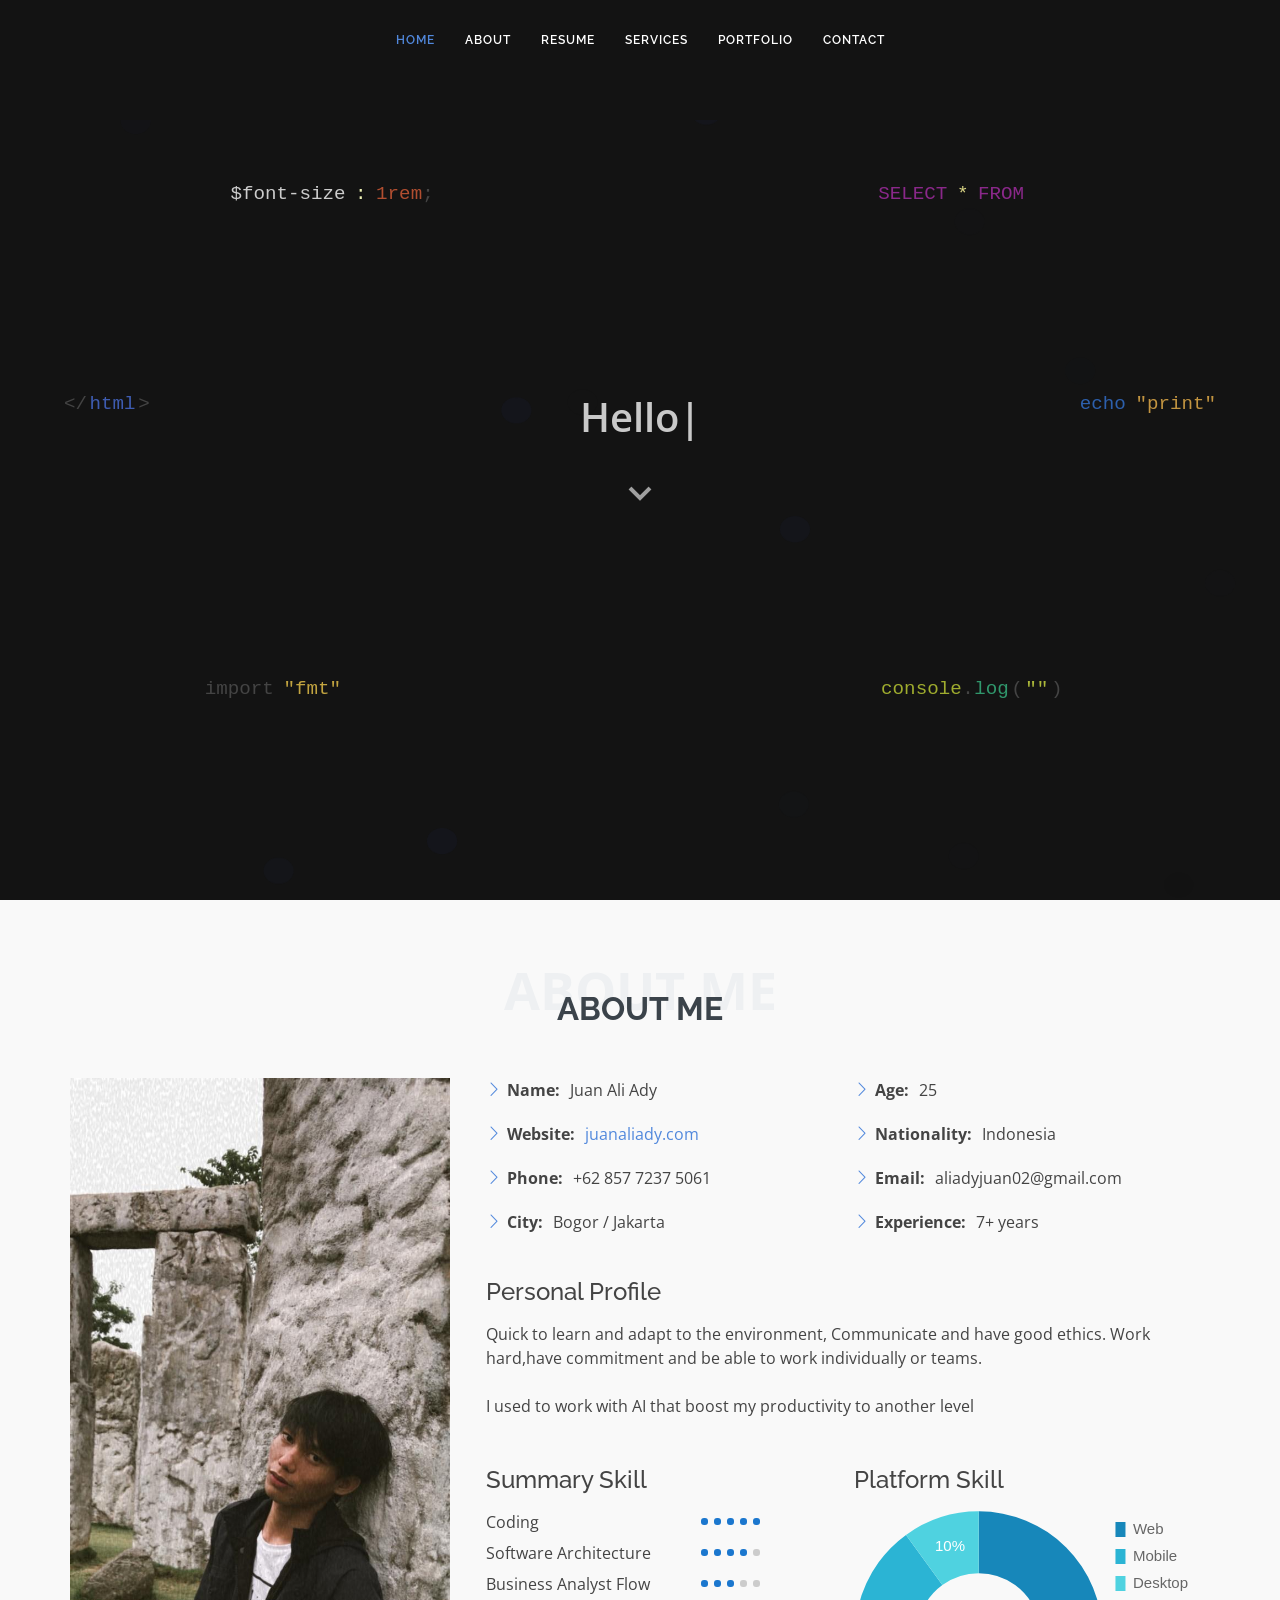
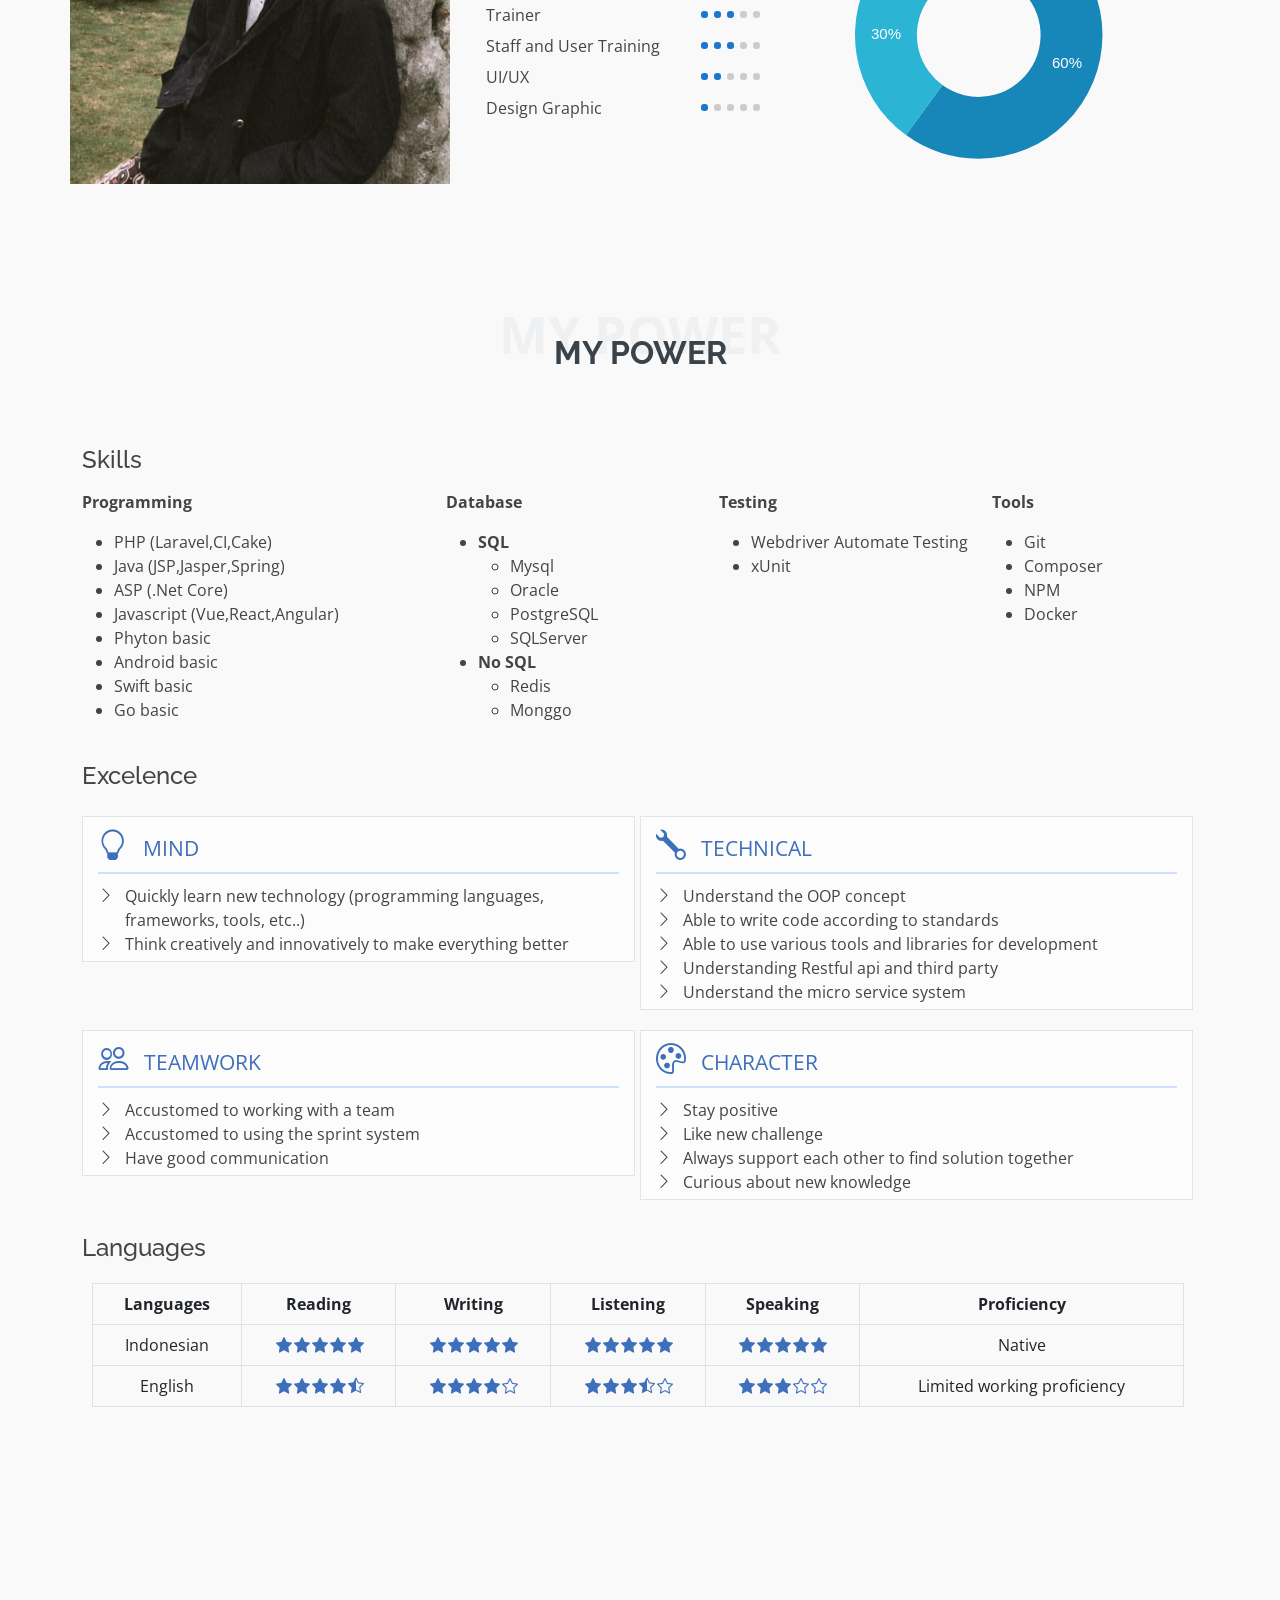
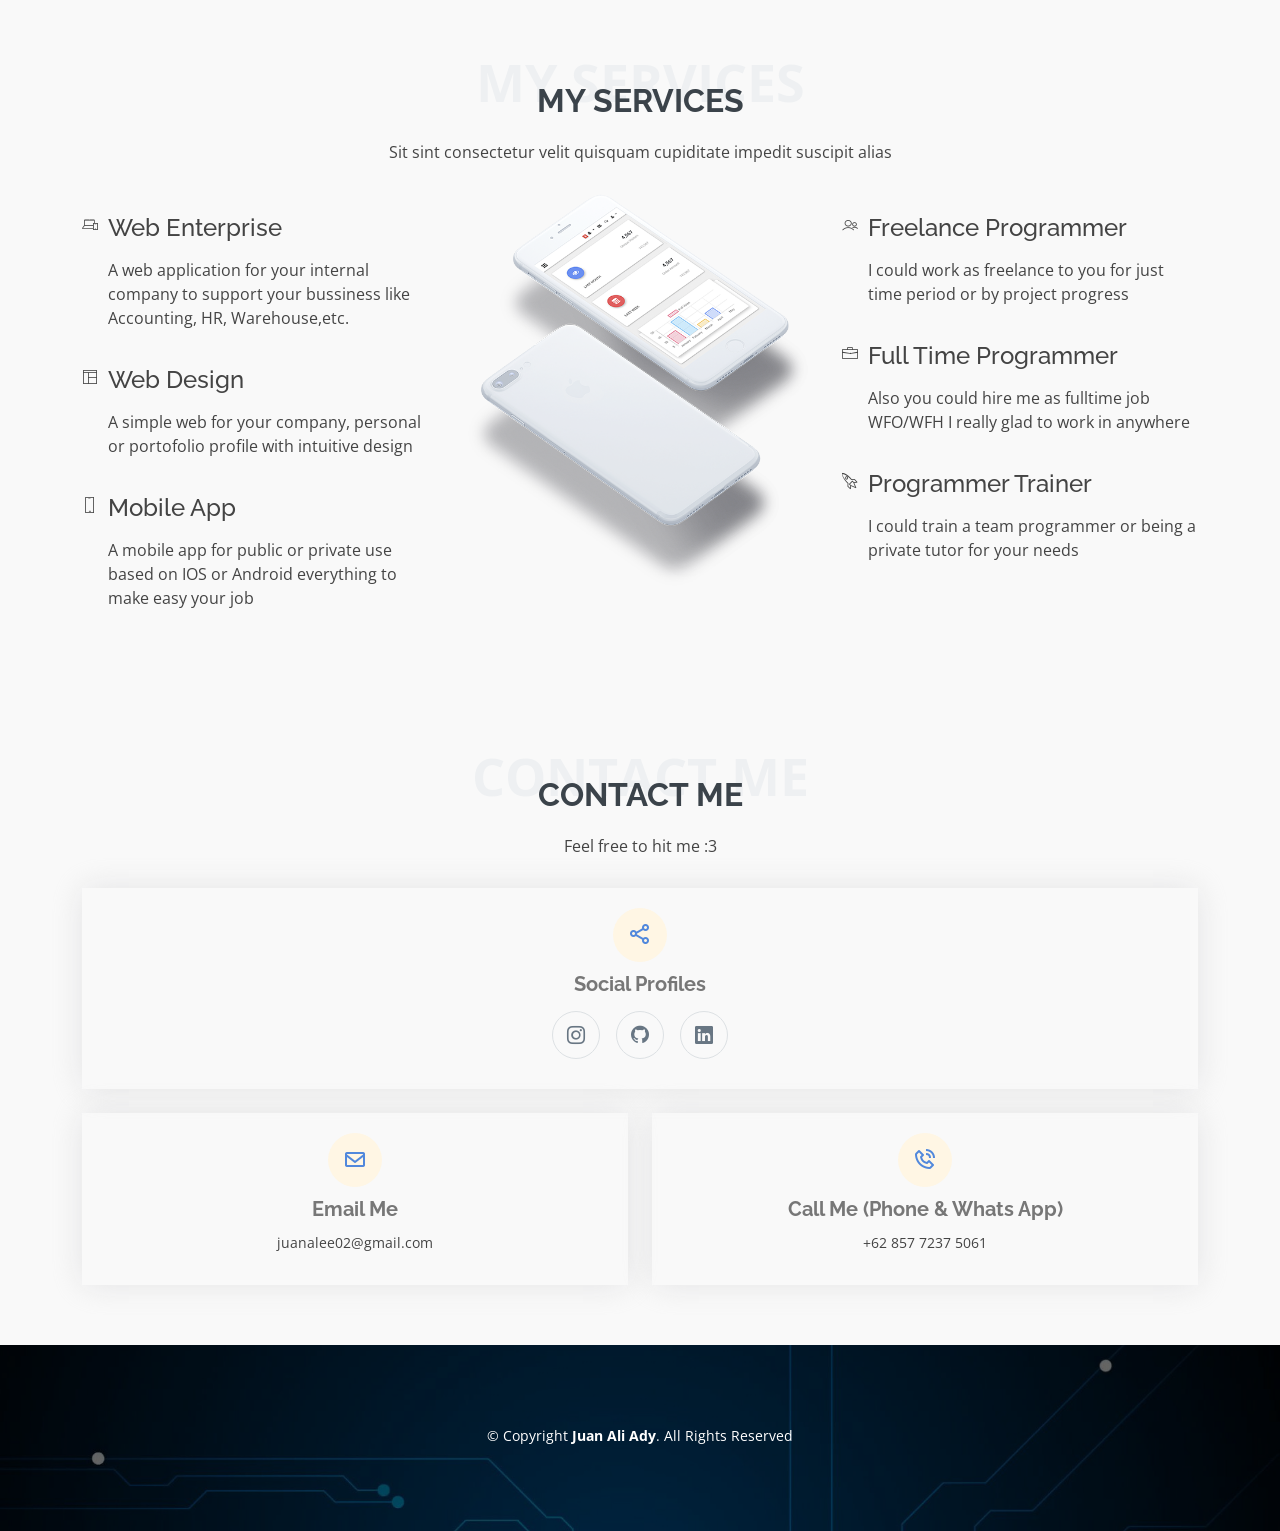
==== index.html @ 86e48df5 "update web responsive" ====
<!DOCTYPE html>
<html lang="en">

<head>
  <meta charset="utf-8">
  <meta content="width=device-width, initial-scale=1.0" name="viewport">

  <title>Juan Ali Ady | Home</title>
  <meta content="" name="description">
  <meta content="" name="keywords">

  <!-- Favicons -->
  <link href="assets/img/favicon.png" rel="icon">
  <link href="assets/img/apple-touch-icon.png" rel="apple-touch-icon">

  <!-- Google Fonts -->
  <link rel="preconnect" href="https://fonts.googleapis.com">
  <link rel="preconnect" href="https://fonts.gstatic.com" crossorigin>
  <link href="https://fonts.googleapis.com/css2?family=Poppins:wght@300&display=swap" rel="stylesheet">
  <link href="https://fonts.googleapis.com/css?family=Open+Sans:300,300i,400,400i,600,600i,700,700i|Raleway:300,300i,400,400i,500,500i,600,600i,700,700i|Satisfy" rel="stylesheet">

  <!-- Vendor CSS Files -->
  <link href="assets/vendor/bootstrap/css/bootstrap.min.css" rel="stylesheet">
  <link href="assets/vendor/bootstrap-icons/bootstrap-icons.css" rel="stylesheet">
  <link href="assets/fonts/line-icons.css" rel="stylesheet">
  <link href="assets/vendor/boxicons/css/boxicons.min.css" rel="stylesheet">
  <link href="assets/vendor/glightbox/css/glightbox.min.css" rel="stylesheet">
  <link href="assets/vendor/swiper/swiper-bundle.min.css" rel="stylesheet">

  <!-- Template Main CSS File -->
  <link href="assets/css/style.css" rel="stylesheet">
  <link href="assets/css/custom.css" rel="stylesheet">

  <!-- =======================================================
  * Template Name: Laura - v4.3.0
  * Template URL: https://bootstrapmade.com/laura-free-creative-bootstrap-theme/
  * Author: BootstrapMade.com
  * License: https://bootstrapmade.com/license/
  ======================================================== -->
</head>

<body>
  
  <!-- ======= Header ======= -->
  <header id="header" class="fixed-top d-flex justify-content-center align-items-center header-transparent">

    <nav id="navbar" class="navbar">
      <ul>
        <li><a class="nav-link scrollto active" href="#hero">Home</a></li>
        <li><a class="nav-link scrollto" href="#about">About</a></li>
        <li><a class="nav-link scrollto" href="#resume">Resume</a></li>
        <li><a class="nav-link scrollto" href="#services">Services</a></li>
        <li><a class="nav-link scrollto " href="#portfolio">Portfolio</a></li>
        <li><a class="nav-link scrollto" href="#contact">Contact</a></li>
      </ul>
      <i class="bi bi-list mobile-nav-toggle"></i>
    </nav><!-- .navbar -->

  </header><!-- End Header -->

  <!-- ======= Hero Section ======= -->
  <section id="hero">
    <div id="particles-js"></div> <!-- stats - count particles --> 
    <!-- <div class="count-particles"> </div> -->
      <!-- <span class="js-count-particles">--</span> particles </div> -->
    <div class="hero-container">
      <!-- <span class="hero-subtitle">Hi</span>  -->
      <p class="hero-subtitle"><span class="typed" data-typed-items="Hello || My name is Juan Ali Ady || I am Software Developer || Nice to meet you XD"></span></p>
      <a href="#about" class="btn-scroll scrollto" title="Scroll Down"><i class="bx bx-chevron-down"></i></a>
      <span id="python-text" class="decoration-text floating-1">
        <span style="color: #883577;"> def</span> 
        <span style="color: #b5bd4a;">fib</span>
        (<span style="color: #d09345;">n</span>):
      </span>

      <span id="sql-text" class="decoration-text">
        <span style="color: #8a288a;">SELECT</span> 
        <span style="color: #dbd685;">*</span>
        <span style="color: #8a288a;">FROM</span>
      </span>

      <span id="sass-text" class="decoration-text">
        <span style="color: #cccccc;">$font-size</span> 
        <span style="color: #ecf0b4;">:</span>
        <span style="color: #b14e30;"> 1rem</span>;
      </span>

      <span id="html-text" class="decoration-text">
        &lt;/
        <span style="color: #3e5cb1;margin-left: -7px;">html</span>
        <span style="margin-left: -7px;">&gt;</span>
      </span>

      <span id="go-text" class="decoration-text">
        import
        <span style="color: #c2a440;">"fmt"</span>
      </span>

      <span id="php-text" class="decoration-text">
        <span style="color: #2d60ad;">echo </span>
        <span style="color: #c29440">"print"</span>
      </span>

      <span id="js-text" class="decoration-text">
        <span style="color: #9fac2e;">console</span>
        <span style="margin-left: -9px;">.</span>
        <span style="color: #30976c;margin-left: -9px;">log </span>
        <span style="margin-left: -7px;">(</span>
        <span style="color: #adb93a;margin-left: -7px;">"" </span>
        <span style="margin-left: -7px;">)</span>
        
        
      </span>

      <span id="c-sharp-text" class="decoration-text">
        <span style="color: #2c1e80;">public class</span>
        <span style="color: #30976c;">List</span>
        <span style="margin-left: -9px;">&lt;</span>
        <span style="color: #a57f2e;margin-left: -9px;">T</span>
        <span style="margin-left: -9px;">&gt;</span>
        <span style="margin-left: -7px;">{ }</span>
      </span>
    </div>
  </section><!-- End Hero -->

  <main id="main">

    <!-- ======= About Me Section ======= -->
    <section id="about" class="about">
      <div class="container">

        <div class="section-title">
          <span>About Me</span>
          <h2>About Me</h2>
          <!-- <p>Sit sint consectetur velit quisquam cupiditate impedit suscipit alias</p> -->
        </div>

        <div class="row">
          <div class="image col-lg-4 d-flex align-items-stretch justify-content-center justify-content-lg-start"></div>
          <div class="col-lg-8 d-flex flex-column align-items-stretch">
            <div class="content ps-lg-4 d-flex flex-column justify-content-center">
              <div class="row">
                <div class="col-lg-6">
                  <ul>
                    <li><i class="bi bi-chevron-right"></i> <strong>Name:</strong> <span>Juan Ali Ady</span></li>
                    <li><i class="bi bi-chevron-right"></i> <strong>Website:</strong> <span>  <a href="" > juanaliady.com </a>  </span></li>
                    <li><i class="bi bi-chevron-right"></i> <strong>Phone:</strong> <span>+62 857 7237 5061</span></li>
                    <li><i class="bi bi-chevron-right"></i> <strong>City:</strong> <span>Bogor / Jakarta</span></li>
                  </ul>
                </div>
                <div class="col-lg-6">
                  <ul>
                    <li><i class="bi bi-chevron-right"></i> <strong>Age:</strong> <span>25</span></li>
                    <li><i class="bi bi-chevron-right"></i> <strong>Nationality:</strong> <span>Indonesia</span></li>
                    <li><i class="bi bi-chevron-right"></i> <strong>Email:</strong> <span>aliadyjuan02@gmail.com</span></li>
                    <li><i class="bi bi-chevron-right"></i> <strong>Experience:</strong> <span>7+ years</span></li>
                  </ul>
                </div>
              </div>
              <div class="col-lg-12 mt-4 mb-4">
                <h4>Personal Profile</h4>
                <p>Quick to learn and adapt to the environment, Communicate and have good ethics. 
                   Work hard,have commitment and be able to work individually or teams.
                   <br><br> I used to work with AI that boost my productivity to another level</p>
                
              </div>
              <div class="row">
                <div class="col-lg-6 mt-4 mb-4">
                  <h4>Summary Skill</h4>
                  <div class="summary-skill">
                    <div class="row summary-skill-item">
                      <div class="col-lg-7">
                        Coding
                      </div>
                      <div class="col-lg-5">
                        <div class="dot active"></div>
                        <div class="dot active"></div>
                        <div class="dot active"></div>
                        <div class="dot active"></div>
                        <div class="dot active"></div>
                      </div>
                    </div>
  
                    <div class="row summary-skill-item">
                      <div class="col-lg-7">
                        Software Architecture
                      </div>
                      <div class="col-lg-5">
                        <div class="dot active"></div>
                        <div class="dot active"></div>
                        <div class="dot active"></div>
                        <div class="dot active"></div>
                        <div class="dot"></div>
                      </div>
                    </div>
  
                    <div class="row summary-skill-item">
                      <div class="col-lg-7">
                        Business Analyst Flow
                      </div>
                      <div class="col-lg-5">
                        <div class="dot active"></div>
                        <div class="dot active"></div>
                        <div class="dot active"></div>
                        <div class="dot"></div>
                        <div class="dot"></div>
                      </div>
                    </div>

                    <div class="row summary-skill-item">
                      <div class="col-lg-7">
                        Trainer
                      </div>
                      <div class="col-lg-5">
                        <div class="dot active"></div>
                        <div class="dot active"></div>
                        <div class="dot active"></div>
                        <div class="dot"></div>
                        <div class="dot"></div>
                      </div>
                    </div>
  
                    <div class="row summary-skill-item">
                      <div class="col-lg-7">
                        Staff and User Training
                      </div>
                      <div class="col-lg-5">
                        <div class="dot active"></div>
                        <div class="dot active"></div>
                        <div class="dot active"></div>
                        <div class="dot"></div>
                        <div class="dot"></div>
                      </div>
                    </div>
  
                    <div class="row summary-skill-item">
                      <div class="col-lg-7">
                        UI/UX
                      </div>
                      <div class="col-lg-5">
                        <div class="dot active"></div>
                        <div class="dot active"></div>
                        <div class="dot"></div>
                        <div class="dot"></div>
                        <div class="dot"></div>
                      </div>
                    </div>
  
                    <div class="row summary-skill-item">
                      <div class="col-lg-7">
                        Design Graphic
                      </div>
                      <div class="col-lg-5">
                        <div class="dot active"></div>
                        <div class="dot"></div>
                        <div class="dot"></div>
                        <div class="dot"></div>
                        <div class="dot"></div>
                      </div>
                    </div>
                  </div>
                </div>
                <div class="col-lg-6 mt-4 mb-4">
                  <h4>Platform Skill</h4>
                  <div class="wrapper">
                    <canvas id="myChart"></canvas>
                  </div>
                </div>
              </div>
            </div>
        </div>

      </div>
    </section><!-- End About Me Section -->

    <!-- ======= About Me Section ======= -->
    <section id="about" class="about">
      <div class="container">

        <div class="section-title">
          <span>My Power</span>
          <h2>My Power</h2>
          <!-- <p>Sit sint consectetur velit quisquam cupiditate impedit suscipit alias</p> -->
        </div>

        <div class="row col-12 mt-4">
          <div class="col-lg-12 row">
            <h4>Skills</h4>
            <div class="col-12 col-lg-4 skill-section">
              <b>Programming</b>
              <p>
              <ul>
                <li>PHP (Laravel,CI,Cake)</li>
                <li>Java (JSP,Jasper,Spring)</li>
                <li>ASP (.Net Core)</li>
                <li>Javascript (Vue,React,Angular)</li>
                <li>Phyton basic</li>
                <li>Android basic</li>
                <li>Swift basic</li>
                <li>Go basic</li>
              </ul>
              </p>
            </div>

            <div class="col-12 col-lg-3 skill-section">
              <b>Database</b>
              <p>
              <ul>
                <li> 
                  <b>SQL</b> 
                  <ul>
                    <li>Mysql</li>
                    <li>Oracle</li>
                    <li>PostgreSQL</li>
                    <li>SQLServer</li>
                  </ul>
                </li>
                <li> 
                  <b>No SQL</b> 
                  <ul>
                    <li>Redis</li>
                    <li>Monggo</li>
                  </ul>
                </li>
              </ul>
              
              </p>
            </div>

            <div class="col-12 col-lg-3 skill-section">
              <b>Testing</b>
              <p>
              <ul>
                <li>Webdriver Automate Testing</li>
                <li>xUnit</li>
              </ul>
              </p>
            </div>
            <div class="col-12 col-lg-2 skill-section">
              <b>Tools</b>
              <p>
              <ul>
                <li>Git</li>
                <li>Composer</li>
                <li>NPM</li>
                <li>Docker</li>
                <!-- <li></li> -->
              </ul>
              </p>
            </div>
          </div>
        </div>

        <div class="row col-12 mt-4" style="--bs-gutter-x: 5px">
          <h4>Excelence</h4>
          <div class="col-12 col-lg-6">
            <div class="excelence-item">
              <div class="excelence-title col-12">
                <i class="bi bi-lightbulb"></i><span> MIND </span> 
              </div>
              <div class="excelence-desc col-12">
                <div class="excelence-list row">
                  <div class="excelence-icon"><i class="bi bi-chevron-right"></i></div>
                  <div class="excelence-text">Quickly learn new technology (programming languages, frameworks, tools, etc..)</div>
                </div>
  
                <div class="excelence-list row">
                  <div class="excelence-icon"><i class="bi bi-chevron-right"></i></div>
                  <div class="excelence-text">Think creatively and innovatively to make everything better</div>
                </div>
              </div>
            </div>
          </div>

          <div class="col-12 col-lg-6">
            <div class="excelence-item">
              <div class="excelence-title col-12">
                <i class="bi bi-wrench"></i><span> TECHNICAL </span> 
              </div>
              <div class="excelence-desc col-12">
                <div class="excelence-list row">
                  <div class="excelence-icon"><i class="bi bi-chevron-right"></i></div>
                  <div class="excelence-text">Understand the OOP concept</div>
                </div>
  
                <div class="excelence-list row">
                  <div class="excelence-icon"><i class="bi bi-chevron-right"></i></div>
                  <div class="excelence-text">Able to write code according to standards</div>
                </div>

                <div class="excelence-list row">
                  <div class="excelence-icon"><i class="bi bi-chevron-right"></i></div>
                  <div class="excelence-text">Able to use various tools and libraries for development</div>
                </div>


                <div class="excelence-list row">
                  <div class="excelence-icon"><i class="bi bi-chevron-right"></i></div>
                  <div class="excelence-text">Understanding Restful api and third party</div>
                </div>


                <div class="excelence-list row">
                  <div class="excelence-icon"><i class="bi bi-chevron-right"></i></div>
                  <div class="excelence-text">Understand the micro service system</div>
                </div>
                
              </div>
            </div>
          </div>

          <div class="col-12 col-lg-6">
            <div class="excelence-item">
              <div class="excelence-title col-12">
                <i class="bi bi-people"></i><span> TEAMWORK </span> 
              </div>
              <div class="excelence-desc col-12">
                <div class="excelence-list row">
                  <div class="excelence-icon"><i class="bi bi-chevron-right"></i></div>
                  <div class="excelence-text">Accustomed to working with a team</div>
                </div>
  
                <div class="excelence-list row">
                  <div class="excelence-icon"><i class="bi bi-chevron-right"></i></div>
                  <div class="excelence-text">Accustomed to using the sprint system</div>
                </div>

                <div class="excelence-list row">
                  <div class="excelence-icon"><i class="bi bi-chevron-right"></i></div>
                  <div class="excelence-text">Have good communication</div>
                </div>
              </div>
            </div>
          </div>

          <div class="col-12 col-lg-6">
            <div class="excelence-item">
              <div class="excelence-title col-12">
                <i class="bi bi-palette"></i><span> CHARACTER </span> 
              </div>
              <div class="excelence-desc col-12">
                <div class="excelence-list row">
                  <div class="excelence-icon"><i class="bi bi-chevron-right"></i></div>
                  <div class="excelence-text">Stay positive</div>
                </div>
  
                <div class="excelence-list row">
                  <div class="excelence-icon"><i class="bi bi-chevron-right"></i></div>
                  <div class="excelence-text">Like new challenge</div>
                </div>

                <div class="excelence-list row">
                  <div class="excelence-icon"><i class="bi bi-chevron-right"></i></div>
                  <div class="excelence-text">Always support each other to find solution together</div>
                </div>

                <div class="excelence-list row">
                  <div class="excelence-icon"><i class="bi bi-chevron-right"></i></div>
                  <div class="excelence-text">Curious about new knowledge</div>
                </div>
              </div>
            </div>
          </div>
          
        </div>
        <div class="row languages-content col-12 mt-4 pl-2">
          <h4>Languages</h4>
          <div>
            <table class="table table-bordered">
              <thead>
                <tr>
                  <th>Languages</th>
                  <th>Reading</th>
                  <th>Writing</th>
                  <th>Listening</th>
                  <th>Speaking</th>
                  <th>Proficiency</th>
                </tr>
              </thead>
              <tbody>
                <tr>
                  <td>Indonesian</td>
                  <td><i class="bi bi-star-fill"></i><i class="bi bi-star-fill"></i><i class="bi bi-star-fill"></i><i class="bi bi-star-fill"></i><i class="bi bi-star-fill"></i></td>
                  <td><i class="bi bi-star-fill"></i><i class="bi bi-star-fill"></i><i class="bi bi-star-fill"></i><i class="bi bi-star-fill"></i><i class="bi bi-star-fill"></i></td>
                  <td><i class="bi bi-star-fill"></i><i class="bi bi-star-fill"></i><i class="bi bi-star-fill"></i><i class="bi bi-star-fill"></i><i class="bi bi-star-fill"></i></td>
                  <td><i class="bi bi-star-fill"></i><i class="bi bi-star-fill"></i><i class="bi bi-star-fill"></i><i class="bi bi-star-fill"></i><i class="bi bi-star-fill"></i></td>
                  <td>Native</td>
                </tr>
                <tr>
                  <td>English</td>
                  <td><i class="bi bi-star-fill"></i><i class="bi bi-star-fill"></i><i class="bi bi-star-fill"></i><i class="bi bi-star-fill"></i><i class="bi bi-star-half"></i></td>
                  <td><i class="bi bi-star-fill"></i><i class="bi bi-star-fill"></i><i class="bi bi-star-fill"></i><i class="bi bi-star-fill"></i><i class="bi bi-star"></i></td>
                  <td><i class="bi bi-star-fill"></i><i class="bi bi-star-fill"></i><i class="bi bi-star-fill"></i><i class="bi bi-star-half"></i><i class="bi bi-star"></i></td>
                  <td><i class="bi bi-star-fill"></i><i class="bi bi-star-fill"></i><i class="bi bi-star-fill"></i><i class="bi bi-star"></i><i class="bi bi-star"></i></td>
                  <td>Limited working proficiency</td>
                </tr>
              </tbody>
            </table>
          </div>
          
        </div>

      </div>
    </section><!-- End About Me Section -->

    <section>
      <div class="sldjsdj-sdkjsk" >

      </div>
    </section>

    

    <section id="services" class="section-padding">
      <div class="container">
        <div class="section-title">
          <span>My Services</span>
          <h2>My Services</h2>
          <p>Sit sint consectetur velit quisquam cupiditate impedit suscipit alias</p>
        </div>
        <div class="row">
          <div class="col-lg-4 col-md-12 col-sm-12 col-xs-12">
            <div class="content-left">
              <div class="box-item wow fadeInLeft animated" data-wow-delay="0.3s" style="visibility: visible;-webkit-animation-delay: 0.3s; -moz-animation-delay: 0.3s; animation-delay: 0.3s;">
                <span class="icon">
                  <i class="lni-laptop-phone"></i>

                </span>
                <div class="text">
                  <h4>Web Enterprise</h4>
                  <p>A web application for your internal company to support your bussiness like Accounting, HR, Warehouse,etc.</p>
                </div>
              </div>
              <div class="box-item wow fadeInLeft animated" data-wow-delay="0.6s" style="visibility: visible;-webkit-animation-delay: 0.6s; -moz-animation-delay: 0.6s; animation-delay: 0.6s;">
                <span class="icon">
                  <i class="lni-layout"></i>


                </span>
                <div class="text">
                  <h4>Web Design</h4>
                  <p>A simple web for your company, personal or portofolio profile with intuitive design</p>
                </div>
              </div>
              <div class="box-item wow fadeInLeft animated" data-wow-delay="0.9s" style="visibility: visible;-webkit-animation-delay: 0.9s; -moz-animation-delay: 0.9s; animation-delay: 0.9s;">
                <span class="icon">
                  <i class="lni-mobile"></i>
                </span>
                <div class="text">
                  <h4>Mobile App</h4>
                  <p>A mobile app for public or private use based on IOS or Android everything to make easy your job</p>
                </div>
              </div>
            </div>
          </div>
          <div class="col-lg-4 col-md-12 col-sm-12 col-xs-12">
            <div class="show-box wow fadeInUp animated" data-wow-delay="0.3s" style="visibility: visible;-webkit-animation-delay: 0.3s; -moz-animation-delay: 0.3s; animation-delay: 0.3s;">
              <img src="assets/img/service/intro-mobile.png" class="img-fluid" alt ="img_preview">
            </div>
          </div>
          <div class="col-lg-4 col-md-12 col-sm-12 col-xs-12">
            <div class="content-right">
              <div class="box-item wow fadeInRight animated" data-wow-delay="0.3s" style="visibility: visible;-webkit-animation-delay: 0.3s; -moz-animation-delay: 0.3s; animation-delay: 0.3s;">
                <span class="icon">
                  <i class="lni-users"></i>
                </span>
                <div class="text">
                  <h4>Freelance Programmer</h4>
                  <p>I could work as freelance to you for just time period or by project progress</p>
                </div>
              </div>
              <div class="box-item wow fadeInRight animated" data-wow-delay="0.6s" style="visibility: visible;-webkit-animation-delay: 0.6s; -moz-animation-delay: 0.6s; animation-delay: 0.6s;">
                <span class="icon">
                  <i class="lni-briefcase"></i>

                </span>
                <div class="text">
                  <h4>Full Time Programmer</h4>
                  <p>Also you could hire me as fulltime job WFO/WFH I really glad to work in anywhere</p>
                </div>
              </div>
              <div class="box-item wow fadeInRight animated" data-wow-delay="0.9s" style="visibility: visible;-webkit-animation-delay: 0.9s; -moz-animation-delay: 0.9s; animation-delay: 0.9s;">
                <span class="icon">
                  <i class="lni-rocket"></i>

                </span>
                <div class="text">
                  <h4>Programmer Trainer</h4>
                  <p>I could train a team programmer or being a private tutor for your needs</p>
                </div>
              </div>
            </div>
          </div>
        </div>
      </div>
    </section>

    <!-- ======= Testimonials Section ======= -->
    <!--   -->
    <!-- End Testimonials Section -->

    <!-- ======= My Portfolio Section ======= -->
    <!-- <section id="portfolio" class="portfolio">
      <div class="container">

        <div class="section-title">
          <span>My Portfolio</span>
          <h2>My Portfolio</h2>
          <p>Sit sint consectetur velit quisquam cupiditate impedit suscipit alias</p>
        </div>

        <ul id="portfolio-flters" class="d-flex justify-content-center">
          <li data-filter="*" class="filter-active">All</li>
          <li data-filter=".filter-app">App</li>
          <li data-filter=".filter-card">Card</li>
          <li data-filter=".filter-web">Web</li>
        </ul>

        <div class="row portfolio-container">

          <div class="col-lg-4 col-md-6 portfolio-item filter-app">
            <div class="portfolio-img"><img src="assets/img/portfolio/portfolio-1.jpg" class="img-fluid" alt=""></div>
            <div class="portfolio-info">
              <h4>App 1</h4>
              <p>App</p>
              <a href="assets/img/portfolio/portfolio-1.jpg" data-gallery="portfolioGallery" class="portfolio-lightbox preview-link" title="App 1"><i class="bx bx-plus"></i></a>
              <a href="portfolio-details.html" class="details-link" title="More Details"><i class="bx bx-link"></i></a>
            </div>
          </div>

          <div class="col-lg-4 col-md-6 portfolio-item filter-web">
            <div class="portfolio-img"><img src="assets/img/portfolio/portfolio-2.jpg" class="img-fluid" alt=""></div>
            <div class="portfolio-info">
              <h4>Web 3</h4>
              <p>Web</p>
              <a href="assets/img/portfolio/portfolio-2.jpg" data-gallery="portfolioGallery" class="portfolio-lightbox preview-link" title="Web 3"><i class="bx bx-plus"></i></a>
              <a href="portfolio-details.html" class="details-link" title="More Details"><i class="bx bx-link"></i></a>
            </div>
          </div>

          <div class="col-lg-4 col-md-6 portfolio-item filter-app">
            <div class="portfolio-img"><img src="assets/img/portfolio/portfolio-3.jpg" class="img-fluid" alt=""></div>
            <div class="portfolio-info">
              <h4>App 2</h4>
              <p>App</p>
              <a href="assets/img/portfolio/portfolio-3.jpg" data-gallery="portfolioGallery" class="portfolio-lightbox preview-link" title="App 2"><i class="bx bx-plus"></i></a>
              <a href="portfolio-details.html" class="details-link" title="More Details"><i class="bx bx-link"></i></a>
            </div>
          </div>

          <div class="col-lg-4 col-md-6 portfolio-item filter-card">
            <div class="portfolio-img"><img src="assets/img/portfolio/portfolio-4.jpg" class="img-fluid" alt=""></div>
            <div class="portfolio-info">
              <h4>Card 2</h4>
              <p>Card</p>
              <a href="assets/img/portfolio/portfolio-4.jpg" data-gallery="portfolioGallery" class="portfolio-lightbox preview-link" title="Card 2"><i class="bx bx-plus"></i></a>
              <a href="portfolio-details.html" class="details-link" title="More Details"><i class="bx bx-link"></i></a>
            </div>
          </div>

          <div class="col-lg-4 col-md-6 portfolio-item filter-web">
            <div class="portfolio-img"><img src="assets/img/portfolio/portfolio-5.jpg" class="img-fluid" alt=""></div>
            <div class="portfolio-info">
              <h4>Web 2</h4>
              <p>Web</p>
              <a href="assets/img/portfolio/portfolio-5.jpg" data-gallery="portfolioGallery" class="portfolio-lightbox preview-link" title="Web 2"><i class="bx bx-plus"></i></a>
              <a href="portfolio-details.html" class="details-link" title="More Details"><i class="bx bx-link"></i></a>
            </div>
          </div>

          <div class="col-lg-4 col-md-6 portfolio-item filter-app">
            <div class="portfolio-img"><img src="assets/img/portfolio/portfolio-6.jpg" class="img-fluid" alt=""></div>
            <div class="portfolio-info">
              <h4>App 3</h4>
              <p>App</p>
              <a href="assets/img/portfolio/portfolio-6.jpg" data-gallery="portfolioGallery" class="portfolio-lightbox preview-link" title="App 3"><i class="bx bx-plus"></i></a>
              <a href="portfolio-details.html" class="details-link" title="More Details"><i class="bx bx-link"></i></a>
            </div>
          </div>

          <div class="col-lg-4 col-md-6 portfolio-item filter-card">
            <div class="portfolio-img"><img src="assets/img/portfolio/portfolio-7.jpg" class="img-fluid" alt=""></div>
            <div class="portfolio-info">
              <h4>Card 1</h4>
              <p>Card</p>
              <a href="assets/img/portfolio/portfolio-7.jpg" data-gallery="portfolioGallery" class="portfolio-lightbox preview-link" title="Card 1"><i class="bx bx-plus"></i></a>
              <a href="portfolio-details.html" class="details-link" title="More Details"><i class="bx bx-link"></i></a>
            </div>
          </div>

          <div class="col-lg-4 col-md-6 portfolio-item filter-card">
            <div class="portfolio-img"><img src="assets/img/portfolio/portfolio-8.jpg" class="img-fluid" alt=""></div>
            <div class="portfolio-info">
              <h4>Card 3</h4>
              <p>Card</p>
              <a href="assets/img/portfolio/portfolio-8.jpg" data-gallery="portfolioGallery" class="portfolio-lightbox preview-link" title="Card 3"><i class="bx bx-plus"></i></a>
              <a href="portfolio-details.html" class="details-link" title="More Details"><i class="bx bx-link"></i></a>
            </div>
          </div>

          <div class="col-lg-4 col-md-6 portfolio-item filter-web">
            <div class="portfolio-img"><img src="assets/img/portfolio/portfolio-9.jpg" class="img-fluid" alt=""></div>
            <div class="portfolio-info">
              <h4>Web 3</h4>
              <p>Web</p>
              <a href="assets/img/portfolio/portfolio-9.jpg" data-gallery="portfolioGallery" class="portfolio-lightbox preview-link" title="Web 3"><i class="bx bx-plus"></i></a>
              <a href="portfolio-details.html" class="details-link" title="More Details"><i class="bx bx-link"></i></a>
            </div>
          </div>

        </div>

      </div>
    </section> -->
    <!-- End My Portfolio Section -->

    <!-- ======= Pricing Section ======= -->
    <!-- <section id="pricing" class="pricing">
      <div class="container">

        <div class="section-title">
          <span>Pricing</span>
          <h2>Pricing</h2>
          <p>Sit sint consectetur velit quisquam cupiditate impedit suscipit alias</p>
        </div>

        <div class="row">

          <div class="col-lg-3 col-md-6">
            <div class="box">
              <h3>Free</h3>
              <h4><sup>$</sup>0<span> / month</span></h4>
              <ul>
                <li>Aida dere</li>
                <li>Nec feugiat nisl</li>
                <li>Nulla at volutpat dola</li>
                <li class="na">Pharetra massa</li>
                <li class="na">Massa ultricies mi</li>
              </ul>
              <div class="btn-wrap">
                <a href="#" class="btn-buy">Buy Now</a>
              </div>
            </div>
          </div>

          <div class="col-lg-3 col-md-6 mt-4 mt-md-0">
            <div class="box featured">
              <h3>Business</h3>
              <h4><sup>$</sup>19<span> / month</span></h4>
              <ul>
                <li>Aida dere</li>
                <li>Nec feugiat nisl</li>
                <li>Nulla at volutpat dola</li>
                <li>Pharetra massa</li>
                <li class="na">Massa ultricies mi</li>
              </ul>
              <div class="btn-wrap">
                <a href="#" class="btn-buy">Buy Now</a>
              </div>
            </div>
          </div>

          <div class="col-lg-3 col-md-6 mt-4 mt-lg-0">
            <div class="box">
              <h3>Developer</h3>
              <h4><sup>$</sup>29<span> / month</span></h4>
              <ul>
                <li>Aida dere</li>
                <li>Nec feugiat nisl</li>
                <li>Nulla at volutpat dola</li>
                <li>Pharetra massa</li>
                <li>Massa ultricies mi</li>
              </ul>
              <div class="btn-wrap">
                <a href="#" class="btn-buy">Buy Now</a>
              </div>
            </div>
          </div>

          <div class="col-lg-3 col-md-6 mt-4 mt-lg-0">
            <div class="box">
              <span class="advanced">Advanced</span>
              <h3>Ultimate</h3>
              <h4><sup>$</sup>49<span> / month</span></h4>
              <ul>
                <li>Aida dere</li>
                <li>Nec feugiat nisl</li>
                <li>Nulla at volutpat dola</li>
                <li>Pharetra massa</li>
                <li>Massa ultricies mi</li>
              </ul>
              <div class="btn-wrap">
                <a href="#" class="btn-buy">Buy Now</a>
              </div>
            </div>
          </div>

        </div>

      </div>
    </section> -->
    <!-- End Pricing Section -->

    <!-- ======= Contact Me Section ======= -->
    <section id="contact" class="contact">
      <div class="container">

        <div class="section-title">
          <span>Contact Me</span>
          <h2>Contact Me</h2>
          <p>Feel free to hit me :3</p>
        </div>

        <div class="row">

          <div class="col-lg-12">

            <div class="row">
              <div class="col-md-12">
                <div class="info-box">
                  <i class="bx bx-share-alt"></i>
                  <h3>Social Profiles</h3>
                  <div class="social-links">
                    <a target="_blank" href="https://www.instagram.com/aliadyju/" class="instagram"><i class="bi bi-instagram"></i></a>
                    <a target="_blank" href="https://github.com/juanaliady" class="github"><i class="bi bi-github"></i></a>
                    <a target="_blank" href="https://www.linkedin.com/in/juan-ali-ady/" class="linkedin"><i class="bi bi-linkedin"></i></a>
                  </div>
                </div>
              </div>
              <div class="col-md-6">
                <div class="info-box mt-4">
                  <i class="bx bx-envelope"></i>
                  <h3>Email Me</h3>
                  <p>juanalee02@gmail.com</p>
                </div>
              </div>
              <div class="col-md-6">
                <div class="info-box mt-4">
                  <i class="bx bx-phone-call"></i>
                  <h3>Call Me (Phone & Whats App)</h3>
                  <p>+62 857 7237 5061</p>
                </div>
              </div>
            </div>

          </div>

        </div>

      </div>
    </section><!-- End Contact Me Section -->

  </main><!-- End #main -->

  <!-- ======= Footer ======= -->
  <footer id="footer">
    <div class="container">
      <div class="copyright">
        &copy; Copyright <strong><span>Juan Ali Ady</span></strong>. All Rights Reserved
      </div>
      <div class="credits">
      </div>
    </div>
  </footer>
  <!-- End Footer -->

  <a href="#" class="back-to-top d-flex align-items-center justify-content-center"><i class="bi bi-arrow-up-short"></i></a>

  <!-- Vendor JS Files -->
  <script src="assets/vendor/bootstrap/js/bootstrap.bundle.min.js"></script>
  <script src="assets/vendor/jquery/jquery.min.js"></script>
  <script src="assets/vendor/glightbox/js/glightbox.min.js"></script>
  <script src="assets/vendor/isotope-layout/isotope.pkgd.min.js"></script>
  <script src="assets/vendor/php-email-form/validate.js"></script>
  <script src="assets/vendor/purecounter/purecounter.js"></script>
  <script src="assets/vendor/swiper/swiper-bundle.min.js"></script>
  <script src="assets/vendor/waypoints/noframework.waypoints.js"></script>
  <script src="assets/vendor/typed.js/typed.min.js"></script>
  <script src="assets/vendor/particle.js/particles.min.js"></script>
  <script src="assets/vendor/three.js/stats.min.js"></script>
  <script src="assets/vendor/chart.js/Chart.min.js"></script>
  <script src="assets/vendor/chart.js/chartjs-plugin-datalabels.min.js"></script>


  <!-- Template Main JS File -->
  <script src="assets/js/main.js"></script>
  <script>
    function toggleSpoiler(el) {
      const wrapper = document.getElementById("spoilerSection");
      wrapper.classList.toggle("expanded");
      el.textContent = wrapper.classList.contains("expanded") ? "See less ▲" : "See more ▼";
    }
  </script>
</body>

</html>
---- assets/fonts/line-icons.css ----
@font-face {
  font-family: 'LineIcons';
  src:  url('../fonts/LineIcons.eot?tc3uo0');
  src:  url('../fonts/LineIcons.eot?tc3uo0#iefix') format('embedded-opentype'),
    url('../fonts/LineIcons.ttf?tc3uo0') format('truetype'),
    url('../fonts/LineIcons.woff?tc3uo0') format('woff'),
    url('../fonts/LineIcons.svg?tc3uo0#LineIcons') format('svg');
  font-weight: normal;
  font-style: normal;
}

[class^="lni-"], [class*=" lni-"] {
  /* use !important to prevent issues with browser extensions that change fonts */
  font-family: 'LineIcons' !important;
  speak: none;
  font-style: normal;
  font-weight: normal;
  font-variant: normal;
  text-transform: none;
  line-height: 1;

  /* Better Font Rendering =========== */
  -webkit-font-smoothing: antialiased;
  -moz-osx-font-smoothing: grayscale;
}

.lni-image:before {
  content: "\e991";
}
.lni-linkedin-filled:before {
  content: "\e9ac";
}
.lni-add-files:before {
  content: "\e900";
}
.lni-agenda:before {
  content: "\e901";
}
.lni-alarm-clock:before {
  content: "\e902";
}
.lni-alarm:before {
  content: "\e903";
}
.lni-amazon:before {
  content: "\e904";
}
.lni-amex:before {
  content: "\e905";
}
.lni-anchor:before {
  content: "\e906";
}
.lni-android:before {
  content: "\e907";
}
.lni-angle-double-down:before {
  content: "\e908";
}
.lni-angle-double-left:before {
  content: "\e909";
}
.lni-angle-double-right:before {
  content: "\e90a";
}
.lni-angle-double-up:before {
  content: "\e90b";
}
.lni-apartment:before {
  content: "\e90c";
}
.lni-apple:before {
  content: "\e90d";
}
.lni-archive:before {
  content: "\e90e";
}
.lni-arrow-down-circle:before {
  content: "\e90f";
}
.lni-arrow-down:before {
  content: "\e910";
}
.lni-arrow-left-circle:before {
  content: "\e911";
}
.lni-arrow-left:before {
  content: "\e912";
}
.lni-arrow-right-circle:before {
  content: "\e913";
}
.lni-arrow-right:before {
  content: "\e914";
}
.lni-arrow-top-left:before {
  content: "\e915";
}
.lni-arrow-top-right:before {
  content: "\e916";
}
.lni-arrow-up-circle:before {
  content: "\e917";
}
.lni-arrow-up:before {
  content: "\e918";
}
.lni-arrows-horizontal:before {
  content: "\e919";
}
.lni-arrows-vertical:before {
  content: "\e91a";
}
.lni-ban:before {
  content: "\e91b";
}
.lni-bar-chart:before {
  content: "\e91c";
}
.lni-basketball:before {
  content: "\e91d";
}
.lni-behance:before {
  content: "\e91e";
}
.lni-bi-cycle:before {
  content: "\e91f";
}
.lni-bitbucket:before {
  content: "\e920";
}
.lni-bitcoin:before {
  content: "\e921";
}
.lni-blackboard:before {
  content: "\e922";
}
.lni-bluetooth:before {
  content: "\e923";
}
.lni-bold:before {
  content: "\e924";
}
.lni-bolt-alt:before {
  content: "\e925";
}
.lni-bolt:before {
  content: "\e926";
}
.lni-book:before {
  content: "\e927";
}
.lni-bookmark-alt:before {
  content: "\e928";
}
.lni-bookmark:before {
  content: "\e929";
}
.lni-briefcase:before {
  content: "\e92a";
}
.lni-brush-alt:before {
  content: "\e92b";
}
.lni-brush:before {
  content: "\e92c";
}
.lni-bubble:before {
  content: "\e92d";
}
.lni-bug:before {
  content: "\e92e";
}
.lni-bulb:before {
  content: "\e92f";
}
.lni-bullhorn:before {
  content: "\e930";
}
.lni-bus:before {
  content: "\e931";
}
.lni-calendar:before {
  content: "\e932";
}
.lni-camera:before {
  content: "\e933";
}
.lni-car:before {
  content: "\e934";
}
.lni-cart-full:before {
  content: "\e935";
}
.lni-cart:before {
  content: "\e936";
}
.lni-check-box:before {
  content: "\e937";
}
.lni-check-mark-circle:before {
  content: "\e938";
}
.lni-chevron-down-circle:before {
  content: "\e939";
}
.lni-chevron-down:before {
  content: "\e93a";
}
.lni-chevron-left-circle:before {
  content: "\e93b";
}
.lni-chevron-left:before {
  content: "\e93c";
}
.lni-chevron-right-circle:before {
  content: "\e93d";
}
.lni-chevron-right:before {
  content: "\e93e";
}
.lni-chevron-up-circle:before {
  content: "\e93f";
}
.lni-chevron-up:before {
  content: "\e940";
}
.lni-chrome:before {
  content: "\e941";
}
.lni-circle-minus:before {
  content: "\e942";
}
.lni-clipboard:before {
  content: "\e943";
}
.lni-close:before {
  content: "\e944";
}
.lni-cloud-check:before {
  content: "\e945";
}
.lni-cloud-download:before {
  content: "\e946";
}
.lni-cloud-sync:before {
  content: "\e947";
}
.lni-cloud-upload:before {
  content: "\e948";
}
.lni-cloud:before {
  content: "\e949";
}
.lni-code:before {
  content: "\e94a";
}
.lni-coffee-cup:before {
  content: "\e94b";
}
.lni-cog:before {
  content: "\e94c";
}
.lni-color-pallet:before {
  content: "\e94d";
}
.lni-comment-reply-alt:before {
  content: "\e94e";
}
.lni-comments-alt:before {
  content: "\e94f";
}
.lni-comments:before {
  content: "\e950";
}
.lni-construction:before {
  content: "\e951";
}
.lni-control-panel:before {
  content: "\e952";
}
.lni-crop:before {
  content: "\e953";
}
.lni-cross-circle:before {
  content: "\e954";
}
.lni-crown:before {
  content: "\e955";
}
.lni-css3:before {
  content: "\e956";
}
.lni-cup:before {
  content: "\e957";
}
.lni-cut:before {
  content: "\e958";
}
.lni-dashboard:before {
  content: "\e959";
}
.lni-database:before {
  content: "\e95a";
}
.lni-dinner:before {
  content: "\e95b";
}
.lni-direction-alt:before {
  content: "\e95c";
}
.lni-direction-ltr:before {
  content: "\e95d";
}
.lni-direction-rtl:before {
  content: "\e95e";
}
.lni-direction:before {
  content: "\e95f";
}
.lni-display:before {
  content: "\e960";
}
.lni-download:before {
  content: "\e961";
}
.lni-drop:before {
  content: "\e962";
}
.lni-dropbox:before {
  content: "\e963";
}
.lni-drupal:before {
  content: "\e964";
}
.lni-emoji-neutral:before {
  content: "\e965";
}
.lni-emoji-sad:before {
  content: "\e966";
}
.lni-emoji-smile:before {
  content: "\e967";
}
.lni-empty-file:before {
  content: "\e968";
}
.lni-enter:before {
  content: "\e969";
}
.lni-envelope:before {
  content: "\e96a";
}
.lni-eraser:before {
  content: "\e96b";
}
.lni-exit-down:before {
  content: "\e96c";
}
.lni-exit-up:before {
  content: "\e96d";
}
.lni-exit:before {
  content: "\e96e";
}
.lni-eye:before {
  content: "\e96f";
}
.lni-facebook-filled:before {
  content: "\e970";
}
.lni-facebook:before {
  content: "\e971";
}
.lni-files:before {
  content: "\e972";
}
.lni-film-play:before {
  content: "\e973";
}
.lni-firefox:before {
  content: "\e974";
}
.lni-flag-alt:before {
  content: "\e975";
}
.lni-flag-cubic:before {
  content: "\e976";
}
.lni-flag:before {
  content: "\e977";
}
.lni-folder:before {
  content: "\e978";
}
.lni-frame-contract:before {
  content: "\e979";
}
.lni-frame-expand:before {
  content: "\e97a";
}
.lni-full-screen:before {
  content: "\e97b";
}
.lni-funnel:before {
  content: "\e97c";
}
.lni-gallery:before {
  content: "\e97d";
}
.lni-game:before {
  content: "\e97e";
}
.lni-gift:before {
  content: "\e97f";
}
.lni-git:before {
  content: "\e980";
}
.lni-github:before {
  content: "\e981";
}
.lni-google-plus:before {
  content: "\e982";
}
.lni-graduation:before {
  content: "\e983";
}
.lni-grid-alt:before {
  content: "\e984";
}
.lni-grid:before {
  content: "\e985";
}
.lni-hammer:before {
  content: "\e986";
}
.lni-hand:before {
  content: "\e987";
}
.lni-harddrive:before {
  content: "\e988";
}
.lni-headphone-alt:before {
  content: "\e989";
}
.lni-headphone:before {
  content: "\e98a";
}
.lni-heart-filled:before {
  content: "\e98b";
}
.lni-heart-pulse:before {
  content: "\e98c";
}
.lni-heart:before {
  content: "\e98d";
}
.lni-help:before {
  content: "\e98e";
}
.lni-highlight-alt:before {
  content: "\e98f";
}
.lni-highlight:before {
  content: "\e990";
}
.lni-hobile:before {
  content: "\e992";
}
.lni-home:before {
  content: "\e993";
}
.lni-hourglass:before {
  content: "\e994";
}
.lni-html5:before {
  content: "\e995";
}
.lni-inbox:before {
  content: "\e996";
}
.lni-indent-decrease:before {
  content: "\e997";
}
.lni-indent-increase:before {
  content: "\e998";
}
.lni-Infinite:before {
  content: "\e999";
}
.lni-information:before {
  content: "\e99a";
}
.lni-instagram-filled:before {
  content: "\e99b";
}
.lni-instagram:before {
  content: "\e99c";
}
.lni-italic:before {
  content: "\e99d";
}
.lni-joomla:before {
  content: "\e99e";
}
.lni-key:before {
  content: "\e99f";
}
.lni-keyboard:before {
  content: "\e9a0";
}
.lni-laptop-phone:before {
  content: "\e9a1";
}
.lni-laptop:before {
  content: "\e9a2";
}
.lni-layers:before {
  content: "\e9a3";
}
.lni-layout:before {
  content: "\e9a4";
}
.lni-leaf:before {
  content: "\e9a5";
}
.lni-licencse:before {
  content: "\e9a6";
}
.lni-line-dashed:before {
  content: "\e9a7";
}
.lni-line-dotted:before {
  content: "\e9a8";
}
.lni-line-double:before {
  content: "\e9a9";
}
.lni-line-spacing:before {
  content: "\e9aa";
}
.lni-link:before {
  content: "\e9ab";
}
.lni-linkedin:before {
  content: "\e9ad";
}
.lni-list:before {
  content: "\e9ae";
}
.lni-lock:before {
  content: "\e9af";
}
.lni-magnet:before {
  content: "\e9b0";
}
.lni-magnifier:before {
  content: "\e9b1";
}
.lni-map-marker:before {
  content: "\e9b2";
}
.lni-map:before {
  content: "\e9b3";
}
.lni-mastercard:before {
  content: "\e9b4";
}
.lni-medall-alt:before {
  content: "\e9b5";
}
.lni-medall:before {
  content: "\e9b6";
}
.lni-medium:before {
  content: "\e9b7";
}
.lni-menu-circle:before {
  content: "\e9b8";
}
.lni-menu:before {
  content: "\e9b9";
}
.lni-mic:before {
  content: "\e9ba";
}
.lni-microphone:before {
  content: "\e9bb";
}
.lni-minus:before {
  content: "\e9bc";
}
.lni-mobile:before {
  content: "\e9bd";
}
.lni-more-alt:before {
  content: "\e9be";
}
.lni-more:before {
  content: "\e9bf";
}
.lni-mouse:before {
  content: "\e9c0";
}
.lni-move:before {
  content: "\e9c1";
}
.lni-music:before {
  content: "\e9c2";
}
.lni-notepad:before {
  content: "\e9c3";
}
.lni-package:before {
  content: "\e9c4";
}
.lni-page-break:before {
  content: "\e9c5";
}
.lni-paint-bucket:before {
  content: "\e9c6";
}
.lni-paint-roller:before {
  content: "\e9c7";
}
.lni-paperclip:before {
  content: "\e9c8";
}
.lni-paypal:before {
  content: "\e9c9";
}
.lni-pencil-alt:before {
  content: "\e9ca";
}
.lni-pencil:before {
  content: "\e9cb";
}
.lni-phone-handset:before {
  content: "\e9cc";
}
.lni-phone:before {
  content: "\e9cd";
}
.lni-pie-chart:before {
  content: "\e9ce";
}
.lni-pilcrow:before {
  content: "\e9cf";
}
.lni-pin-alt:before {
  content: "\e9d0";
}
.lni-pin-corner:before {
  content: "\e9d1";
}
.lni-pin:before {
  content: "\e9d2";
}
.lni-pinterest:before {
  content: "\e9d3";
}
.lni-playstore:before {
  content: "\e9d4";
}
.lni-plug:before {
  content: "\e9d5";
}
.lni-plus:before {
  content: "\e9d6";
}
.lni-pointer-down:before {
  content: "\e9d7";
}
.lni-pointer-left:before {
  content: "\e9d8";
}
.lni-pointer-right:before {
  content: "\e9d9";
}
.lni-pointer-up:before {
  content: "\e9da";
}
.lni-pointer:before {
  content: "\e9db";
}
.lni-power-switch:before {
  content: "\e9dc";
}
.lni-printer:before {
  content: "\e9dd";
}
.lni-pulse:before {
  content: "\e9de";
}
.lni-question-circle:before {
  content: "\e9df";
}
.lni-quora:before {
  content: "\e9e0";
}
.lni-reddit:before {
  content: "\e9e1";
}
.lni-reload:before {
  content: "\e9e2";
}
.lni-reply:before {
  content: "\e9e3";
}
.lni-rocket:before {
  content: "\e9e4";
}
.lni-rss-feed:before {
  content: "\e9e5";
}
.lni-ruler-alt:before {
  content: "\e9e6";
}
.lni-ruler-pencil:before {
  content: "\e9e7";
}
.lni-ruler:before {
  content: "\e9e8";
}
.lni-save-alt:before {
  content: "\e9e9";
}
.lni-save:before {
  content: "\e9ea";
}
.lni-search:before {
  content: "\e9eb";
}
.lni-select:before {
  content: "\e9ec";
}
.lni-share-alt:before {
  content: "\e9ed";
}
.lni-share:before {
  content: "\e9ee";
}
.lni-shield:before {
  content: "\e9ef";
}
.lni-shift-left:before {
  content: "\e9f0";
}
.lni-shift-right:before {
  content: "\e9f1";
}
.lni-shortcode:before {
  content: "\e9f2";
}
.lni-signal:before {
  content: "\e9f3";
}
.lni-slice:before {
  content: "\e9f4";
}
.lni-sort-alpha-asc:before {
  content: "\e9f5";
}
.lni-sort-amount-asc:before {
  content: "\e9f6";
}
.lni-soundcloud:before {
  content: "\e9f7";
}
.lni-spellcheck:before {
  content: "\e9f8";
}
.lni-spotify:before {
  content: "\e9f9";
}
.lni-spray:before {
  content: "\e9fa";
}
.lni-stamp:before {
  content: "\e9fb";
}
.lni-star-empty:before {
  content: "\e9fc";
}
.lni-star-filled:before {
  content: "\e9fd";
}
.lni-star-half:before {
  content: "\e9fe";
}
.lni-star:before {
  content: "\e9ff";
}
.lni-stats-down:before {
  content: "\ea00";
}
.lni-stats-up:before {
  content: "\ea01";
}
.lni-strikethrough:before {
  content: "\ea02";
}
.lni-stripe:before {
  content: "\ea03";
}
.lni-support:before {
  content: "\ea04";
}
.lni-tab:before {
  content: "\ea05";
}
.lni-tag:before {
  content: "\ea06";
}
.lni-target:before {
  content: "\ea07";
}
.lni-teabag:before {
  content: "\ea08";
}
.lni-text-align-right:before {
  content: "\ea09";
}
.lni-text-align-center:before {
  content: "\ea0a";
}
.lni-text-align-justify:before {
  content: "\ea0b";
}
.lni-text-align-left:before {
  content: "\ea0c";
}
.lni-text-format-remove:before {
  content: "\ea0d";
}
.lni-text-format:before {
  content: "\ea0e";
}
.lni-text-size:before {
  content: "\ea0f";
}
.lni-thought:before {
  content: "\ea10";
}
.lni-thumbs-down:before {
  content: "\ea11";
}
.lni-thumbs-up:before {
  content: "\ea12";
}
.lni-ticket-alt:before {
  content: "\ea13";
}
.lni-ticket:before {
  content: "\ea14";
}
.lni-timer:before {
  content: "\ea15";
}
.lni-train:before {
  content: "\ea16";
}
.lni-trash:before {
  content: "\ea17";
}
.lni-tshirt:before {
  content: "\ea18";
}
.lni-twitter-filled:before {
  content: "\ea19";
}
.lni-twitter:before {
  content: "\ea1a";
}
.lni-underline:before {
  content: "\ea1b";
}
.lni-unlink:before {
  content: "\ea1c";
}
.lni-unlock:before {
  content: "\ea1d";
}
.lni-upload:before {
  content: "\ea1e";
}
.lni-user:before {
  content: "\ea1f";
}
.lni-users:before {
  content: "\ea20";
}
.lni-vector:before {
  content: "\ea21";
}
.lni-video:before {
  content: "\ea22";
}
.lni-visa:before {
  content: "\ea23";
}
.lni-volume-high:before {
  content: "\ea24";
}
.lni-volume-low:before {
  content: "\ea25";
}
.lni-volume-medium:before {
  content: "\ea26";
}
.lni-volume-mute:before {
  content: "\ea27";
}
.lni-wallet:before {
  content: "\ea28";
}
.lni-warning:before {
  content: "\ea29";
}
.lni-wheelchair:before {
  content: "\ea2a";
}
.lni-wordpress-filled:before {
  content: "\ea2b";
}
.lni-wordpress:before {
  content: "\ea2c";
}
.lni-world-alt:before {
  content: "\ea2d";
}
.lni-world:before {
  content: "\ea2e";
}
.lni-write:before {
  content: "\ea2f";
}
.lni-zip:before {
  content: "\ea30";
}
.lni-zoom-in:before {
  content: "\ea31";
}
.lni-zoom-out:before {
  content: "\ea32";
}
---- assets/css/style.css ----
/**
* Template Name: Laura - v4.3.0
* Template URL: https://bootstrapmade.com/laura-free-creative-bootstrap-theme/
* Author: BootstrapMade.com
* License: https://bootstrapmade.com/license/
*/

/*--------------------------------------------------------------
# General
--------------------------------------------------------------*/

body {
  font-family: "Open Sans", sans-serif;
  color: #444444;
}

a {
  color: #5188dc;
  text-decoration: none;
}

a:hover {
  color: #ffc85a;
  text-decoration: none;
}

h1, h2, h3, h4, h5, h6 {
  font-family: "Raleway", sans-serif;
}

/*--------------------------------------------------------------
# Back to top button
--------------------------------------------------------------*/
.back-to-top {
  position: fixed;
  visibility: hidden;
  opacity: 0;
  right: 15px;
  bottom: 15px;
  z-index: 996;
  background: #5188dc;
  width: 40px;
  height: 40px;
  border-radius: 4px;
  transition: all 0.4s;
}

.back-to-top i {
  font-size: 28px;
  color: #fff;
  line-height: 0;
}

.back-to-top:hover {
  background: #ffc550;
  color: #fff;
}

.back-to-top.active {
  visibility: visible;
  opacity: 1;
}

/*--------------------------------------------------------------
# Header
--------------------------------------------------------------*/
#header {
  z-index: 997;
  transition: all 0.5s;
  height: 80px;
  background: rgba(25, 28, 31, 0.8);
}

#header.header-transparent {
  background: transparent;
}

#header.header-scrolled {
  height: 60px;
  background: rgba(25, 28, 31, 0.8);
}

/*--------------------------------------------------------------
# Navigation Menu
--------------------------------------------------------------*/
/**
* Desktop Navigation 
*/
.navbar {
  padding: 0;
}

.navbar ul {
  margin: 0;
  padding: 0;
  display: flex;
  list-style: none;
  align-items: center;
}

.navbar li {
  position: relative;
}

.navbar a, .navbar a:focus {
  display: flex;
  align-items: center;
  justify-content: space-between;
  padding: 10px 15px;
  color: #fff;
  white-space: nowrap;
  transition: 0.3s;
  font-size: 12px;
  font-family: "Raleway", sans-serif;
  text-transform: uppercase;
  font-weight: 600;
  letter-spacing: 1px;
}

.navbar a i, .navbar a:focus i {
  font-size: 12px;
  line-height: 0;
  margin-left: 5px;
}

.navbar a:hover, .navbar .active, .navbar .active:focus, .navbar li:hover > a {
  color: #5188dc;
}

.navbar .dropdown ul {
  display: block;
  position: absolute;
  left: 14px;
  top: calc(100% + 30px);
  margin: 0;
  padding: 10px 0;
  z-index: 99;
  opacity: 0;
  visibility: hidden;
  background: #fff;
  box-shadow: 0px 0px 30px rgba(127, 137, 161, 0.25);
  transition: 0.3s;
  border-radius: 4px;
}

.navbar .dropdown ul li {
  min-width: 200px;
}

.navbar .dropdown ul a {
  padding: 10px 20px;
  font-size: 14px;
  text-transform: none;
  font-weight: 400;
  color: #3b434a;
  letter-spacing: 1px;
}

.navbar .dropdown ul a i {
  font-size: 12px;
}

.navbar .dropdown ul a:hover, .navbar .dropdown ul .active:hover, .navbar .dropdown ul li:hover > a {
  color: #5188dc;
}

.navbar .dropdown:hover > ul {
  opacity: 1;
  top: 100%;
  visibility: visible;
}

.navbar .dropdown .dropdown ul {
  top: 0;
  left: calc(100% - 30px);
  visibility: hidden;
}

.navbar .dropdown .dropdown:hover > ul {
  opacity: 1;
  top: 0;
  left: 100%;
  visibility: visible;
}

@media (max-width: 1366px) {
  .navbar .dropdown .dropdown ul {
    left: -90%;
  }
  .navbar .dropdown .dropdown:hover > ul {
    left: -100%;
  }
}

/**
* Mobile Navigation 
*/
.mobile-nav-toggle {
  color: #fff;
  font-size: 28px;
  cursor: pointer;
  display: none;
  line-height: 0;
  transition: 0.5s;
}

@media (max-width: 991px) {
  .mobile-nav-toggle {
    display: block;
  }
  .navbar ul {
    display: none;
  }
}

.navbar-mobile {
  position: fixed;
  overflow: hidden;
  top: 0;
  right: 0;
  left: 0;
  bottom: 0;
  background: rgba(36, 41, 46, 0.9);
  transition: 0.3s;
  z-index: 999;
}

.navbar-mobile .mobile-nav-toggle {
  position: absolute;
  top: 15px;
  right: 15px;
}

.navbar-mobile ul {
  display: block;
  position: absolute;
  top: 55px;
  right: 15px;
  bottom: 15px;
  left: 15px;
  padding: 10px 0;
  border-radius: 10px;
  background-color: #fff;
  overflow-y: auto;
  transition: 0.3s;
}

.navbar-mobile a {
  padding: 10px 20px;
  font-size: 14px;
  color: #3b434a;
}

.navbar-mobile a:hover, .navbar-mobile .active, .navbar-mobile li:hover > a {
  color: #5188dc;
}

.navbar-mobile .getstarted {
  margin: 15px;
}

.navbar-mobile .dropdown ul {
  position: static;
  display: none;
  margin: 10px 20px;
  padding: 10px 0;
  z-index: 99;
  opacity: 1;
  visibility: visible;
  background: #fff;
  box-shadow: 0px 0px 30px rgba(127, 137, 161, 0.25);
}

.navbar-mobile .dropdown ul li {
  min-width: 200px;
}

.navbar-mobile .dropdown ul a {
  padding: 10px 20px;
}

.navbar-mobile .dropdown ul a i {
  font-size: 12px;
}

.navbar-mobile .dropdown ul a:hover, .navbar-mobile .dropdown ul .active:hover, .navbar-mobile .dropdown ul li:hover > a {
  color: #5188dc;
}

.navbar-mobile .dropdown > .dropdown-active {
  display: block;
}

/*--------------------------------------------------------------
# Hero Section
--------------------------------------------------------------*/
#hero {
  width: 100%;
  height: 100vh;
  /* background: url("../img/hero-bg.png") top right; */
  background-size: cover;
  position: relative;
}

/* #hero:before {
  content: "";
  background: rgba(0, 0, 0, 0.65);
  position: absolute;
  bottom: 0;
  top: 0;
  left: 0;
  right: 0;
} */

#hero .hero-container {
  position: absolute;
  bottom: 0;
  top: 0;
  left: 0;
  right: 0;
  display: flex;
  justify-content: center;
  align-items: center;
  flex-direction: column;
  padding: 0 15px;
}

#hero h1 {
  margin: 0 0 10px 0;
  font-size: 64px;
  font-family: "Satisfy", serif;
  color: #fff;
}

#hero h2 {
  color: #eee;
  margin-bottom: 50px;
  font-size: 13px;
  font-weight: 500;
  letter-spacing: 1px;
  text-transform: uppercase;
}

#hero .btn-scroll {
  transition: 0.4s;
  color: rgba(255, 255, 255, 0.6);
  animation: up-down 1s ease-in-out infinite alternate-reverse both;
}

#hero .btn-scroll i {
  font-size: 48px;
}

#hero .btn-scroll:hover {
  color: #5188dc;
}

@media (min-width: 1024px) {
  #hero {
    background-attachment: fixed;
  }
}

@media (max-width: 575px) {
  #hero h1 {
    font-size: 40px;
  }
  #hero h2 {
    text-align: center;
    margin-bottom: 30px;
  }
}

@-webkit-keyframes up-down {
  0% {
    transform: translateY(5px);
  }
  100% {
    transform: translateY(-5px);
  }
}

@keyframes up-down {
  0% {
    transform: translateY(5px);
  }
  100% {
    transform: translateY(-5px);
  }
}

/*--------------------------------------------------------------
# Sections General
--------------------------------------------------------------*/
section {
  padding: 60px 0;
}

.section-bg {
  background-color: white;
}

.section-title {
  text-align: center;
  padding: 30px 0;
  position: relative;
}

.section-title h2 {
  font-size: 32px;
  font-weight: 700;
  text-transform: uppercase;
  margin-bottom: 20px;
  padding-bottom: 0;
  color: #3b434a;
  position: relative;
  z-index: 2;
}

.section-title span {
  position: absolute;
  top: 30px;
  color: #eef0f2;
  left: 0;
  right: 0;
  z-index: 1;
  font-weight: 700;
  font-size: 52px;
  text-transform: uppercase;
  line-height: 0;
}

.section-title p {
  margin-bottom: 0;
  position: relative;
  z-index: 2;
}

@media (max-width: 575px) {
  .section-title h2 {
    font-size: 28px;
    margin-bottom: 15px;
  }
  .section-title span {
    font-size: 38px;
  }
}

/*--------------------------------------------------------------
# Breadcrumbs
--------------------------------------------------------------*/
.breadcrumbs {
  padding: 20px 0;
  background-color: #f4f5f6;
  min-height: 40px;
  margin-top: 78px;
}

@media (max-width: 992px) {
  .breadcrumbs {
    margin-top: 60px;
  }
}

.breadcrumbs h2 {
  font-size: 24px;
  font-weight: 300;
  margin: 0;
}

@media (max-width: 992px) {
  .breadcrumbs h2 {
    margin: 0 0 10px 0;
  }
}

.breadcrumbs ol {
  display: flex;
  flex-wrap: wrap;
  list-style: none;
  padding: 0;
  margin: 0;
  font-size: 14px;
}

.breadcrumbs ol li + li {
  padding-left: 10px;
}

.breadcrumbs ol li + li::before {
  display: inline-block;
  padding-right: 10px;
  color: #6c757d;
  content: "/";
}

@media (max-width: 768px) {
  .breadcrumbs .d-flex {
    display: block !important;
  }
  .breadcrumbs ol {
    display: block;
  }
  .breadcrumbs ol li {
    display: inline-block;
  }
}

/*--------------------------------------------------------------
# About Me
--------------------------------------------------------------*/
.about .content h3 {
  font-weight: 700;
  font-size: 26px;
  color: #3b434a;
  text-transform: uppercase;
}

.about .content ul {
  list-style: none;
  padding: 0;
}

.about .content ul li {
  margin-bottom: 20px;
  display: flex;
  align-items: center;
}

.about .content ul strong {
  margin-right: 10px;
}

.about .content ul i {
  font-size: 16px;
  margin-right: 5px;
  color: #5188dc;
  line-height: 0;
}

.about .content p:last-child {
  margin-bottom: 0;
}

.about .content .count-box {
  width: 100%;
}

.about .content .count-box i {
  display: block;
  font-size: 36px;
  color: #5188dc;
  float: left;
  line-height: 0;
}

.about .content .count-box span {
  font-size: 36px;
  line-height: 30px;
  display: block;
  font-weight: 700;
  color: #3b434a;
  margin-left: 50px;
}

.about .content .count-box p {
  padding: 15px 0 0 0;
  margin: 0 0 0 50px;
  font-family: "Raleway", sans-serif;
  font-size: 14px;
  color: #5d6a75;
}

.about .content .count-box a {
  font-weight: 600;
  display: block;
  margin-top: 20px;
  color: #5d6a75;
  font-size: 15px;
  font-family: "Satisfy", serif;
  transition: ease-in-out 0.3s;
}

.about .content .count-box a:hover {
  color: #82909c;
}

.about .image {
  background: url("../img/me.jpg") center center no-repeat;
  background-size: cover;
  min-height: 500px;
}

.about .skills-content {
  margin-top: 30px;
}

.about .skills-content .progress {
  height: 60px;
  display: block;
  background: none;
  border-radius: 0;
}

.about .skills-content .progress .skill {
  padding: 10px 0;
  margin: 0 0 6px 0;
  text-transform: uppercase;
  display: block;
  font-weight: 700;
  font-family: "Raleway", sans-serif;
  color: #3b434a;
}

.about .skills-content .progress .skill .val {
  float: right;
  font-style: normal;
}

.about .skills-content .progress-bar-wrap {
  background: #e6e8eb;
}

.about .skills-content .progress-bar {
  width: 1px;
  height: 10px;
  transition: .9s;
  background-color: #5188dc;
}

/*--------------------------------------------------------------
# My Resume
--------------------------------------------------------------*/
.resume .resume-title {
  font-size: 26px;
  font-weight: 700;
  margin-top: 20px;
  margin-bottom: 20px;
  color: #3b434a;
}

.resume .resume-item {
  padding: 0 0 20px 20px;
  margin-top: -2px;
  border-left: 2px solid #82909c;
  position: relative;
}

.resume .resume-item h4 {
  line-height: 18px;
  font-size: 16px;
  font-weight: 700;
  text-transform: uppercase;
  color: #3e6fba;
  margin-bottom: 10px;
}

.resume .resume-item h5 {
  font-size: 16px;
  background: #eef0f2;
  padding: 5px 15px;
  display: inline-block;
  font-weight: 600;
  margin-bottom: 10px;
}

.resume .resume-item ul {
  padding-left: 20px;
}

.resume .resume-item ul li {
  padding-bottom: 10px;
}

.resume .resume-item:last-child {
  padding-bottom: 0;
}

.resume .resume-item::before {
  content: "";
  position: absolute;
  width: 16px;
  height: 16px;
  border-radius: 50px;
  left: -9px;
  top: 0;
  background: #fff;
  border: 2px solid #82909c;
}

/*--------------------------------------------------------------
# My Services
--------------------------------------------------------------*/
.services .icon-box {
  padding: 30px;
  position: relative;
  overflow: hidden;
  background: #fff;
  box-shadow: 0 10px 29px 0 rgba(68, 88, 144, 0.1);
  transition: all 0.3s ease-in-out;
  text-align: center;
  border: 1px solid #fff;
}

.services .icon {
  margin: 0 auto 20px auto;
  padding-top: 17px;
  display: inline-block;
  text-align: center;
  border-radius: 50%;
  width: 72px;
  height: 72px;
  background: #fff4df;
}

.services .icon i {
  font-size: 36px;
  line-height: 1;
  color: #5188dc;
}

.services .title {
  font-weight: 700;
  margin-bottom: 15px;
  font-size: 18px;
}

.services .title a {
  color: #111;
  transition: 0.3s;
}

.services .description {
  font-size: 15px;
  line-height: 28px;
  margin-bottom: 0;
}

.services .icon-box:hover {
  border-color: #5188dc;
}

.services .icon-box:hover .title a {
  color: #5188dc;
}

/*--------------------------------------------------------------
# Testimonials
--------------------------------------------------------------*/
.testimonials {
  padding: 80px 0;
  background: url("../img/testimonials-bg.jpg") no-repeat;
  background-position: center center;
  background-size: cover;
  position: relative;
}

.testimonials::before {
  content: "";
  position: absolute;
  left: 0;
  right: 0;
  top: 0;
  bottom: 0;
  background: rgba(14, 16, 17, 0.7);
}

.testimonials .section-header {
  margin-bottom: 40px;
}

.testimonials .testimonial-item {
  text-align: center;
  color: #fff;
}

.testimonials .testimonial-item .testimonial-img {
  width: 100px;
  border-radius: 50%;
  border: 6px solid rgba(255, 255, 255, 0.15);
  margin: 0 auto;
}

.testimonials .testimonial-item h3 {
  font-size: 20px;
  font-weight: bold;
  margin: 10px 0 5px 0;
  color: #fff;
}

.testimonials .testimonial-item h4 {
  font-size: 14px;
  color: #ddd;
  margin: 0 0 15px 0;
}

.testimonials .testimonial-item .quote-icon-left, .testimonials .testimonial-item .quote-icon-right {
  color: rgba(255, 255, 255, 0.4);
  font-size: 26px;
}

.testimonials .testimonial-item .quote-icon-left {
  display: inline-block;
  left: -5px;
  position: relative;
}

.testimonials .testimonial-item .quote-icon-right {
  display: inline-block;
  right: -5px;
  position: relative;
  top: 10px;
}

.testimonials .testimonial-item p {
  font-style: italic;
  margin: 0 auto 15px auto;
  color: #eee;
}

.testimonials .swiper-pagination {
  margin-top: 20px;
  position: relative;
}

.testimonials .swiper-pagination .swiper-pagination-bullet {
  width: 12px;
  height: 12px;
  opacity: 1;
  background-color: rgba(255, 255, 255, 0.4);
}

.testimonials .swiper-pagination .swiper-pagination-bullet-active {
  background-color: #5188dc;
}

@media (min-width: 992px) {
  .testimonials .testimonial-item p {
    width: 80%;
  }
}

/*--------------------------------------------------------------
# My Portfolio
--------------------------------------------------------------*/
.portfolio #portfolio-flters {
  list-style: none;
  margin-bottom: 20px;
}

.portfolio #portfolio-flters li {
  cursor: pointer;
  display: inline-block;
  margin: 0 10px 10px 10px;
  font-size: 15px;
  font-weight: 600;
  line-height: 1;
  padding: 7px 10px;
  text-transform: uppercase;
  color: #444444;
  transition: all 0.3s ease-in-out;
  border: 2px solid #fff;
}

.portfolio #portfolio-flters li:hover, .portfolio #portfolio-flters li.filter-active {
  color: #f3a200;
  border-color: #5188dc;
}

.portfolio .portfolio-item {
  margin-bottom: 30px;
}

.portfolio .portfolio-item .portfolio-img {
  overflow: hidden;
}

.portfolio .portfolio-item .portfolio-img img {
  transition: all 0.8s ease-in-out;
}

.portfolio .portfolio-item .portfolio-info {
  opacity: 0;
  position: absolute;
  left: 15px;
  bottom: 0;
  z-index: 3;
  right: 15px;
  transition: all ease-in-out 0.3s;
  background: rgba(0, 0, 0, 0.5);
  padding: 10px 15px;
}

.portfolio .portfolio-item .portfolio-info h4 {
  font-size: 18px;
  color: #fff;
  font-weight: 600;
  color: #fff;
  margin-bottom: 0px;
}

.portfolio .portfolio-item .portfolio-info p {
  color: rgba(255, 255, 255, 0.8);
  font-size: 14px;
  margin-bottom: 0;
}

.portfolio .portfolio-item .portfolio-info .preview-link, .portfolio .portfolio-item .portfolio-info .details-link {
  position: absolute;
  right: 40px;
  font-size: 24px;
  top: calc(50% - 18px);
  color: #fff;
  transition: 0.3s;
}

.portfolio .portfolio-item .portfolio-info .preview-link:hover, .portfolio .portfolio-item .portfolio-info .details-link:hover {
  color: #ffc041;
}

.portfolio .portfolio-item .portfolio-info .details-link {
  right: 10px;
}

.portfolio .portfolio-item:hover .portfolio-img img {
  transform: scale(1.2);
}

.portfolio .portfolio-item:hover .portfolio-info {
  opacity: 1;
}

/*--------------------------------------------------------------
# Portfolio Details
--------------------------------------------------------------*/
.portfolio-details {
  padding-top: 40px;
}

.portfolio-details .portfolio-details-slider img {
  width: 100%;
}

.portfolio-details .portfolio-details-slider .swiper-pagination {
  margin-top: 20px;
  position: relative;
}

.portfolio-details .portfolio-details-slider .swiper-pagination .swiper-pagination-bullet {
  width: 12px;
  height: 12px;
  background-color: #fff;
  opacity: 1;
  border: 1px solid #5188dc;
}

.portfolio-details .portfolio-details-slider .swiper-pagination .swiper-pagination-bullet-active {
  background-color: #5188dc;
}

.portfolio-details .portfolio-info {
  padding: 30px;
  box-shadow: 0px 0 30px rgba(59, 67, 74, 0.08);
}

.portfolio-details .portfolio-info h3 {
  font-size: 22px;
  font-weight: 700;
  margin-bottom: 20px;
  padding-bottom: 20px;
  border-bottom: 1px solid #eee;
}

.portfolio-details .portfolio-info ul {
  list-style: none;
  padding: 0;
  font-size: 15px;
}

.portfolio-details .portfolio-info ul li + li {
  margin-top: 10px;
}

.portfolio-details .portfolio-description {
  padding-top: 30px;
}

.portfolio-details .portfolio-description h2 {
  font-size: 26px;
  font-weight: 700;
  margin-bottom: 20px;
}

.portfolio-details .portfolio-description p {
  padding: 0;
}

/*--------------------------------------------------------------
# Pricing
--------------------------------------------------------------*/
.pricing .box {
  padding: 20px;
  background: #fff;
  text-align: center;
  box-shadow: 0px 0px 4px rgba(0, 0, 0, 0.12);
  border-radius: 5px;
  position: relative;
  overflow: hidden;
}

.pricing h3 {
  font-weight: 400;
  margin: -20px -20px 20px -20px;
  padding: 20px 15px;
  font-size: 16px;
  font-weight: 600;
  color: #777777;
  background: #f8f8f8;
}

.pricing h4 {
  font-size: 36px;
  color: #5188dc;
  font-weight: 600;
  font-family: "Open Sans", sans-serif;
  margin-bottom: 20px;
}

.pricing h4 sup {
  font-size: 20px;
  top: -12px;
  left: -3px;
}

.pricing h4 span {
  color: #bababa;
  font-size: 16px;
  font-weight: 300;
}

.pricing ul {
  padding: 0;
  list-style: none;
  color: #444444;
  text-align: center;
  line-height: 20px;
  font-size: 14px;
}

.pricing ul li {
  padding-bottom: 16px;
}

.pricing ul i {
  color: #5188dc;
  font-size: 18px;
  padding-right: 4px;
}

.pricing ul .na {
  color: #ccc;
  text-decoration: line-through;
}

.pricing .btn-wrap {
  margin: 20px -20px -20px -20px;
  padding: 20px 15px;
  background: #f8f8f8;
  text-align: center;
}

.pricing .btn-buy {
  background: #5188dc;
  display: inline-block;
  padding: 8px 35px;
  border-radius: 4px;
  color: #fff;
  transition: none;
  font-size: 14px;
  font-weight: 400;
  font-family: "Raleway", sans-serif;
  font-weight: 600;
  transition: 0.3s;
}

.pricing .btn-buy:hover {
  background: #ffc85a;
}

.pricing .featured h3 {
  color: #fff;
  background: #5188dc;
}

.pricing .advanced {
  width: 200px;
  position: absolute;
  top: 18px;
  right: -68px;
  transform: rotate(45deg);
  z-index: 1;
  font-size: 14px;
  padding: 1px 0 3px 0;
  background: #5188dc;
  color: #fff;
}

/*--------------------------------------------------------------
# Contact Me
--------------------------------------------------------------*/
.contact .info-box {
  color: #444444;
  text-align: center;
  box-shadow: 0 0 30px rgba(214, 215, 216, 0.6);
  padding: 20px 0 30px 0;
}

.contact .info-box i.bx {
  font-size: 24px;
  color: #5188dc;
  border-radius: 50%;
  padding: 15px;
  background: #fff6e4;
}

.contact .info-box h3 {
  font-size: 20px;
  color: #777777;
  font-weight: 700;
  margin: 10px 0;
}

.contact .info-box p {
  padding: 0;
  line-height: 24px;
  font-size: 14px;
  margin-bottom: 0;
}

.contact .social-links {
  margin-top: 15px;
  display: flex;
  justify-content: center;
}

.contact .social-links a {
  font-size: 18px;
  display: inline-block;
  color: #687683;
  line-height: 1;
  margin: 0 8px;
  transition: 0.3s;
  padding: 14px;
  border-radius: 50px;
  border: 1px solid #dde1e4;
}

.contact .social-links a:hover {
  color: #fff;
  border-color: #5188dc;
  background: #5188dc;
}

.contact .php-email-form {
  box-shadow: 0 0 30px rgba(214, 215, 216, 0.6);
  padding: 27px;
}

.contact .php-email-form .validate {
  display: none;
  color: red;
  margin: 0 0 15px 0;
  font-weight: 400;
  font-size: 13px;
}

.contact .php-email-form .error-message {
  display: none;
  color: #fff;
  background: #ed3c0d;
  text-align: left;
  padding: 15px;
  font-weight: 600;
}

.contact .php-email-form .error-message br + br {
  margin-top: 25px;
}

.contact .php-email-form .sent-message {
  display: none;
  color: #fff;
  background: #18d26e;
  text-align: center;
  padding: 15px;
  font-weight: 600;
}

.contact .php-email-form .loading {
  display: none;
  background: #fff;
  text-align: center;
  padding: 15px;
}

.contact .php-email-form .loading:before {
  content: "";
  display: inline-block;
  border-radius: 50%;
  width: 24px;
  height: 24px;
  margin: 0 10px -6px 0;
  border: 3px solid #18d26e;
  border-top-color: #eee;
  -webkit-animation: animate-loading 1s linear infinite;
  animation: animate-loading 1s linear infinite;
}

.contact .php-email-form input, .contact .php-email-form textarea {
  border-radius: 0;
  box-shadow: none;
  font-size: 14px;
}

.contact .php-email-form input::focus, .contact .php-email-form textarea::focus {
  background-color: #5188dc;
}

.contact .php-email-form input {
  padding: 10px 15px;
}

.contact .php-email-form textarea {
  padding: 12px 15px;
}

.contact .php-email-form button[type="submit"] {
  background: #5188dc;
  border: 0;
  padding: 10px 24px;
  color: #fff;
  transition: 0.4s;
  border-radius: 5px;
}

.contact .php-email-form button[type="submit"]:hover {
  background: #ffc85a;
}

@-webkit-keyframes animate-loading {
  0% {
    transform: rotate(0deg);
  }
  100% {
    transform: rotate(360deg);
  }
}

@keyframes animate-loading {
  0% {
    transform: rotate(0deg);
  }
  100% {
    transform: rotate(360deg);
  }
}

/*--------------------------------------------------------------
# Footer
--------------------------------------------------------------*/
#footer {
  background: url("../img/footer-2.jpg") top center no-repeat;
  background-size: cover;
  color: #fff;
  font-size: 14px;
  text-align: center;
  padding: 80px 0;
  position: relative;
}

#footer::before {
  content: "";
  position: absolute;
  left: 0;
  right: 0;
  top: 0;
  bottom: 0;
  background: rgba(0, 0, 0, 0.6);
}

#footer .container {
  position: relative;
}

#footer h3 {
  font-size: 36px;
  font-weight: 700;
  color: #fff;
  position: relative;
  font-family: "Satisfy", serif;
  padding: 0;
  margin: 0 0 15px 0;
}

#footer p {
  font-size: 15;
  font-style: italic;
  padding: 0;
  margin: 0 0 40px 0;
}

#footer .social-links {
  margin: 0 0 40px 0;
}

#footer .social-links a {
  font-size: 18px;
  display: inline-block;
  background: #5188dc;
  color: #fff;
  line-height: 1;
  padding: 8px 0;
  margin-right: 4px;
  border-radius: 50%;
  text-align: center;
  width: 36px;
  height: 36px;
  transition: 0.3s;
}

#footer .social-links a:hover {
  background: #f3a200;
  color: #fff;
  text-decoration: none;
}

#footer .copyright {
  margin: 0 0 5px 0;
}

#footer .credits {
  font-size: 13px;
}
---- assets/css/custom.css ----
#hero {
    width: 100%;
    height: 100vh;
    background-color: #131313;
    background-size: cover;
    position: relative;
}

#hero canvas{
  padding: 60px 0px;
}

section{
  background-color: #f9f9f9;
}


h4{
  margin-bottom: 15px;
}

/* 
  =============================================================
    ******************       HOME     *************************
   ============================================================
*/

.decoration-text{
    position: absolute;
    font-family: monospace;
    word-spacing: -2px;
    font-size: 1.2rem;
    /* display: none; */
}

#python-text{
    top: 100px;
    right: 42%;
    display: none;
}

#sql-text{
    top: calc(100vh / 2 - 30vh);
    right: 20%;
}

#sass-text{
    top: calc(100vh / 2 - 30vh);
    left: 18%;
}

#html-text{
    top: calc(100vh / 2 - 60px);
    left: 5%;
}

#go-text{
    top: calc(100vh / 2 + 25vh);
    left: 16%;
}

#php-text{
    top: calc(100vh / 2 - 60px);
    right: 5%;
}

#js-text{
    top: calc(100vh / 2 + 25vh);
    right: 17%;
}

#c-sharp-text{
    top: calc(100vh / 2 - 25vh);
    left: 40%;
    display: none;
}

.floating-1 { 
    animation-name: floating-1;
    animation-duration: 5s;
    animation-iteration-count: infinite;
    animation-timing-function: ease-in-out;
}
 
@keyframes floating-1 {
    0% { transform: translate(0,  0px); }
    50%  { transform: translate(0, 15px); }
    100%   { transform: translate(0, -0px); }   
}

.floating-2 { 
    animation-name: floating-2;
    animation-duration: 4.5s;
    animation-iteration-count: infinite;
    animation-timing-function: ease-in-out;
}
 
@keyframes floating-2 {
    0% { transform: translate(0,  0px); }
    50%  { transform: translate(0, 17px); }
    100%   { transform: translate(0, -0px); }   
}

.floating-3 { 
    animation-name: floating-2;
    animation-duration: 5.2s;
    animation-iteration-count: infinite;
    animation-timing-function: ease-in-out;
}
 
@keyframes floating-3 {
    0% { transform: translate(0,  0px); }
    50%  { transform: translate(0, 13px); }
    100%   { transform: translate(0, -0px); }   
}

.floating-4 { 
    animation-name: floating-2;
    animation-duration: 4.7s;
    animation-iteration-count: infinite;
    animation-timing-function: ease-in-out;
}
 
@keyframes floating-4 {
    0% { transform: translate(0,  0px); }
    50%  { transform: translate(0, 17px); }
    100%   { transform: translate(0, -0px); }   
}

.hero-title {
    color: #fff;
    font-weight: 600;
    font-size: 3rem;
  }
  
  @media (min-width: 768px) {
    .hero-title {
      font-size: 4.5rem;
    }
  }
  
.hero-subtitle {
    font-size: 1.5rem;
    font-weight: 600;
    color: #c9c9c9;
  }
  
  @media (min-width: 768px) {
    .hero-subtitle {
      font-size: 2.5rem;
    }
  }

  #particles-js {
    position: absolute;
    width: 100%;
    height: 100%;
    background-color: transparent;
    background-image: url("");
    background-repeat: no-repeat;
    background-size: cover;
    background-position: 50% 50%;
  } /* ---- stats.js ---- */
  .count-particles {
    background: #000022;
    position: absolute;
    top: 48px;
    left: 0;
    width: 80px;
    color: #13e8e9;
    font-size: 0.8em;
    text-align: left;
    text-indent: 4px;
    line-height: 14px;
    padding-bottom: 2px;
    font-family: Helvetica, Arial, sans-serif;
    font-weight: bold;
  }
  .js-count-particles {
    font-size: 1.1em;
  }
  #stats,
  .count-particles {
    -webkit-user-select: none;
    -moz-user-select: none;
    -ms-user-select: none;
    user-select: none;
    margin-top: 5px;
    margin-left: 5px;
  }
  #stats {
    border-radius: 3px 3px 0 0;
    overflow: hidden;
  }
  .count-particles {
    border-radius: 0 0 3px 3px;
  }

/* 
  =============================================================
    ******************       ABOUT     *************************
   ============================================================
*/
.summary-skill-item div{
  max-height: 24px;
  margin-bottom: 7px;
}
.summary-skill-item .dot{
  width: 7px;
  height: 7px;
  border-radius: 3px;
  background-color: #ccc;
  margin-top: calc(15px - 7px);
  margin-right: 6px;
  float: left;
}
.summary-skill-item .dot.active{
  background-color: #1b77ce;
}

.wrapper, .wrapper2{
  /* width:50%;
  display:block;
  overflow:hidden;
  margin:0 auto;
  padding: 60px 50px;
  border-radius:4px; */
  background: transparent;

  
}

canvas{
  background: transparent;
  height:250px;
}

/* 
  =============================================================
    *****************      MY POWER     ***********************
   ============================================================
*/

.excelence-item{
  /* box-shadow: 0px 0px 2px 1px #777; */
  border: 1px solid #e4e4e4;
  padding: 5px 15px;
  background-color: #fcfcfc;
  margin: 10px 0px;
}

.excelence-title{
  color: #3e6fba;
  font-size: 21px;
  margin-bottom: 10px;
  padding-bottom: 5px;
  border-bottom: 2px solid #cee0fd;
}

.excelence-title i{
  font-size: 30px;
  margin-right: 10px;
}

.excelence-desc ul{
  padding-left: 0px;;
}
.excelence-desc li{
  list-style: none;
}

.excelence-icon, .excelence-text{
  float: left;
}

.excelence-icon{
  width: 5%;
  padding-right: 0px;
}

.excelence-text{
  width: 92%;
}

.languages-content table{
  margin: 5px 10px;
  text-align: center;
}

.languages-content table td i.bi{
  margin-left: 2px;
  color: #3e6fba;
}

/* 
  =============================================================
    *****************     MY RESUME    ***********************
  ============================================================= 
*/

.spoiler-wrapper {
  max-height: 1200px;
  overflow: hidden;
  position: relative;
  transition: max-height 0.3s ease;
}

.spoiler-wrapper.expanded {
  max-height: none;
}

.spoiler-toggle {
  width: 100%;
  font-size: 1.3em;
  color: #007bff;
  cursor: pointer;
  display: inline-block;
  text-align: center;
  margin-top: 10px;
}

/* Optional fade gradient at bottom */
.spoiler-fade {
  content: "";
  position: absolute;
  bottom: 0;
  left: 0;
  height: 60px;
  width: 100%;
  background: linear-gradient(to top, white, rgba(255, 255, 255, 0));
  pointer-events: none;
}

.spoiler-wrapper.expanded .spoiler-fade {
  display: none;
}

/* 
  =============================================================
    *****************     MY SERVICE    ***********************
  ============================================================= 
*/
   #features {
    background: #f9f9f9;
  }
  
  #features .icon {
    display: inline-block;
    width: 60px;
    height: 70px;
    border-radius: 4px;
    text-align: center;
    position: relative;
    z-index: 1;
  }
  
  #features .content-left span {
    float: right;
  }
  
  #features .content-left .text {
    text-align: right;
  }
  
  #features .content-right span {
    float: left;
  }
  
  #features .box-item {
    box-shadow: 0 0 12px #F4F4F4;
    padding: 15px;
    line-height: 22px;
    margin-top: 30px;
    border-radius: 3px;
    background-color: #f9f9f9;
    -webkit-transition: all .3s ease-in-out;
    -mox-transition: all .3s ease-in-out;
    transition: all .3s ease-in-out;
    position: relative;
    top: 0;
  }
  
  #features .box-item .icon {
    text-align: center;
    margin: 12px;
    -webkit-transition: all 0.2s linear;
    -moz-transition: all 0.2s linear;
    -o-transition: all 0.2s linear;
    transition: all 0.2s linear;
  }
  
  #features .box-item .icon i {
    color: #3e6fba;
    font-size: 30px;
    -webkit-transition: all 0.2s linear;
    -moz-transition: all 0.2s linear;
    -o-transition: all 0.2s linear;
    transition: all 0.2s linear;
  }
  
  #features .box-item .text h4 {
    cursor: pointer;
    font-size: 18px;
    font-weight: 500;
    line-height: 22px;
    -webkit-transition: all 0.2s linear;
    -moz-transition: all 0.2s linear;
    -o-transition: all 0.2s linear;
    transition: all 0.2s linear;
  }
  
  #features .box-item .text p {
    font-size: 14px;
    line-height: 26px;
    color: #abacae;
    -webkit-font-smoothing: subpixel-antialiased;
    margin: 0px;
  }
  
  #features .box-item:hover {
    box-shadow: 0 10px 22px 10px rgba(27, 38, 49, 0.1);
  }
  
  #features .box-item:hover h4 {
    color: #5188dc;
  }
  
  #features .show-box {
    margin-top: 50px;
  }
  
  #features .show-box img {
    width: 100%;
  }

  #services .icon {
    margin-right: 10px;
  }

  #services .box-item {
    display: flex;
    margin-top: 20px;
  }


/* -------------------------------------------------------------
   Responsive improvements (mobile & tablet)
   Additive rules only — do not remove any content.
--------------------------------------------------------------*/

@media (max-width: 1200px) {
  .hero-title { font-size: 3.8rem; }
  .hero-subtitle { font-size: 2rem; }


  #services img {
    margin: 20% 0;
  }
}

@media (max-width: 991px) {
  /* Make hero adapt to smaller heights (avoid content overflow) */


  /* About image: lower min-height so it doesn't push content too far */
  .about .image { min-height: 250px; background-position: center; }

  /* Make portfolio info flow below the image on mobile/tablet */
  .portfolio .portfolio-item .portfolio-info {
    position: static !important;
    right: auto !important;
    left: auto !important;
    bottom: auto !important;
    opacity: 1 !important;
    visibility: visible !important;
    background: rgba(0, 0, 0, 0.55) !important;
    padding: 12px !important;
    margin-top: 8px;
    border-radius: 4px;
  }

  .portfolio .portfolio-item .portfolio-info .preview-link,
  .portfolio .portfolio-item .portfolio-info .details-link {
    position: static !important;
    right: auto !important;
    top: auto !important;
    display: inline-block;
    margin-left: 8px;
    color: #fff !important;
  }

  /* Canvas & particle areas: reduce height so mobile scrolling is comfortable */
  canvas { height: 200px !important; }
  #particles-js { height: 100% !important; }

  /* Improve mobile nav list spacing */
  .navbar-mobile ul { padding-bottom: 30px; }
}

@media (max-width: 768px) {
  .hero-title { font-size: 2.8rem; }
  .hero-subtitle { font-size: 1.4rem; }
  section { padding: 40px 0; }
  .services .icon { width: 56px; height: 56px; }
  .spoiler-wrapper { max-height: 400px; }
  .spoiler-fade { height: 40px; }
  .languages-content table { margin: 6px 6px; }
  .languages-content div { 
    padding: 0px;
    margin: calc(var(--bs-gutter-x) / 2); 
  }
  .languages-content th { min-width: 7rem; }
  .languages-content th:last-child { max-width: 9rem; }
  canvas { height: 180px !important; }

  #services img {
    margin: 20px 10%;
    width: 80%;
  }

  

  /* 
    =============================================================
      ******************       SCROLL    *************************
    ============================================================= 
  */

  ::-webkit-scrollbar-track
  {
    -webkit-box-shadow: inset 0 0 6px rgba(0,0,0,0.3);
    background-color: #3f3f3f;
  }

  ::-webkit-scrollbar
  {
    height: 4px;
    background-color: #3f3f3f;
  }

  ::-webkit-scrollbar-thumb
  {
    background-color: #3e6fba;
    border: 1px solid #302eb8;
    border-radius: 0px;
  }
}

@media (max-width: 575px) {
  /* Small phones: further reduce hero height & typography */
  #hero { min-height: 60vh; padding-top: 60px; padding-bottom: 60px; }
  .hero-title { font-size: 2rem; }
  .hero-subtitle { font-size: 1rem; }

  /* Ensure about columns stack cleanly */
  .about .content, .about .image {
    width: 100% !important;
    float: none !important;
    margin: 0 !important;
  }

  /* Make portfolio items more touch-friendly */
  .portfolio .portfolio-item { margin-bottom: 20px; }
  .portfolio .portfolio-item .portfolio-img img { width: 100%; height: auto; }

  .languages-content div { 
    overflow-y: auto;
  }

  /* Footer: reduce padding so content isn't pushed off-screen */
  #footer { padding: 40px 0; }

  canvas { height: 150px !important; }
  .count-particles { display: none; }

    .decoration-text{
        font-size: 0.8rem;
    }

  #sql-text{
      top: calc(100vh / 2 - 35vh);
      right: 20%;
  }

  #sass-text{
      top: calc(100vh / 2 - 25vh);
      left: 18%;
  }

  #html-text{
      top: calc(100vh / 2 - 10vh);
      left: 5%;
  }

  #go-text{
      top: calc(100vh / 2 + 30vh);
      left: 16%;
  }

  #php-text{
      top: calc(100vh / 2 + 10vh);
      right: 5%;
  }

  #js-text{
      top: calc(100vh / 2 + 20vh);
      right: 17%;
  }

}

/* Ensure hero text wraps and does not overflow */
.hero-title, .hero-subtitle { word-break: break-word; }
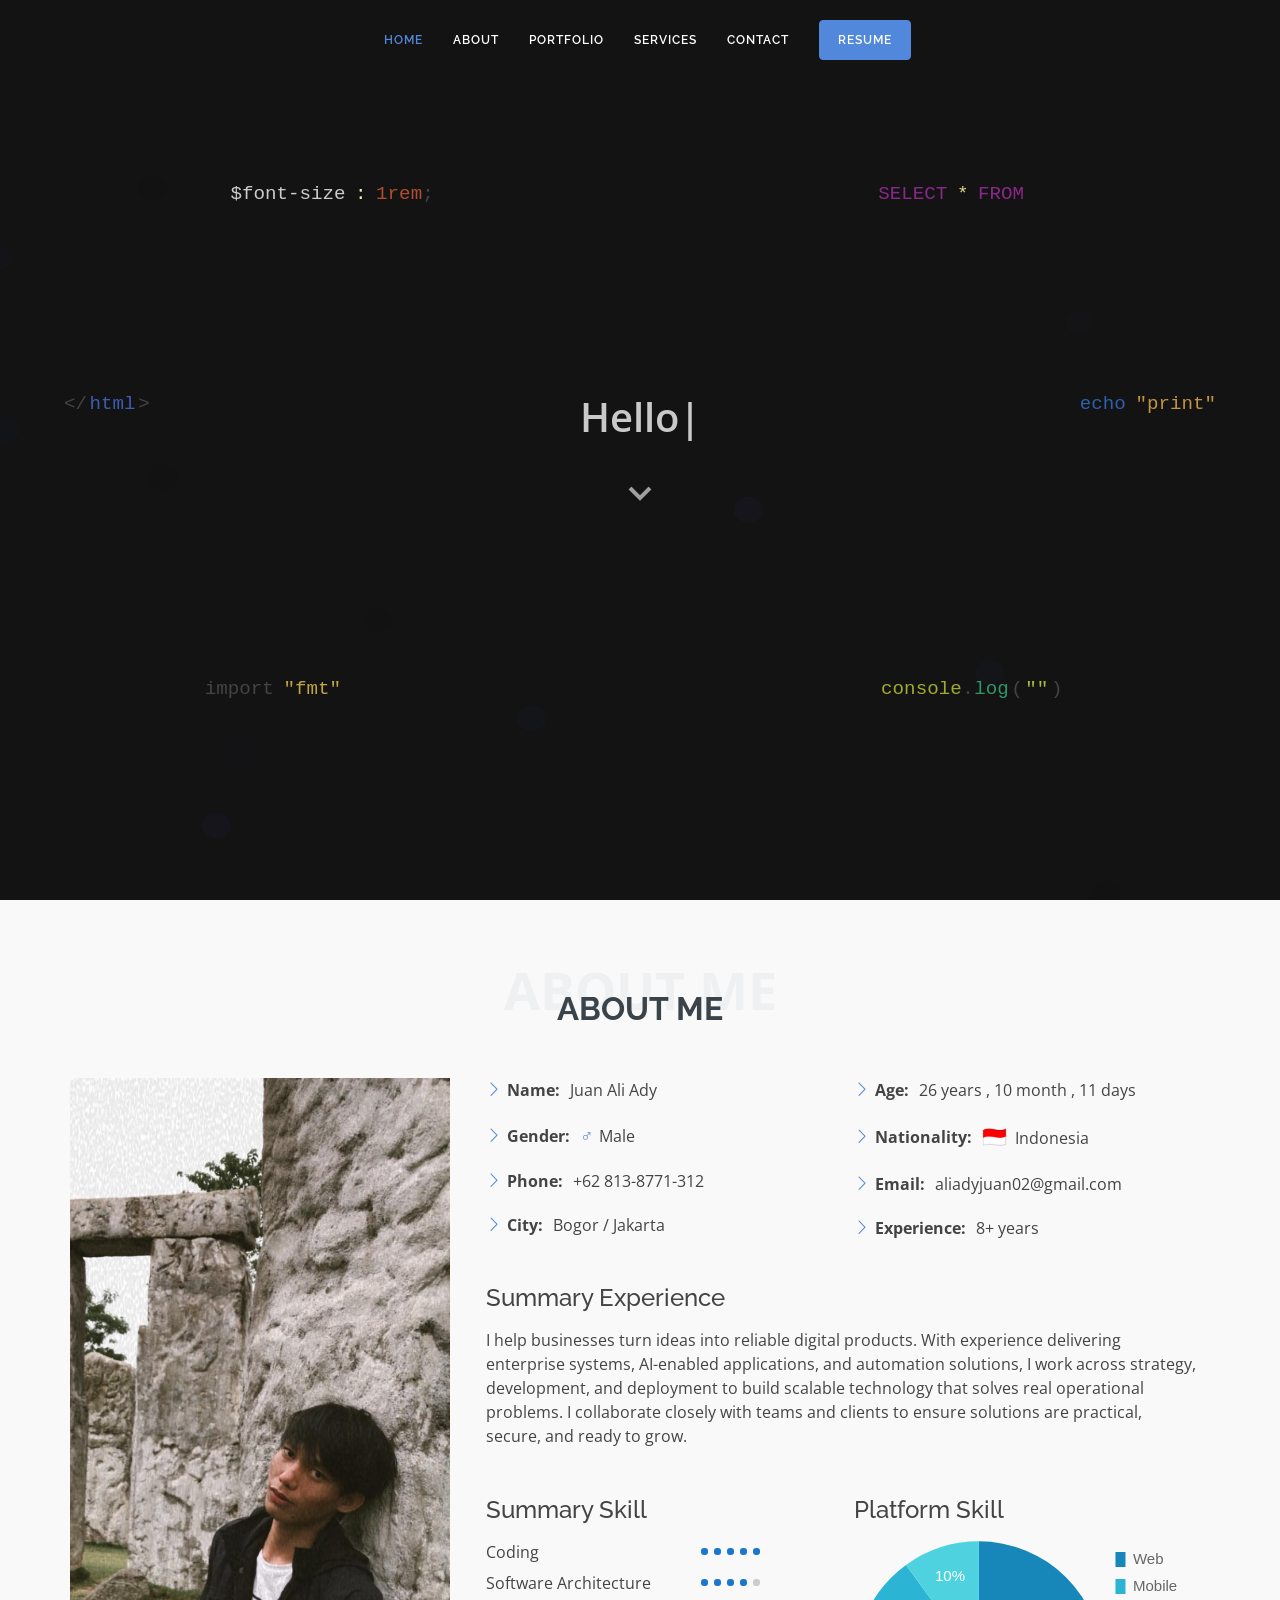
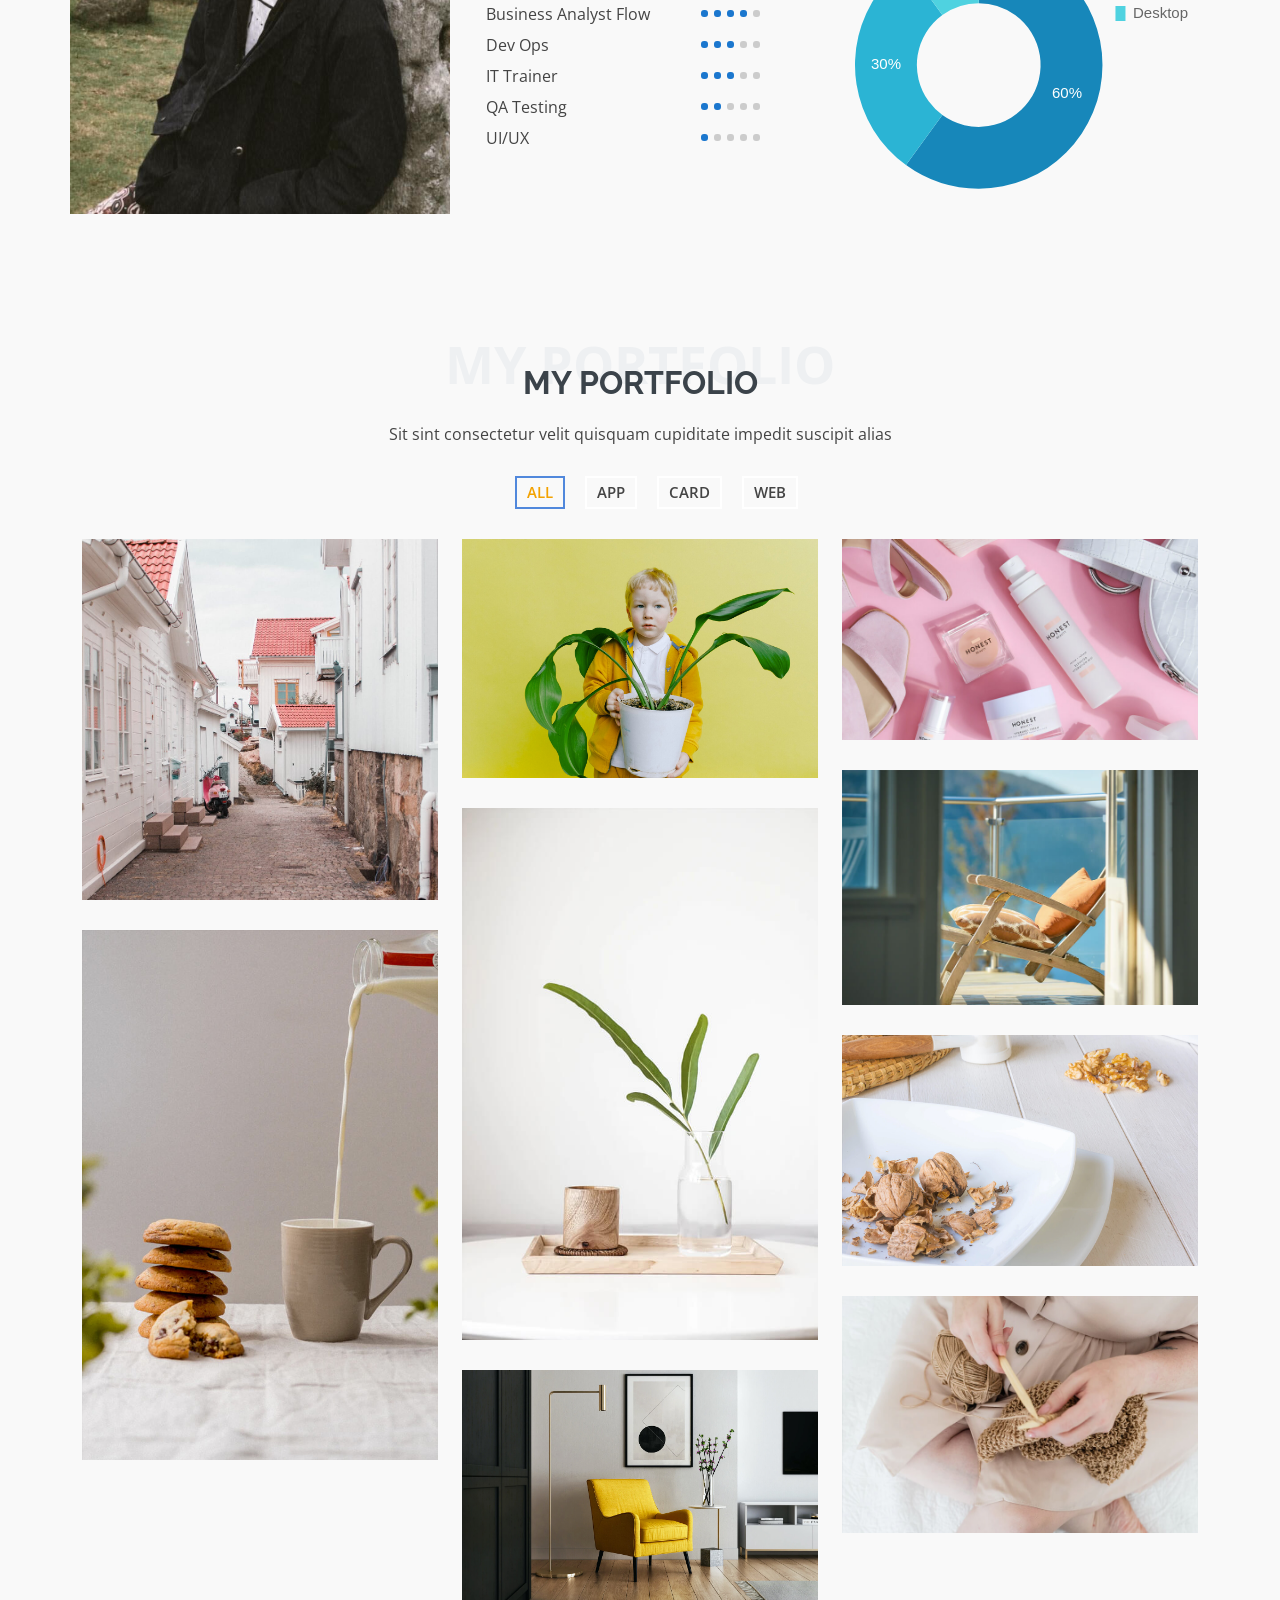
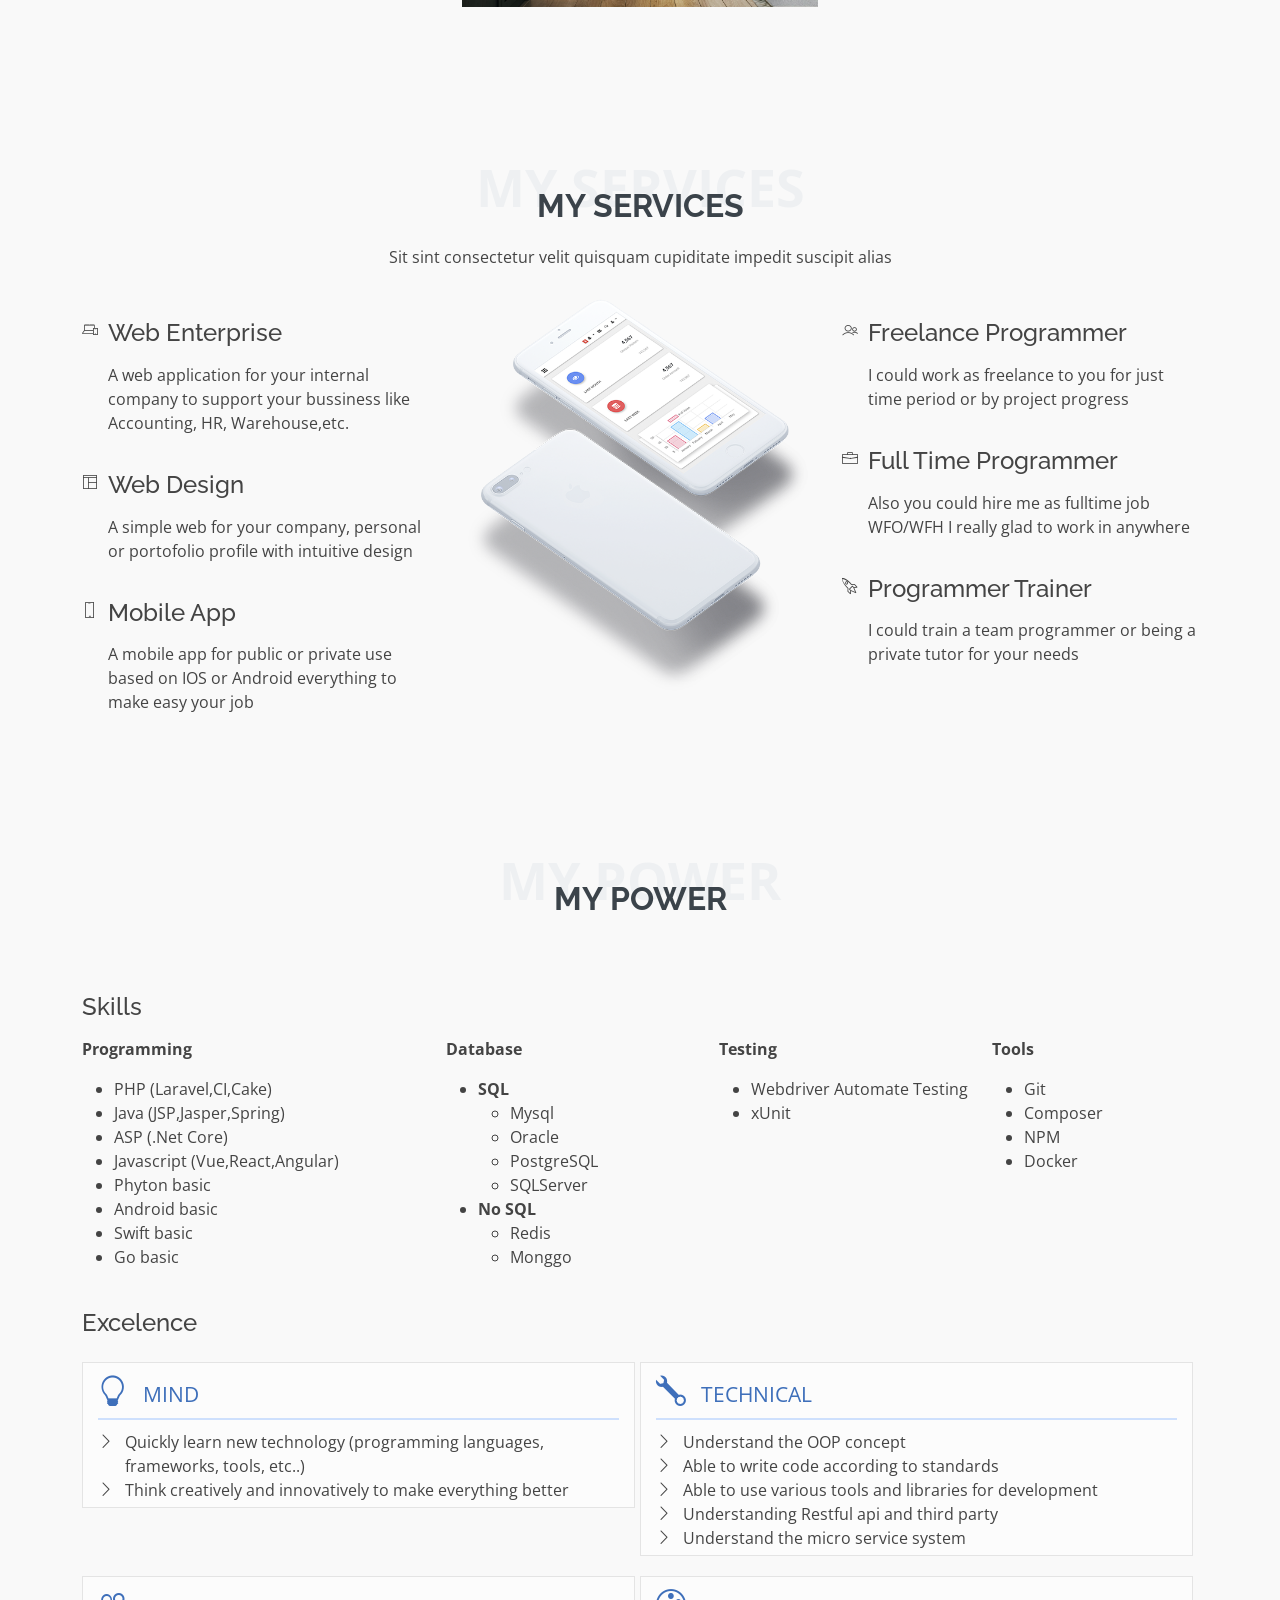
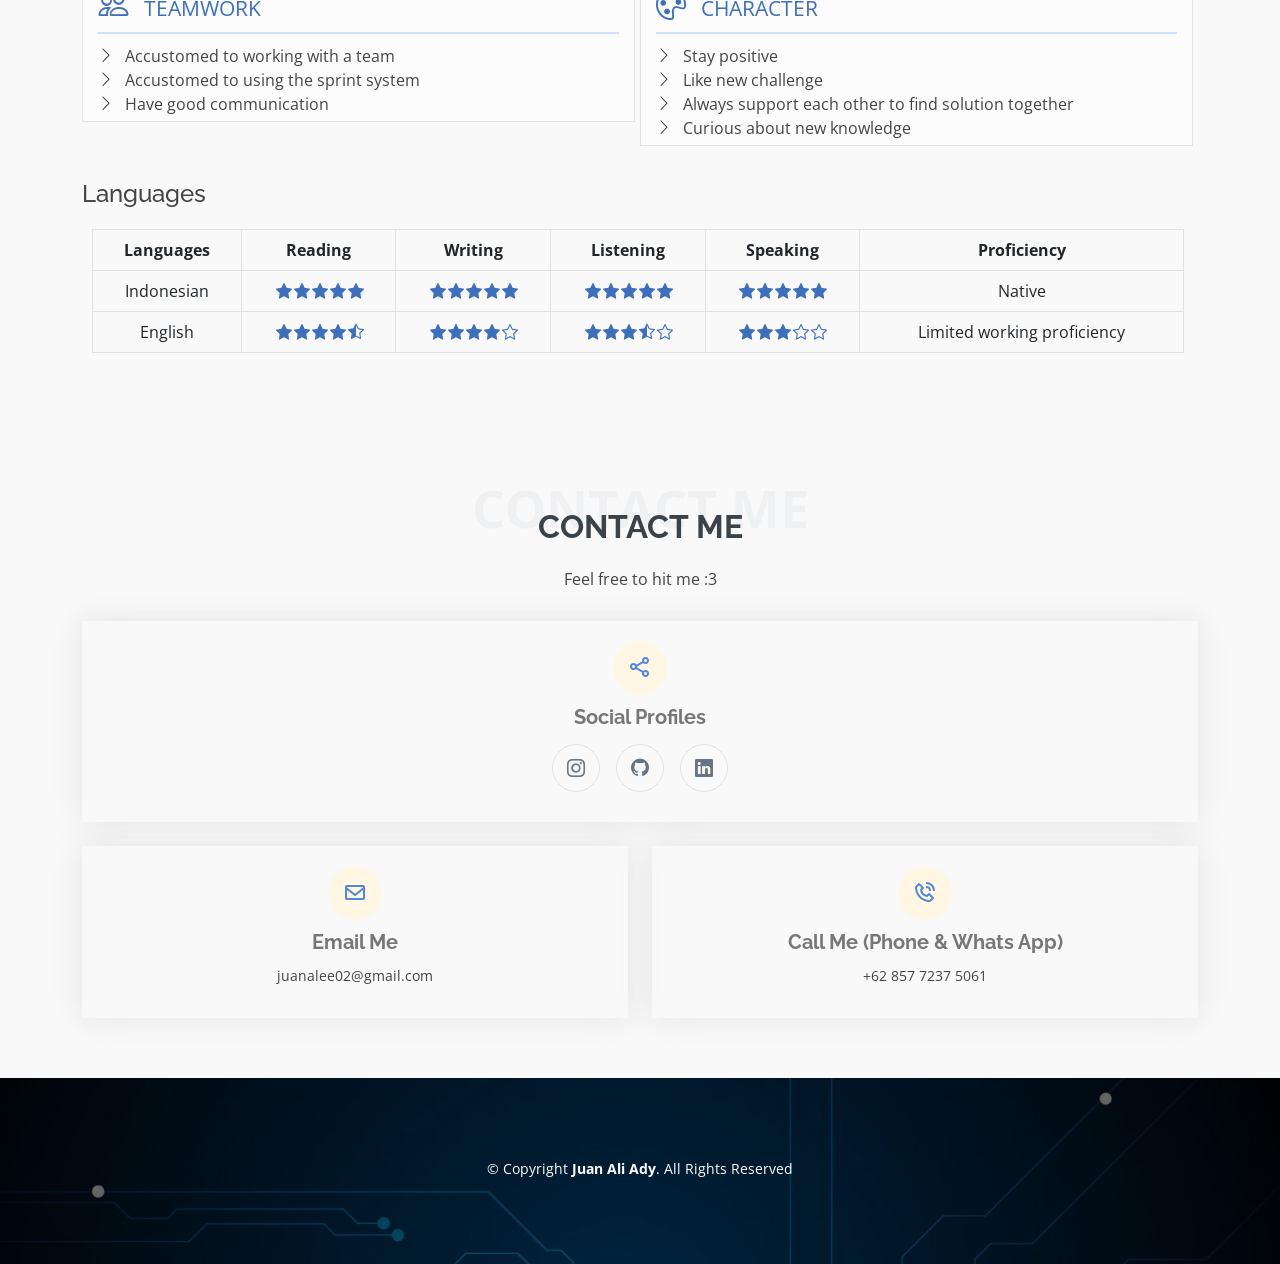
==== commit cc39f568: "update favicon , web portofolio and download resume" ====
--- a/index.html
+++ b/index.html
@@ -10,7 +10,7 @@
   <meta content="" name="keywords">
 
   <!-- Favicons -->
-  <link href="assets/img/favicon.png" rel="icon">
+  <link href="assets/img/favicon.ico" rel="icon">
   <link href="assets/img/apple-touch-icon.png" rel="apple-touch-icon">
 
   <!-- Google Fonts -->
@@ -48,10 +48,10 @@
       <ul>
         <li><a class="nav-link scrollto active" href="#hero">Home</a></li>
         <li><a class="nav-link scrollto" href="#about">About</a></li>
-        <li><a class="nav-link scrollto" href="#resume">Resume</a></li>
+        <li><a class="nav-link scrollto " href="#portfolio">Portfolio</a></li>
         <li><a class="nav-link scrollto" href="#services">Services</a></li>
-        <li><a class="nav-link scrollto " href="#portfolio">Portfolio</a></li>
         <li><a class="nav-link scrollto" href="#contact">Contact</a></li>
+        <li><a class="nav-link resume-btn" href="https://drive.google.com/file/d/1wjboLfCOeqeewyuBR0NO5kifHT0l2aMv/view?usp=drive_link" target="_blank">Resume</a></li>
       </ul>
       <i class="bi bi-list mobile-nav-toggle"></i>
     </nav><!-- .navbar -->
@@ -143,25 +143,23 @@
                 <div class="col-lg-6">
                   <ul>
                     <li><i class="bi bi-chevron-right"></i> <strong>Name:</strong> <span>Juan Ali Ady</span></li>
-                    <li><i class="bi bi-chevron-right"></i> <strong>Website:</strong> <span>  <a href="" > juanaliady.com </a>  </span></li>
-                    <li><i class="bi bi-chevron-right"></i> <strong>Phone:</strong> <span>+62 857 7237 5061</span></li>
+                    <li><i class="bi bi-chevron-right"></i> <strong>Gender:</strong> <span><span style="color: #5188dc; margin-right: 5px; font-size: 18px;">♂</span>Male</span></li>
+                    <li><i class="bi bi-chevron-right"></i> <strong>Phone:</strong> <span>+62 813-8771-312</span></li>
                     <li><i class="bi bi-chevron-right"></i> <strong>City:</strong> <span>Bogor / Jakarta</span></li>
                   </ul>
                 </div>
                 <div class="col-lg-6">
                   <ul>
-                    <li><i class="bi bi-chevron-right"></i> <strong>Age:</strong> <span>25</span></li>
-                    <li><i class="bi bi-chevron-right"></i> <strong>Nationality:</strong> <span>Indonesia</span></li>
+                    <li><i class="bi bi-chevron-right"></i> <strong>Age:</strong> <span id="myAge"></span></li>
+                    <li><i class="bi bi-chevron-right"></i> <strong>Nationality:</strong> <span><span style="color: #5188dc; margin-right: 8px; font-size: 20px;">🇮🇩</span><span id="myGender">Indonesia</span></span></li>
                     <li><i class="bi bi-chevron-right"></i> <strong>Email:</strong> <span>aliadyjuan02@gmail.com</span></li>
-                    <li><i class="bi bi-chevron-right"></i> <strong>Experience:</strong> <span>7+ years</span></li>
+                    <li><i class="bi bi-chevron-right"></i> <strong>Experience:</strong> <span id="myExperience">8+ years</span></li>
                   </ul>
                 </div>
               </div>
               <div class="col-lg-12 mt-4 mb-4">
-                <h4>Personal Profile</h4>
-                <p>Quick to learn and adapt to the environment, Communicate and have good ethics. 
-                   Work hard,have commitment and be able to work individually or teams.
-                   <br><br> I used to work with AI that boost my productivity to another level</p>
+                <h4>Summary Experience</h4>
+                <p>I help businesses turn ideas into reliable digital products. With experience delivering enterprise systems, AI-enabled applications, and automation solutions, I work across strategy, development, and deployment to build scalable technology that solves real operational problems. I collaborate closely with teams and clients to ensure solutions are practical, secure, and ready to grow.</p>
                 
               </div>
               <div class="row">
@@ -193,7 +191,7 @@
                         <div class="dot"></div>
                       </div>
                     </div>
-  
+
                     <div class="row summary-skill-item">
                       <div class="col-lg-7">
                         Business Analyst Flow
@@ -202,14 +200,27 @@
                         <div class="dot active"></div>
                         <div class="dot active"></div>
                         <div class="dot active"></div>
-                        <div class="dot"></div>
+                        <div class="dot active"></div>
                         <div class="dot"></div>
                       </div>
                     </div>
 
                     <div class="row summary-skill-item">
                       <div class="col-lg-7">
-                        Trainer
+                        Dev Ops
+                      </div>
+                      <div class="col-lg-5">
+                        <div class="dot active"></div>
+                        <div class="dot active"></div>
+                        <div class="dot active"></div>
+                        <div class="dot"></div>
+                        <div class="dot"></div>
+                      </div>
+                    </div>
+
+                    <div class="row summary-skill-item">
+                      <div class="col-lg-7">
+                        IT Trainer
                       </div>
                       <div class="col-lg-5">
                         <div class="dot active"></div>
@@ -222,12 +233,12 @@
   
                     <div class="row summary-skill-item">
                       <div class="col-lg-7">
-                        Staff and User Training
+                        QA Testing
                       </div>
                       <div class="col-lg-5">
                         <div class="dot active"></div>
                         <div class="dot active"></div>
-                        <div class="dot active"></div>
+                        <div class="dot"></div>
                         <div class="dot"></div>
                         <div class="dot"></div>
                       </div>
@@ -239,19 +250,6 @@
                       </div>
                       <div class="col-lg-5">
                         <div class="dot active"></div>
-                        <div class="dot active"></div>
-                        <div class="dot"></div>
-                        <div class="dot"></div>
-                        <div class="dot"></div>
-                      </div>
-                    </div>
-  
-                    <div class="row summary-skill-item">
-                      <div class="col-lg-7">
-                        Design Graphic
-                      </div>
-                      <div class="col-lg-5">
-                        <div class="dot active"></div>
                         <div class="dot"></div>
                         <div class="dot"></div>
                         <div class="dot"></div>
@@ -272,6 +270,205 @@
 
       </div>
     </section><!-- End About Me Section -->
+
+    <!-- ======= My Portfolio Section ======= -->
+    <section id="portfolio" class="portfolio">
+      <div class="container">
+
+        <div class="section-title">
+          <span>My Portfolio</span>
+          <h2>My Portfolio</h2>
+          <p>Sit sint consectetur velit quisquam cupiditate impedit suscipit alias</p>
+        </div>
+
+        <ul id="portfolio-flters" class="d-flex justify-content-center">
+          <li data-filter="*" class="filter-active">All</li>
+          <li data-filter=".filter-app">App</li>
+          <li data-filter=".filter-card">Card</li>
+          <li data-filter=".filter-web">Web</li>
+        </ul>
+
+        <div class="row portfolio-container">
+
+          <div class="col-lg-4 col-md-6 portfolio-item filter-app">
+            <div class="portfolio-img"><img src="assets/img/portfolio/portfolio-1.jpg" class="img-fluid" alt=""></div>
+            <div class="portfolio-info">
+              <h4>App 1</h4>
+              <p>App</p>
+              <a href="assets/img/portfolio/portfolio-1.jpg" data-gallery="portfolioGallery" class="portfolio-lightbox preview-link" title="App 1"><i class="bx bx-plus"></i></a>
+              <a href="portfolio-details.html" class="details-link" title="More Details"><i class="bx bx-link"></i></a>
+            </div>
+          </div>
+
+          <div class="col-lg-4 col-md-6 portfolio-item filter-web">
+            <div class="portfolio-img"><img src="assets/img/portfolio/portfolio-2.jpg" class="img-fluid" alt=""></div>
+            <div class="portfolio-info">
+              <h4>Web 3</h4>
+              <p>Web</p>
+              <a href="assets/img/portfolio/portfolio-2.jpg" data-gallery="portfolioGallery" class="portfolio-lightbox preview-link" title="Web 3"><i class="bx bx-plus"></i></a>
+              <a href="portfolio-details.html" class="details-link" title="More Details"><i class="bx bx-link"></i></a>
+            </div>
+          </div>
+
+          <div class="col-lg-4 col-md-6 portfolio-item filter-app">
+            <div class="portfolio-img"><img src="assets/img/portfolio/portfolio-3.jpg" class="img-fluid" alt=""></div>
+            <div class="portfolio-info">
+              <h4>App 2</h4>
+              <p>App</p>
+              <a href="assets/img/portfolio/portfolio-3.jpg" data-gallery="portfolioGallery" class="portfolio-lightbox preview-link" title="App 2"><i class="bx bx-plus"></i></a>
+              <a href="portfolio-details.html" class="details-link" title="More Details"><i class="bx bx-link"></i></a>
+            </div>
+          </div>
+
+          <div class="col-lg-4 col-md-6 portfolio-item filter-card">
+            <div class="portfolio-img"><img src="assets/img/portfolio/portfolio-4.jpg" class="img-fluid" alt=""></div>
+            <div class="portfolio-info">
+              <h4>Card 2</h4>
+              <p>Card</p>
+              <a href="assets/img/portfolio/portfolio-4.jpg" data-gallery="portfolioGallery" class="portfolio-lightbox preview-link" title="Card 2"><i class="bx bx-plus"></i></a>
+              <a href="portfolio-details.html" class="details-link" title="More Details"><i class="bx bx-link"></i></a>
+            </div>
+          </div>
+
+          <div class="col-lg-4 col-md-6 portfolio-item filter-web">
+            <div class="portfolio-img"><img src="assets/img/portfolio/portfolio-5.jpg" class="img-fluid" alt=""></div>
+            <div class="portfolio-info">
+              <h4>Web 2</h4>
+              <p>Web</p>
+              <a href="assets/img/portfolio/portfolio-5.jpg" data-gallery="portfolioGallery" class="portfolio-lightbox preview-link" title="Web 2"><i class="bx bx-plus"></i></a>
+              <a href="portfolio-details.html" class="details-link" title="More Details"><i class="bx bx-link"></i></a>
+            </div>
+          </div>
+
+          <div class="col-lg-4 col-md-6 portfolio-item filter-app">
+            <div class="portfolio-img"><img src="assets/img/portfolio/portfolio-6.jpg" class="img-fluid" alt=""></div>
+            <div class="portfolio-info">
+              <h4>App 3</h4>
+              <p>App</p>
+              <a href="assets/img/portfolio/portfolio-6.jpg" data-gallery="portfolioGallery" class="portfolio-lightbox preview-link" title="App 3"><i class="bx bx-plus"></i></a>
+              <a href="portfolio-details.html" class="details-link" title="More Details"><i class="bx bx-link"></i></a>
+            </div>
+          </div>
+
+          <div class="col-lg-4 col-md-6 portfolio-item filter-card">
+            <div class="portfolio-img"><img src="assets/img/portfolio/portfolio-7.jpg" class="img-fluid" alt=""></div>
+            <div class="portfolio-info">
+              <h4>Card 1</h4>
+              <p>Card</p>
+              <a href="assets/img/portfolio/portfolio-7.jpg" data-gallery="portfolioGallery" class="portfolio-lightbox preview-link" title="Card 1"><i class="bx bx-plus"></i></a>
+              <a href="portfolio-details.html" class="details-link" title="More Details"><i class="bx bx-link"></i></a>
+            </div>
+          </div>
+
+          <div class="col-lg-4 col-md-6 portfolio-item filter-card">
+            <div class="portfolio-img"><img src="assets/img/portfolio/portfolio-8.jpg" class="img-fluid" alt=""></div>
+            <div class="portfolio-info">
+              <h4>Card 3</h4>
+              <p>Card</p>
+              <a href="assets/img/portfolio/portfolio-8.jpg" data-gallery="portfolioGallery" class="portfolio-lightbox preview-link" title="Card 3"><i class="bx bx-plus"></i></a>
+              <a href="portfolio-details.html" class="details-link" title="More Details"><i class="bx bx-link"></i></a>
+            </div>
+          </div>
+
+          <div class="col-lg-4 col-md-6 portfolio-item filter-web">
+            <div class="portfolio-img"><img src="assets/img/portfolio/portfolio-9.jpg" class="img-fluid" alt=""></div>
+            <div class="portfolio-info">
+              <h4>Web 3</h4>
+              <p>Web</p>
+              <a href="assets/img/portfolio/portfolio-9.jpg" data-gallery="portfolioGallery" class="portfolio-lightbox preview-link" title="Web 3"><i class="bx bx-plus"></i></a>
+              <a href="portfolio-details.html" class="details-link" title="More Details"><i class="bx bx-link"></i></a>
+            </div>
+          </div>
+
+        </div>
+
+      </div>
+    </section>
+    <!-- End My Portfolio Section -->
+
+    <section id="services" class="section-padding">
+      <div class="container">
+        <div class="section-title">
+          <span>My Services</span>
+          <h2>My Services</h2>
+          <p>Sit sint consectetur velit quisquam cupiditate impedit suscipit alias</p>
+        </div>
+        <div class="row">
+          <div class="col-lg-4 col-md-12 col-sm-12 col-xs-12">
+            <div class="content-left">
+              <div class="box-item wow fadeInLeft animated" data-wow-delay="0.3s" style="visibility: visible;-webkit-animation-delay: 0.3s; -moz-animation-delay: 0.3s; animation-delay: 0.3s;">
+                <span class="icon">
+                  <i class="lni-laptop-phone"></i>
+
+                </span>
+                <div class="text">
+                  <h4>Web Enterprise</h4>
+                  <p>A web application for your internal company to support your bussiness like Accounting, HR, Warehouse,etc.</p>
+                </div>
+              </div>
+              <div class="box-item wow fadeInLeft animated" data-wow-delay="0.6s" style="visibility: visible;-webkit-animation-delay: 0.6s; -moz-animation-delay: 0.6s; animation-delay: 0.6s;">
+                <span class="icon">
+                  <i class="lni-layout"></i>
+
+
+                </span>
+                <div class="text">
+                  <h4>Web Design</h4>
+                  <p>A simple web for your company, personal or portofolio profile with intuitive design</p>
+                </div>
+              </div>
+              <div class="box-item wow fadeInLeft animated" data-wow-delay="0.9s" style="visibility: visible;-webkit-animation-delay: 0.9s; -moz-animation-delay: 0.9s; animation-delay: 0.9s;">
+                <span class="icon">
+                  <i class="lni-mobile"></i>
+                </span>
+                <div class="text">
+                  <h4>Mobile App</h4>
+                  <p>A mobile app for public or private use based on IOS or Android everything to make easy your job</p>
+                </div>
+              </div>
+            </div>
+          </div>
+          <div class="col-lg-4 col-md-12 col-sm-12 col-xs-12">
+            <div class="show-box wow fadeInUp animated" data-wow-delay="0.3s" style="visibility: visible;-webkit-animation-delay: 0.3s; -moz-animation-delay: 0.3s; animation-delay: 0.3s;">
+              <img src="assets/img/service/intro-mobile.png" class="img-fluid" alt ="img_preview">
+            </div>
+          </div>
+          <div class="col-lg-4 col-md-12 col-sm-12 col-xs-12">
+            <div class="content-right">
+              <div class="box-item wow fadeInRight animated" data-wow-delay="0.3s" style="visibility: visible;-webkit-animation-delay: 0.3s; -moz-animation-delay: 0.3s; animation-delay: 0.3s;">
+                <span class="icon">
+                  <i class="lni-users"></i>
+                </span>
+                <div class="text">
+                  <h4>Freelance Programmer</h4>
+                  <p>I could work as freelance to you for just time period or by project progress</p>
+                </div>
+              </div>
+              <div class="box-item wow fadeInRight animated" data-wow-delay="0.6s" style="visibility: visible;-webkit-animation-delay: 0.6s; -moz-animation-delay: 0.6s; animation-delay: 0.6s;">
+                <span class="icon">
+                  <i class="lni-briefcase"></i>
+
+                </span>
+                <div class="text">
+                  <h4>Full Time Programmer</h4>
+                  <p>Also you could hire me as fulltime job WFO/WFH I really glad to work in anywhere</p>
+                </div>
+              </div>
+              <div class="box-item wow fadeInRight animated" data-wow-delay="0.9s" style="visibility: visible;-webkit-animation-delay: 0.9s; -moz-animation-delay: 0.9s; animation-delay: 0.9s;">
+                <span class="icon">
+                  <i class="lni-rocket"></i>
+
+                </span>
+                <div class="text">
+                  <h4>Programmer Trainer</h4>
+                  <p>I could train a team programmer or being a private tutor for your needs</p>
+                </div>
+              </div>
+            </div>
+          </div>
+        </div>
+      </div>
+    </section>
 
     <!-- ======= About Me Section ======= -->
     <section id="about" class="about">
@@ -503,216 +700,11 @@
       </div>
     </section><!-- End About Me Section -->
 
-    <section>
-      <div class="sldjsdj-sdkjsk" >
-
-      </div>
-    </section>
-
-    
-
-    <section id="services" class="section-padding">
-      <div class="container">
-        <div class="section-title">
-          <span>My Services</span>
-          <h2>My Services</h2>
-          <p>Sit sint consectetur velit quisquam cupiditate impedit suscipit alias</p>
-        </div>
-        <div class="row">
-          <div class="col-lg-4 col-md-12 col-sm-12 col-xs-12">
-            <div class="content-left">
-              <div class="box-item wow fadeInLeft animated" data-wow-delay="0.3s" style="visibility: visible;-webkit-animation-delay: 0.3s; -moz-animation-delay: 0.3s; animation-delay: 0.3s;">
-                <span class="icon">
-                  <i class="lni-laptop-phone"></i>
-
-                </span>
-                <div class="text">
-                  <h4>Web Enterprise</h4>
-                  <p>A web application for your internal company to support your bussiness like Accounting, HR, Warehouse,etc.</p>
-                </div>
-              </div>
-              <div class="box-item wow fadeInLeft animated" data-wow-delay="0.6s" style="visibility: visible;-webkit-animation-delay: 0.6s; -moz-animation-delay: 0.6s; animation-delay: 0.6s;">
-                <span class="icon">
-                  <i class="lni-layout"></i>
-
-
-                </span>
-                <div class="text">
-                  <h4>Web Design</h4>
-                  <p>A simple web for your company, personal or portofolio profile with intuitive design</p>
-                </div>
-              </div>
-              <div class="box-item wow fadeInLeft animated" data-wow-delay="0.9s" style="visibility: visible;-webkit-animation-delay: 0.9s; -moz-animation-delay: 0.9s; animation-delay: 0.9s;">
-                <span class="icon">
-                  <i class="lni-mobile"></i>
-                </span>
-                <div class="text">
-                  <h4>Mobile App</h4>
-                  <p>A mobile app for public or private use based on IOS or Android everything to make easy your job</p>
-                </div>
-              </div>
-            </div>
-          </div>
-          <div class="col-lg-4 col-md-12 col-sm-12 col-xs-12">
-            <div class="show-box wow fadeInUp animated" data-wow-delay="0.3s" style="visibility: visible;-webkit-animation-delay: 0.3s; -moz-animation-delay: 0.3s; animation-delay: 0.3s;">
-              <img src="assets/img/service/intro-mobile.png" class="img-fluid" alt ="img_preview">
-            </div>
-          </div>
-          <div class="col-lg-4 col-md-12 col-sm-12 col-xs-12">
-            <div class="content-right">
-              <div class="box-item wow fadeInRight animated" data-wow-delay="0.3s" style="visibility: visible;-webkit-animation-delay: 0.3s; -moz-animation-delay: 0.3s; animation-delay: 0.3s;">
-                <span class="icon">
-                  <i class="lni-users"></i>
-                </span>
-                <div class="text">
-                  <h4>Freelance Programmer</h4>
-                  <p>I could work as freelance to you for just time period or by project progress</p>
-                </div>
-              </div>
-              <div class="box-item wow fadeInRight animated" data-wow-delay="0.6s" style="visibility: visible;-webkit-animation-delay: 0.6s; -moz-animation-delay: 0.6s; animation-delay: 0.6s;">
-                <span class="icon">
-                  <i class="lni-briefcase"></i>
-
-                </span>
-                <div class="text">
-                  <h4>Full Time Programmer</h4>
-                  <p>Also you could hire me as fulltime job WFO/WFH I really glad to work in anywhere</p>
-                </div>
-              </div>
-              <div class="box-item wow fadeInRight animated" data-wow-delay="0.9s" style="visibility: visible;-webkit-animation-delay: 0.9s; -moz-animation-delay: 0.9s; animation-delay: 0.9s;">
-                <span class="icon">
-                  <i class="lni-rocket"></i>
-
-                </span>
-                <div class="text">
-                  <h4>Programmer Trainer</h4>
-                  <p>I could train a team programmer or being a private tutor for your needs</p>
-                </div>
-              </div>
-            </div>
-          </div>
-        </div>
-      </div>
-    </section>
-
     <!-- ======= Testimonials Section ======= -->
     <!--   -->
     <!-- End Testimonials Section -->
 
-    <!-- ======= My Portfolio Section ======= -->
-    <!-- <section id="portfolio" class="portfolio">
-      <div class="container">
-
-        <div class="section-title">
-          <span>My Portfolio</span>
-          <h2>My Portfolio</h2>
-          <p>Sit sint consectetur velit quisquam cupiditate impedit suscipit alias</p>
-        </div>
-
-        <ul id="portfolio-flters" class="d-flex justify-content-center">
-          <li data-filter="*" class="filter-active">All</li>
-          <li data-filter=".filter-app">App</li>
-          <li data-filter=".filter-card">Card</li>
-          <li data-filter=".filter-web">Web</li>
-        </ul>
-
-        <div class="row portfolio-container">
-
-          <div class="col-lg-4 col-md-6 portfolio-item filter-app">
-            <div class="portfolio-img"><img src="assets/img/portfolio/portfolio-1.jpg" class="img-fluid" alt=""></div>
-            <div class="portfolio-info">
-              <h4>App 1</h4>
-              <p>App</p>
-              <a href="assets/img/portfolio/portfolio-1.jpg" data-gallery="portfolioGallery" class="portfolio-lightbox preview-link" title="App 1"><i class="bx bx-plus"></i></a>
-              <a href="portfolio-details.html" class="details-link" title="More Details"><i class="bx bx-link"></i></a>
-            </div>
-          </div>
-
-          <div class="col-lg-4 col-md-6 portfolio-item filter-web">
-            <div class="portfolio-img"><img src="assets/img/portfolio/portfolio-2.jpg" class="img-fluid" alt=""></div>
-            <div class="portfolio-info">
-              <h4>Web 3</h4>
-              <p>Web</p>
-              <a href="assets/img/portfolio/portfolio-2.jpg" data-gallery="portfolioGallery" class="portfolio-lightbox preview-link" title="Web 3"><i class="bx bx-plus"></i></a>
-              <a href="portfolio-details.html" class="details-link" title="More Details"><i class="bx bx-link"></i></a>
-            </div>
-          </div>
-
-          <div class="col-lg-4 col-md-6 portfolio-item filter-app">
-            <div class="portfolio-img"><img src="assets/img/portfolio/portfolio-3.jpg" class="img-fluid" alt=""></div>
-            <div class="portfolio-info">
-              <h4>App 2</h4>
-              <p>App</p>
-              <a href="assets/img/portfolio/portfolio-3.jpg" data-gallery="portfolioGallery" class="portfolio-lightbox preview-link" title="App 2"><i class="bx bx-plus"></i></a>
-              <a href="portfolio-details.html" class="details-link" title="More Details"><i class="bx bx-link"></i></a>
-            </div>
-          </div>
-
-          <div class="col-lg-4 col-md-6 portfolio-item filter-card">
-            <div class="portfolio-img"><img src="assets/img/portfolio/portfolio-4.jpg" class="img-fluid" alt=""></div>
-            <div class="portfolio-info">
-              <h4>Card 2</h4>
-              <p>Card</p>
-              <a href="assets/img/portfolio/portfolio-4.jpg" data-gallery="portfolioGallery" class="portfolio-lightbox preview-link" title="Card 2"><i class="bx bx-plus"></i></a>
-              <a href="portfolio-details.html" class="details-link" title="More Details"><i class="bx bx-link"></i></a>
-            </div>
-          </div>
-
-          <div class="col-lg-4 col-md-6 portfolio-item filter-web">
-            <div class="portfolio-img"><img src="assets/img/portfolio/portfolio-5.jpg" class="img-fluid" alt=""></div>
-            <div class="portfolio-info">
-              <h4>Web 2</h4>
-              <p>Web</p>
-              <a href="assets/img/portfolio/portfolio-5.jpg" data-gallery="portfolioGallery" class="portfolio-lightbox preview-link" title="Web 2"><i class="bx bx-plus"></i></a>
-              <a href="portfolio-details.html" class="details-link" title="More Details"><i class="bx bx-link"></i></a>
-            </div>
-          </div>
-
-          <div class="col-lg-4 col-md-6 portfolio-item filter-app">
-            <div class="portfolio-img"><img src="assets/img/portfolio/portfolio-6.jpg" class="img-fluid" alt=""></div>
-            <div class="portfolio-info">
-              <h4>App 3</h4>
-              <p>App</p>
-              <a href="assets/img/portfolio/portfolio-6.jpg" data-gallery="portfolioGallery" class="portfolio-lightbox preview-link" title="App 3"><i class="bx bx-plus"></i></a>
-              <a href="portfolio-details.html" class="details-link" title="More Details"><i class="bx bx-link"></i></a>
-            </div>
-          </div>
-
-          <div class="col-lg-4 col-md-6 portfolio-item filter-card">
-            <div class="portfolio-img"><img src="assets/img/portfolio/portfolio-7.jpg" class="img-fluid" alt=""></div>
-            <div class="portfolio-info">
-              <h4>Card 1</h4>
-              <p>Card</p>
-              <a href="assets/img/portfolio/portfolio-7.jpg" data-gallery="portfolioGallery" class="portfolio-lightbox preview-link" title="Card 1"><i class="bx bx-plus"></i></a>
-              <a href="portfolio-details.html" class="details-link" title="More Details"><i class="bx bx-link"></i></a>
-            </div>
-          </div>
-
-          <div class="col-lg-4 col-md-6 portfolio-item filter-card">
-            <div class="portfolio-img"><img src="assets/img/portfolio/portfolio-8.jpg" class="img-fluid" alt=""></div>
-            <div class="portfolio-info">
-              <h4>Card 3</h4>
-              <p>Card</p>
-              <a href="assets/img/portfolio/portfolio-8.jpg" data-gallery="portfolioGallery" class="portfolio-lightbox preview-link" title="Card 3"><i class="bx bx-plus"></i></a>
-              <a href="portfolio-details.html" class="details-link" title="More Details"><i class="bx bx-link"></i></a>
-            </div>
-          </div>
-
-          <div class="col-lg-4 col-md-6 portfolio-item filter-web">
-            <div class="portfolio-img"><img src="assets/img/portfolio/portfolio-9.jpg" class="img-fluid" alt=""></div>
-            <div class="portfolio-info">
-              <h4>Web 3</h4>
-              <p>Web</p>
-              <a href="assets/img/portfolio/portfolio-9.jpg" data-gallery="portfolioGallery" class="portfolio-lightbox preview-link" title="Web 3"><i class="bx bx-plus"></i></a>
-              <a href="portfolio-details.html" class="details-link" title="More Details"><i class="bx bx-link"></i></a>
-            </div>
-          </div>
-
-        </div>
-
-      </div>
-    </section> -->
-    <!-- End My Portfolio Section -->
+    
 
     <!-- ======= Pricing Section ======= -->
     <!-- <section id="pricing" class="pricing">
--- a/assets/css/style.css
+++ b/assets/css/style.css
@@ -207,9 +207,11 @@
 @media (max-width: 991px) {
   .mobile-nav-toggle {
     display: block;
+    margin-left: 15px;
   }
   .navbar ul {
     display: none;
+    height: 290px;
   }
 }
 
--- a/assets/css/custom.css
+++ b/assets/css/custom.css
@@ -459,7 +459,10 @@
 }
 
 @media (max-width: 991px) {
-  /* Make hero adapt to smaller heights (avoid content overflow) */
+  #header {
+    align-items: left!important;
+    justify-content: left!important;
+  }
 
 
   /* About image: lower min-height so it doesn't push content too far */
@@ -612,4 +615,55 @@
 /* Ensure hero text wraps and does not overflow */
 .hero-title, .hero-subtitle { word-break: break-word; }
 
+/* 
+  =============================================================
+    *************     RESUME BUTTON    ***********************
+   ============================================================= 
+*/
+
+.navbar .resume-btn {
+  background: #5188dc;
+  color: #fff !important;
+  padding: 10px 18px !important;
+  border-radius: 4px;
+  margin-left: 15px;
+  transition: all 0.3s ease;
+  display: inline-block;
+  font-weight: 600;
+  border: 1px solid #5188dc;
+}
+
+.navbar .resume-btn:hover {
+  background: #ff785a;
+  color: #333 !important;
+  border-color: #f67e63;
+}
+
+/* Resume button on mobile */
+@media (max-width: 991px) {
+  .navbar .resume-btn {
+    background: #5188dc;
+    padding: 10px 20px !important;
+    margin: 15px;
+    display: block;
+    width: calc(100% - 40px);
+    text-align: center;
+    border-radius: 4px;
+  }
+
+  .navbar .resume-btn:hover {
+    background: #ffc85a;
+    color: #333 !important;
+  }
+}
+
+@media (max-width: 575px) {
+  .navbar .resume-btn {
+    padding: 10px 15px !important;
+    margin: 10px;
+    width: calc(100% - 30px);
+    font-size: 13px;
+  }
+}
+
   
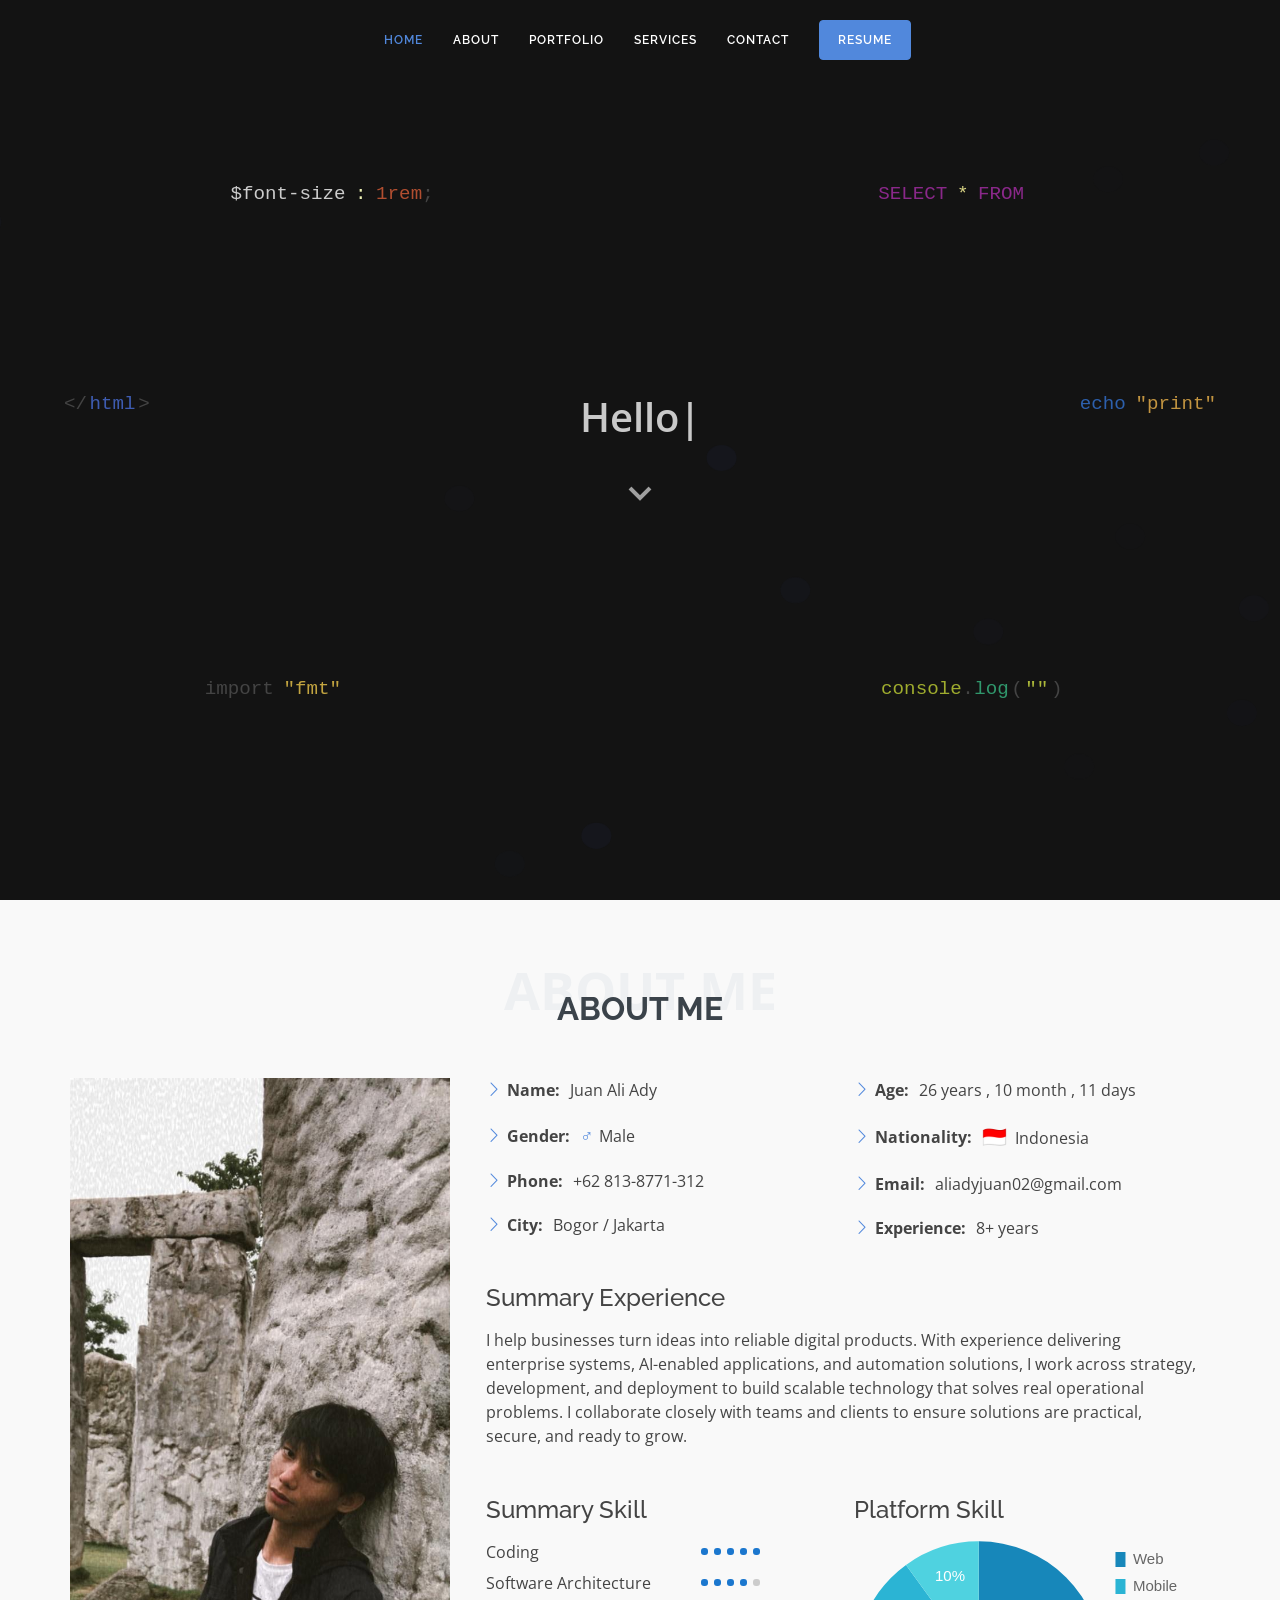
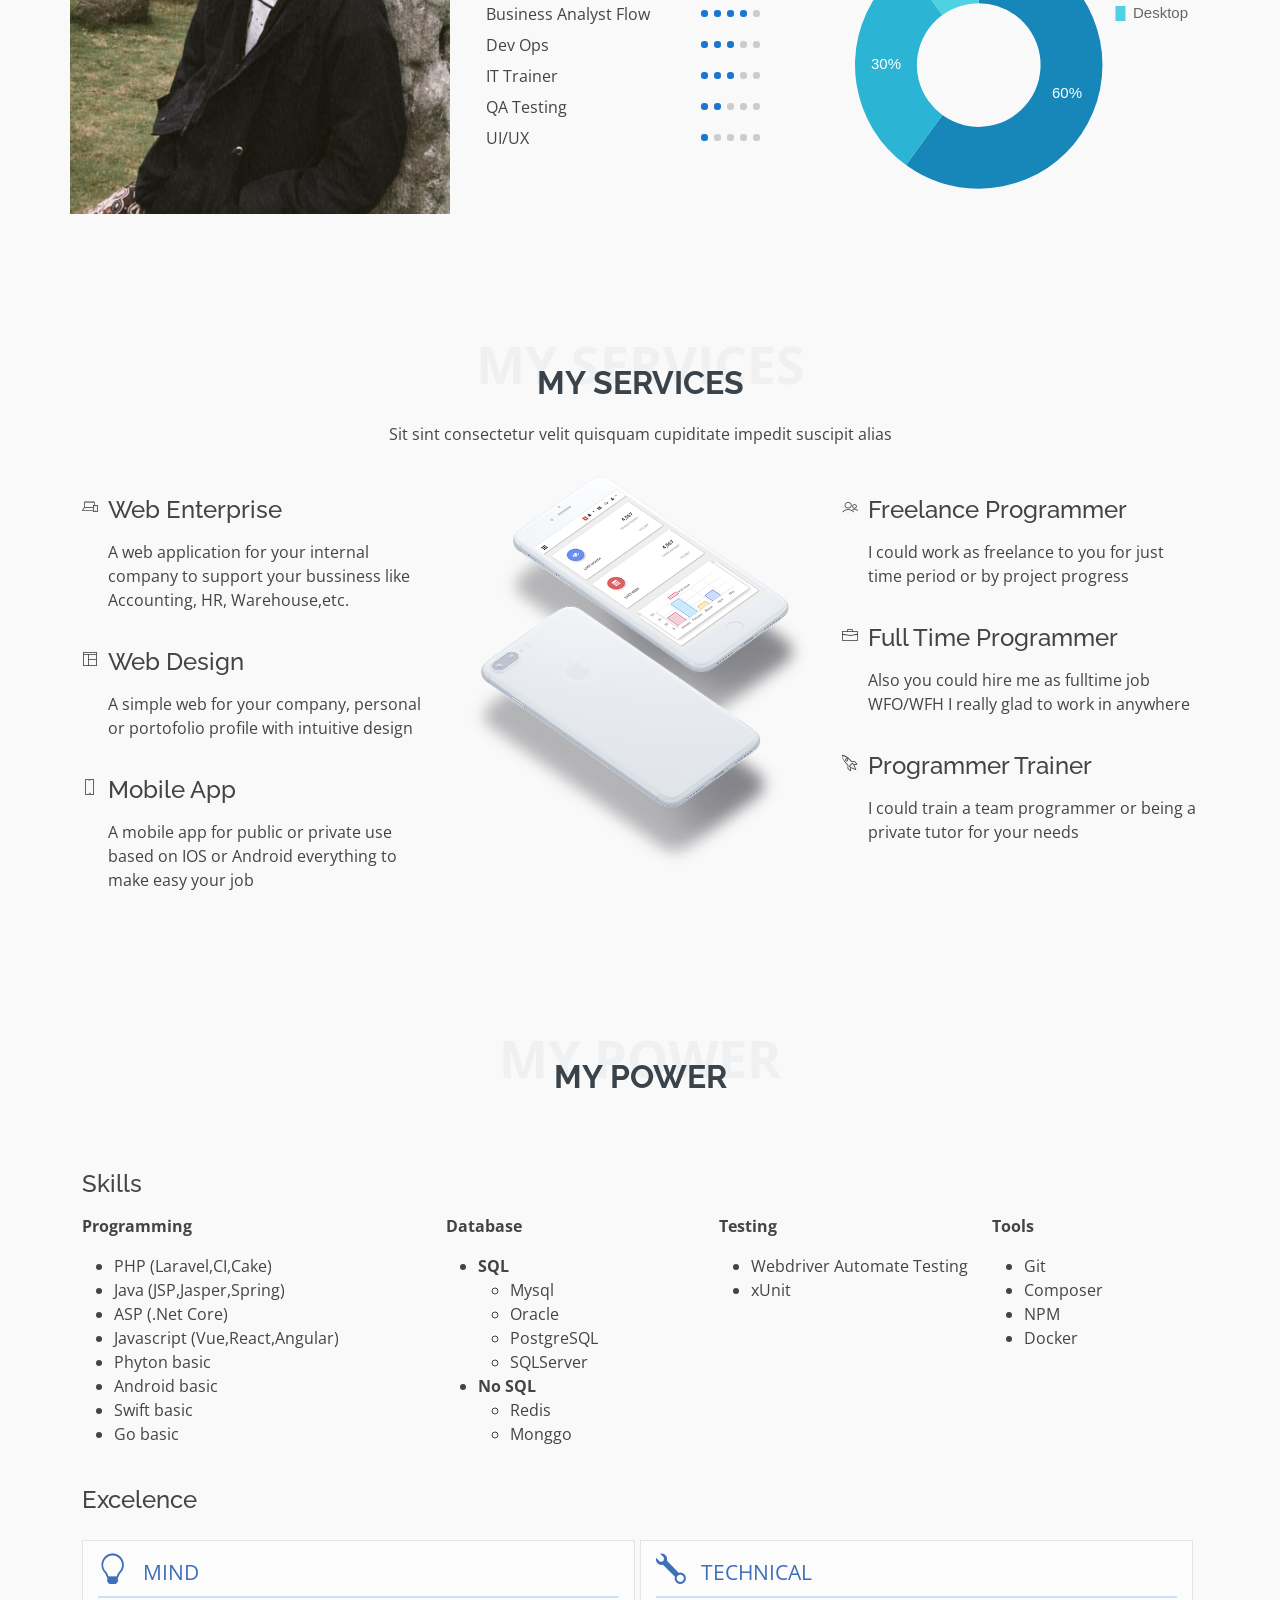
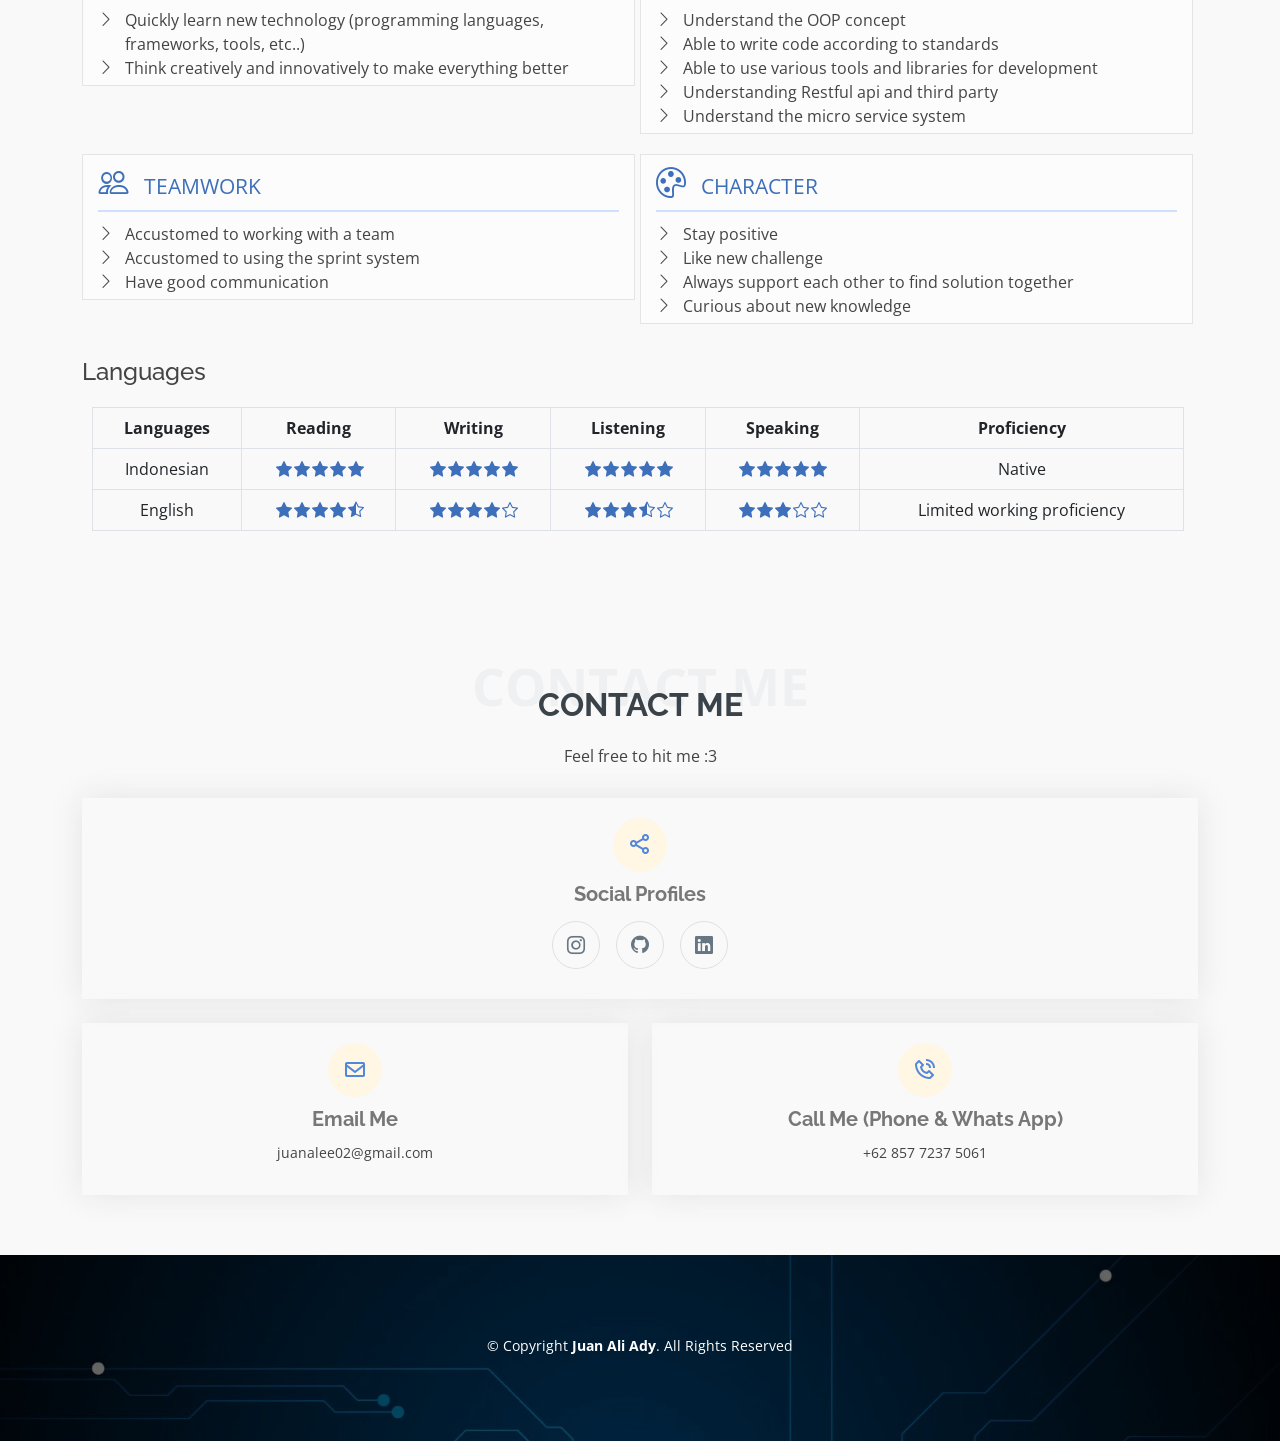
==== commit 2cdaa76f: "remove my portofolio" ====
--- a/index.html
+++ b/index.html
@@ -272,7 +272,7 @@
     </section><!-- End About Me Section -->
 
     <!-- ======= My Portfolio Section ======= -->
-    <section id="portfolio" class="portfolio">
+    <!-- <section id="portfolio" class="portfolio">
       <div class="container">
 
         <div class="section-title">
@@ -383,7 +383,7 @@
         </div>
 
       </div>
-    </section>
+    </section> -->
     <!-- End My Portfolio Section -->
 
     <section id="services" class="section-padding">
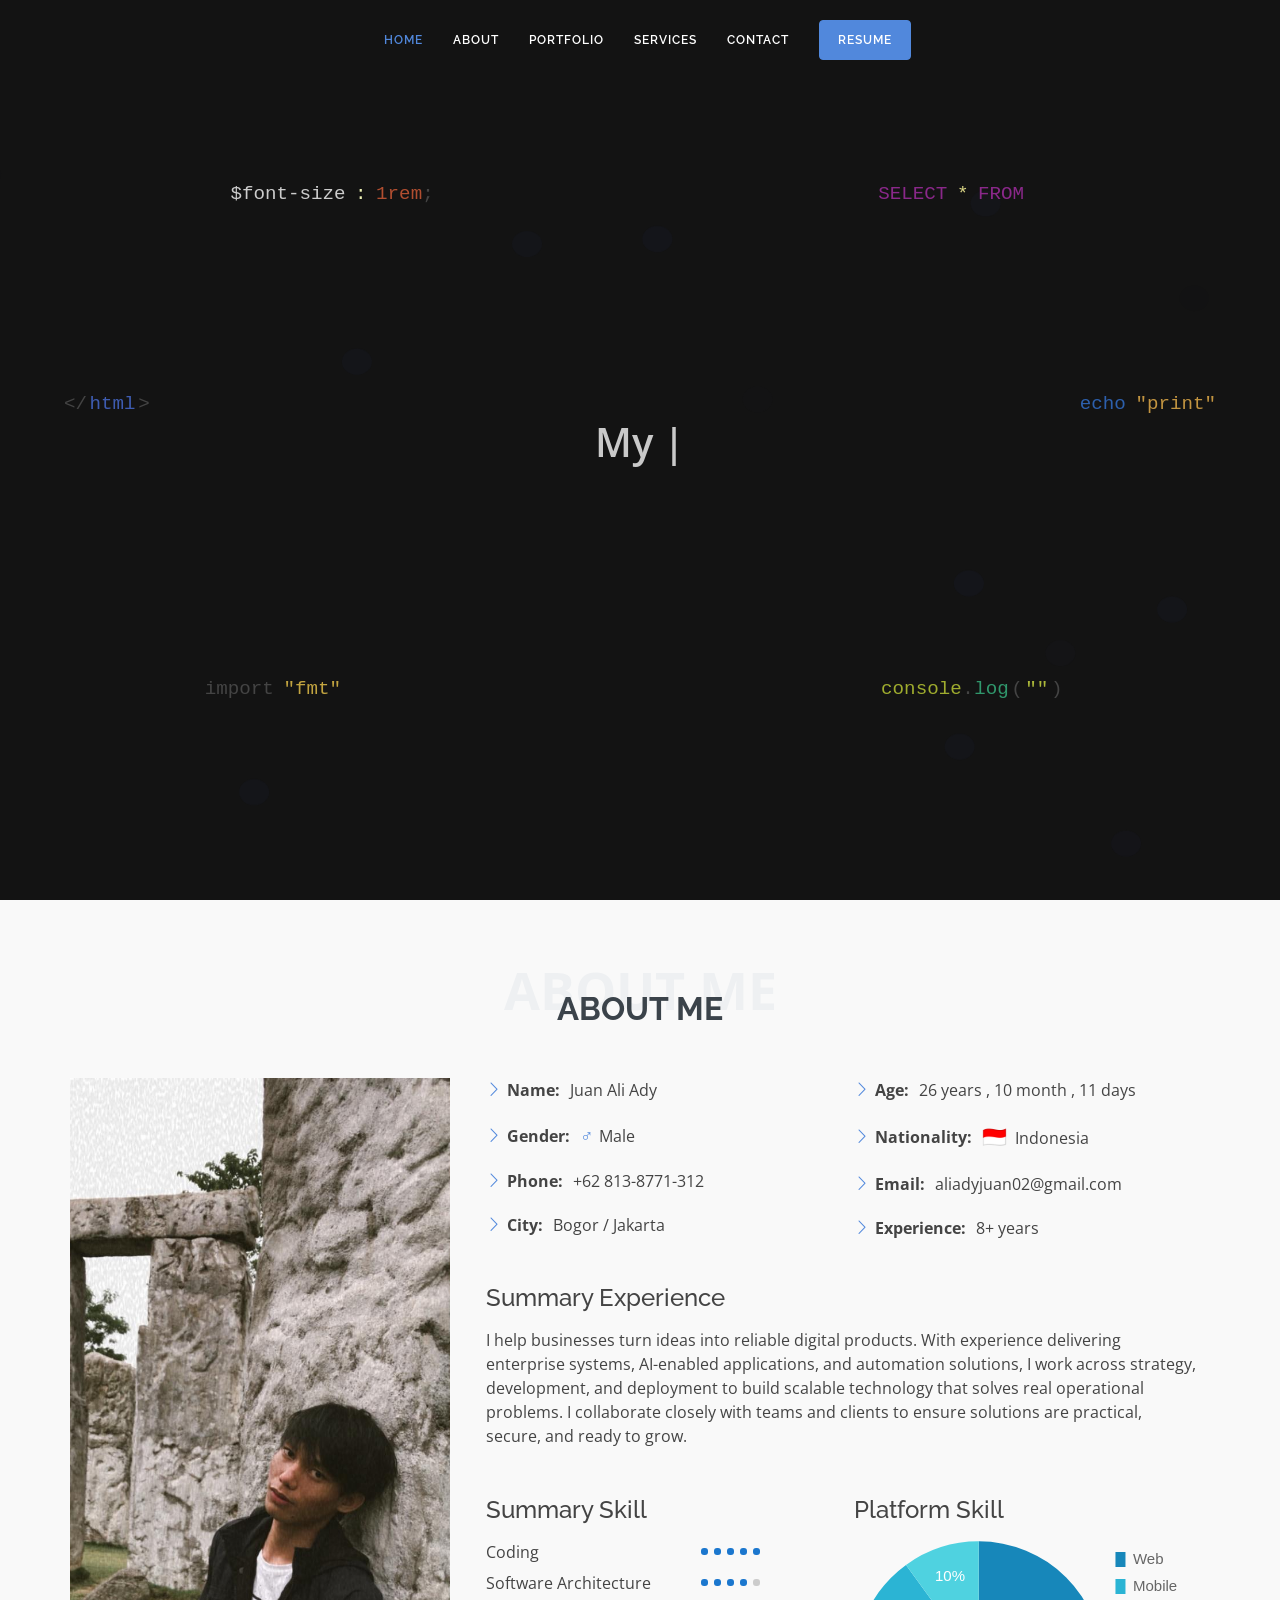
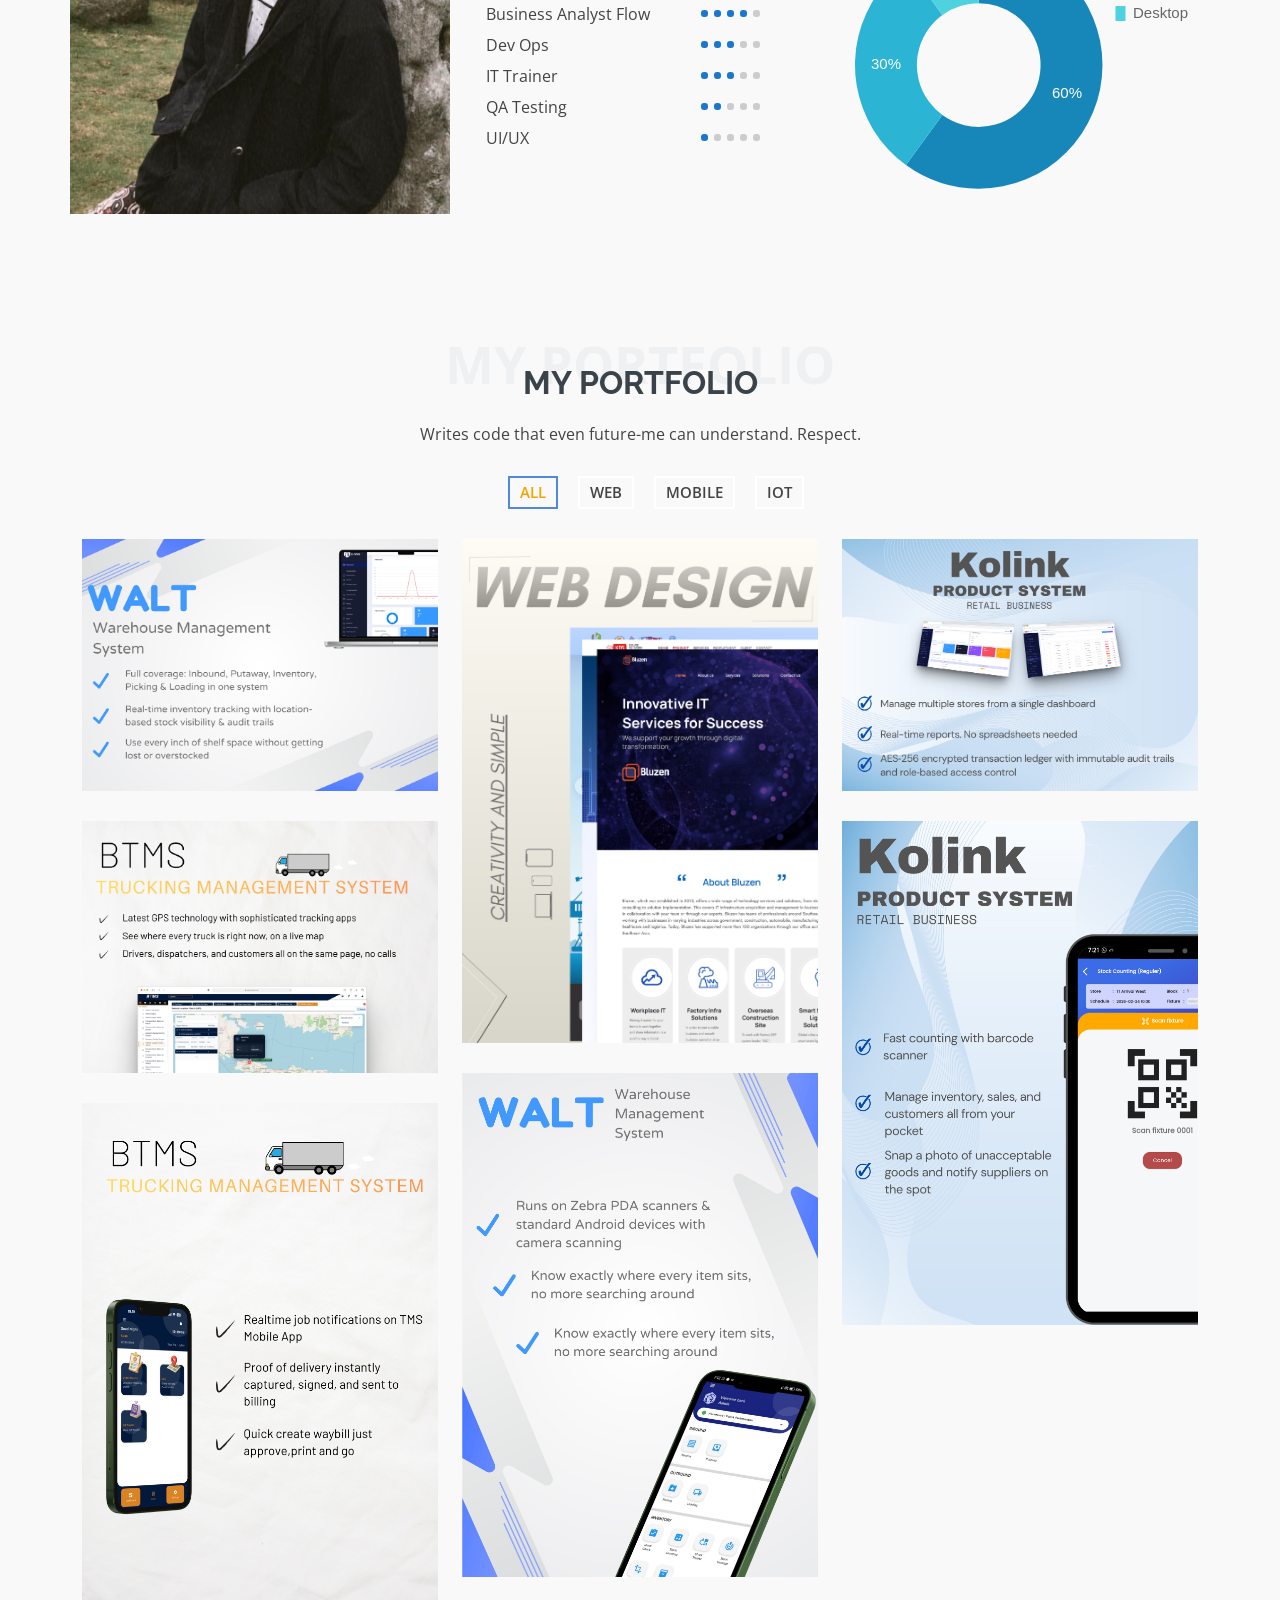
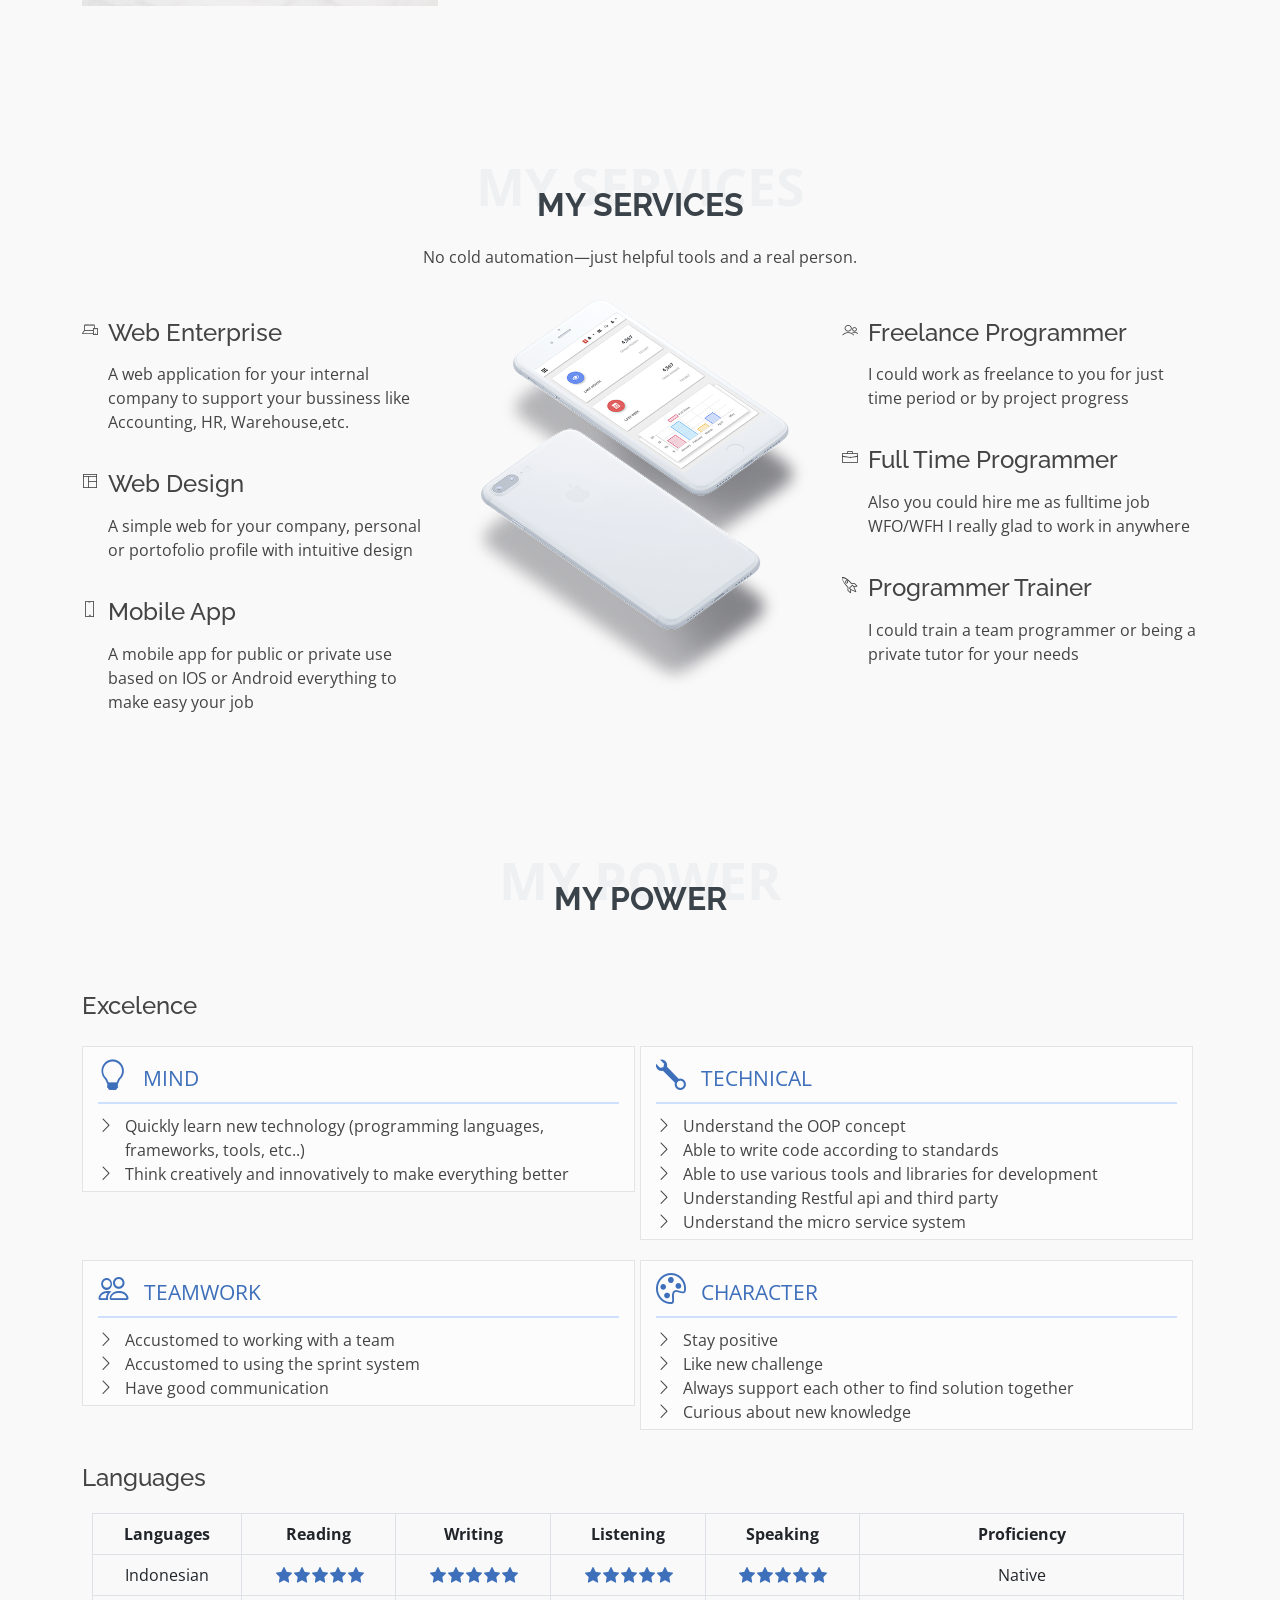
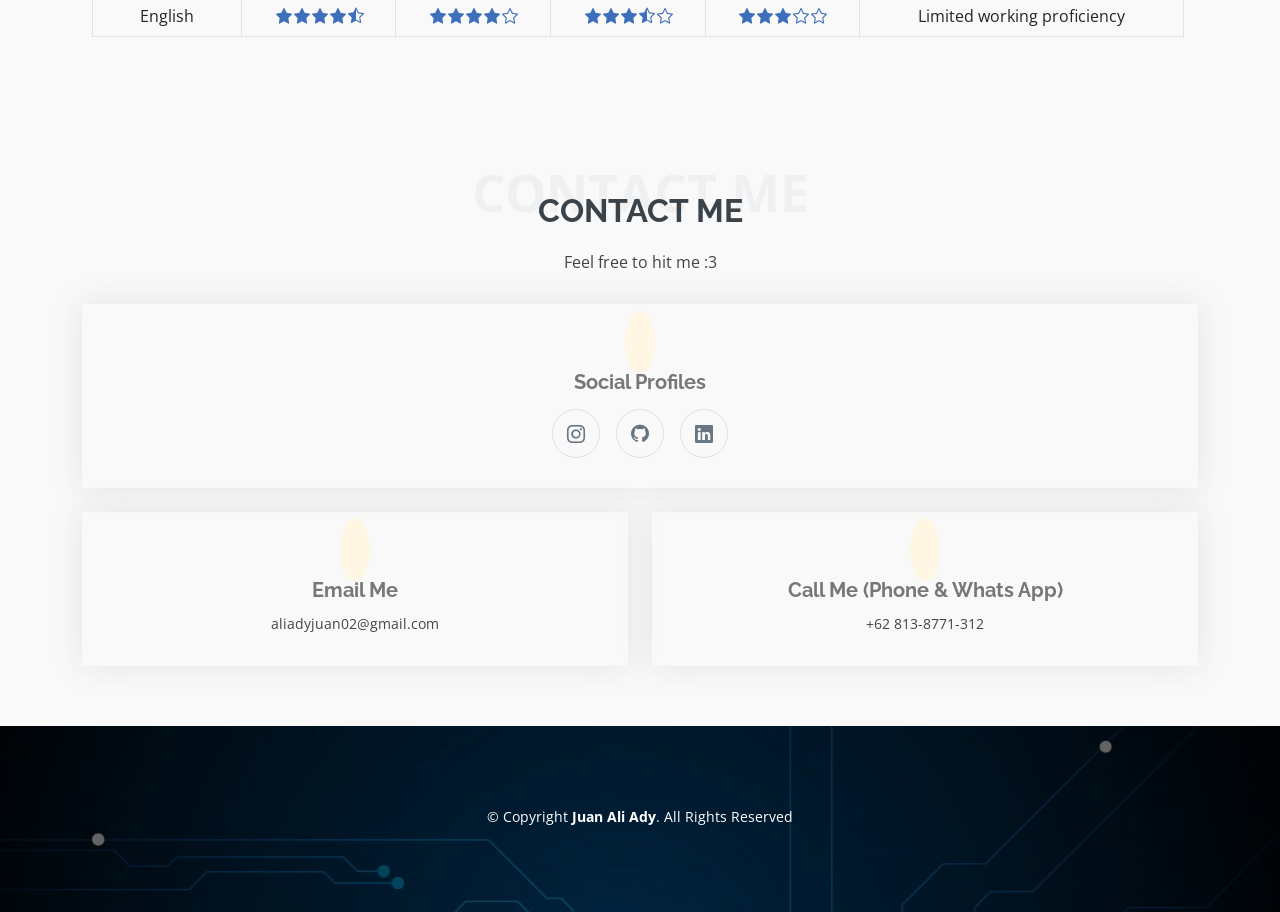
==== commit 204414b1: "add portfolio section" ====
--- a/index.html
+++ b/index.html
@@ -23,7 +23,12 @@
   <link href="assets/vendor/bootstrap/css/bootstrap.min.css" rel="stylesheet">
   <link href="assets/vendor/bootstrap-icons/bootstrap-icons.css" rel="stylesheet">
   <link href="assets/fonts/line-icons.css" rel="stylesheet">
-  <link href="assets/vendor/boxicons/css/boxicons.min.css" rel="stylesheet">
+  <!-- Basic Icons -->
+<link href="https://cdn.boxicons.com/3.0.8/fonts/basic/boxicons.min.css" rel="stylesheet">
+<!-- Filled Icons -->
+<link href="https://cdn.boxicons.com/3.0.8/fonts/filled/boxicons-filled.min.css" rel="stylesheet">
+<!-- Brand Icons -->
+<link href="https://cdn.boxicons.com/3.0.8/fonts/brands/boxicons-brands.min.css" rel="stylesheet">
   <link href="assets/vendor/glightbox/css/glightbox.min.css" rel="stylesheet">
   <link href="assets/vendor/swiper/swiper-bundle.min.css" rel="stylesheet">
 
@@ -272,118 +277,105 @@
     </section><!-- End About Me Section -->
 
     <!-- ======= My Portfolio Section ======= -->
-    <!-- <section id="portfolio" class="portfolio">
+    <section id="portfolio" class="portfolio">
       <div class="container">
 
         <div class="section-title">
           <span>My Portfolio</span>
           <h2>My Portfolio</h2>
-          <p>Sit sint consectetur velit quisquam cupiditate impedit suscipit alias</p>
+          <p>Writes code that even future-me can understand. Respect.</p>
         </div>
 
         <ul id="portfolio-flters" class="d-flex justify-content-center">
           <li data-filter="*" class="filter-active">All</li>
-          <li data-filter=".filter-app">App</li>
-          <li data-filter=".filter-card">Card</li>
           <li data-filter=".filter-web">Web</li>
+          <li data-filter=".filter-mobile">Mobile</li>
+          <li data-filter=".filter-iot">IoT</li>
         </ul>
 
         <div class="row portfolio-container">
-
-          <div class="col-lg-4 col-md-6 portfolio-item filter-app">
-            <div class="portfolio-img"><img src="assets/img/portfolio/portfolio-1.jpg" class="img-fluid" alt=""></div>
-            <div class="portfolio-info">
-              <h4>App 1</h4>
-              <p>App</p>
-              <a href="assets/img/portfolio/portfolio-1.jpg" data-gallery="portfolioGallery" class="portfolio-lightbox preview-link" title="App 1"><i class="bx bx-plus"></i></a>
-              <a href="portfolio-details.html" class="details-link" title="More Details"><i class="bx bx-link"></i></a>
-            </div>
-          </div>
-
-          <div class="col-lg-4 col-md-6 portfolio-item filter-web">
-            <div class="portfolio-img"><img src="assets/img/portfolio/portfolio-2.jpg" class="img-fluid" alt=""></div>
-            <div class="portfolio-info">
-              <h4>Web 3</h4>
-              <p>Web</p>
-              <a href="assets/img/portfolio/portfolio-2.jpg" data-gallery="portfolioGallery" class="portfolio-lightbox preview-link" title="Web 3"><i class="bx bx-plus"></i></a>
-              <a href="portfolio-details.html" class="details-link" title="More Details"><i class="bx bx-link"></i></a>
-            </div>
-          </div>
-
-          <div class="col-lg-4 col-md-6 portfolio-item filter-app">
-            <div class="portfolio-img"><img src="assets/img/portfolio/portfolio-3.jpg" class="img-fluid" alt=""></div>
-            <div class="portfolio-info">
-              <h4>App 2</h4>
-              <p>App</p>
-              <a href="assets/img/portfolio/portfolio-3.jpg" data-gallery="portfolioGallery" class="portfolio-lightbox preview-link" title="App 2"><i class="bx bx-plus"></i></a>
-              <a href="portfolio-details.html" class="details-link" title="More Details"><i class="bx bx-link"></i></a>
-            </div>
-          </div>
-
-          <div class="col-lg-4 col-md-6 portfolio-item filter-card">
-            <div class="portfolio-img"><img src="assets/img/portfolio/portfolio-4.jpg" class="img-fluid" alt=""></div>
-            <div class="portfolio-info">
-              <h4>Card 2</h4>
-              <p>Card</p>
-              <a href="assets/img/portfolio/portfolio-4.jpg" data-gallery="portfolioGallery" class="portfolio-lightbox preview-link" title="Card 2"><i class="bx bx-plus"></i></a>
-              <a href="portfolio-details.html" class="details-link" title="More Details"><i class="bx bx-link"></i></a>
-            </div>
-          </div>
-
-          <div class="col-lg-4 col-md-6 portfolio-item filter-web">
-            <div class="portfolio-img"><img src="assets/img/portfolio/portfolio-5.jpg" class="img-fluid" alt=""></div>
-            <div class="portfolio-info">
-              <h4>Web 2</h4>
-              <p>Web</p>
-              <a href="assets/img/portfolio/portfolio-5.jpg" data-gallery="portfolioGallery" class="portfolio-lightbox preview-link" title="Web 2"><i class="bx bx-plus"></i></a>
-              <a href="portfolio-details.html" class="details-link" title="More Details"><i class="bx bx-link"></i></a>
-            </div>
-          </div>
-
-          <div class="col-lg-4 col-md-6 portfolio-item filter-app">
-            <div class="portfolio-img"><img src="assets/img/portfolio/portfolio-6.jpg" class="img-fluid" alt=""></div>
-            <div class="portfolio-info">
-              <h4>App 3</h4>
-              <p>App</p>
-              <a href="assets/img/portfolio/portfolio-6.jpg" data-gallery="portfolioGallery" class="portfolio-lightbox preview-link" title="App 3"><i class="bx bx-plus"></i></a>
-              <a href="portfolio-details.html" class="details-link" title="More Details"><i class="bx bx-link"></i></a>
-            </div>
-          </div>
-
-          <div class="col-lg-4 col-md-6 portfolio-item filter-card">
-            <div class="portfolio-img"><img src="assets/img/portfolio/portfolio-7.jpg" class="img-fluid" alt=""></div>
-            <div class="portfolio-info">
-              <h4>Card 1</h4>
-              <p>Card</p>
-              <a href="assets/img/portfolio/portfolio-7.jpg" data-gallery="portfolioGallery" class="portfolio-lightbox preview-link" title="Card 1"><i class="bx bx-plus"></i></a>
-              <a href="portfolio-details.html" class="details-link" title="More Details"><i class="bx bx-link"></i></a>
-            </div>
-          </div>
-
-          <div class="col-lg-4 col-md-6 portfolio-item filter-card">
-            <div class="portfolio-img"><img src="assets/img/portfolio/portfolio-8.jpg" class="img-fluid" alt=""></div>
-            <div class="portfolio-info">
-              <h4>Card 3</h4>
-              <p>Card</p>
-              <a href="assets/img/portfolio/portfolio-8.jpg" data-gallery="portfolioGallery" class="portfolio-lightbox preview-link" title="Card 3"><i class="bx bx-plus"></i></a>
-              <a href="portfolio-details.html" class="details-link" title="More Details"><i class="bx bx-link"></i></a>
-            </div>
-          </div>
-
-          <div class="col-lg-4 col-md-6 portfolio-item filter-web">
-            <div class="portfolio-img"><img src="assets/img/portfolio/portfolio-9.jpg" class="img-fluid" alt=""></div>
-            <div class="portfolio-info">
-              <h4>Web 3</h4>
-              <p>Web</p>
-              <a href="assets/img/portfolio/portfolio-9.jpg" data-gallery="portfolioGallery" class="portfolio-lightbox preview-link" title="Web 3"><i class="bx bx-plus"></i></a>
-              <a href="portfolio-details.html" class="details-link" title="More Details"><i class="bx bx-link"></i></a>
-            </div>
-          </div>
+         <a href="portfolio-details.html?id=kwms-web" title="More Details">
+            <div class="col-lg-4 col-md-6 portfolio-item filter-web">
+              <div class="portfolio-img"><img src="assets/img/portfolio/KWMS-Web/cover.png" class="img-fluid" alt="KWMS Web"></div>
+              <div class="portfolio-info">
+                <h4>Walt Web</h4>
+                <p>Web Application</p>
+                <a href="assets/img/portfolio/KWMS-Web/cover.png" data-gallery="portfolioGallery" class="portfolio-lightbox preview-link" title="KWMS Web"><i class="bx bx-search-plus"></i></a>
+              </div>
+            </div>
+          </a>
+
+          <a href="portfolio-details.html?id=client-design" title="More Details">
+            <div class="col-lg-4 col-md-6 portfolio-item filter-web">
+              <div class="portfolio-img"><img src="assets/img/portfolio/Client-Design/cover.png" class="img-fluid" alt="Client Design"></div>
+              <div class="portfolio-info">
+                <h4>Client Design</h4>
+                <p>Web Design</p>
+                <a href="assets/img/portfolio/Client-Design/cover.png" data-gallery="portfolioGallery" class="portfolio-lightbox preview-link" title="Client Design"><i class="bx bx-search-plus"></i></a>
+              </div>
+            </div>
+          </a>
+
+           <a href="portfolio-details.html?id=shilla-pms-web" title="More Details">
+            <div class="col-lg-4 col-md-6 portfolio-item filter-web">
+              <div class="portfolio-img"><img src="assets/img/portfolio/Shilla PMS-Web/cover.png" class="img-fluid" alt="Shilla PMS Web"></div>
+              <div class="portfolio-info">
+                <h4>Kolink PMS Web</h4>
+                <p>Web Application</p>
+                <a href="assets/img/portfolio/Shilla PMS-Web/Screenshot 2026-06-28 190756.png" data-gallery="portfolioGallery" class="portfolio-lightbox preview-link" title="Shilla PMS Web"><i class="bx bx-search-plus"></i></a>
+                
+              </div>
+            </div>
+          </a>
+          
+          <a href="portfolio-details.html?id=btms-web" title="More Details">
+            <div class="col-lg-4 col-md-6 portfolio-item filter-web">
+              <div class="portfolio-img"><img src="assets/img/portfolio/BTMS-Web/cover.png" class="img-fluid" alt="BTMS Web"></div>
+              <div class="portfolio-info">
+                <h4>BTMS Web</h4>
+                <p>Web Application</p>
+                <a href="assets/img/portfolio/BTMS-Web/cover.png" data-gallery="portfolioGallery" class="portfolio-lightbox preview-link" title="BTMS Web"><i class="bx bx-search-plus"></i></a>
+              </div>
+            </div>
+          </a>
+
+          <a href="portfolio-details.html?id=shilla-pms-mobile" title="More Details">
+            <div class="col-lg-4 col-md-6 portfolio-item filter-mobile">
+              <div class="portfolio-img"><img src="assets/img/portfolio/Shilla PMS-Mobile/cover.png" class="img-fluid" alt="Shilla PMS Mobile"></div>
+              <div class="portfolio-info">
+                <h4>Kolink PMS Mobile</h4>
+                <p>Mobile Application</p>
+                <a href="assets/img/portfolio/Shilla PMS-Mobile/cover.png" data-gallery="portfolioGallery" class="portfolio-lightbox preview-link" title="Shilla PMS Mobile"><i class="bx bx-search-plus"></i></a>
+              </div>
+            </div>
+          </a>
+
+          <a href="portfolio-details.html?id=kwms-mobile" title="More Details">
+            <div class="col-lg-4 col-md-6 portfolio-item filter-mobile">
+              <div class="portfolio-img"><img src="assets/img/portfolio/KWMS-Mobile/cover.png" class="img-fluid" alt="KWMS Mobile"></div>
+              <div class="portfolio-info">
+                <h4>KWMS Mobile</h4>
+                <p>Mobile Application</p>
+                <a href="assets/img/portfolio/KWMS-Mobile/cover.png" data-gallery="portfolioGallery" class="portfolio-lightbox preview-link" title="KWMS Mobile"><i class="bx bx-search-plus"></i></a>
+              </div>
+            </div>
+          </a>
+
+          <a href="portfolio-details.html?id=btms-mobile" title="More Details">
+            <div class="col-lg-4 col-md-6 portfolio-item filter-mobile">
+              <div class="portfolio-img"><img src="assets/img/portfolio/BTMS-Mobile/cover.png" class="img-fluid" alt="BTMS Mobile"></div>
+              <div class="portfolio-info">
+                <h4>BTMS Mobile</h4>
+                <p>Mobile Application</p>
+                <a href="assets/img/portfolio/BTMS-Mobile/cover.png" data-gallery="portfolioGallery" class="portfolio-lightbox preview-link" title="BTMS Mobile"><i class="bx bx-search-plus"></i></a>
+              </div>
+            </div>
+          </a>
 
         </div>
 
       </div>
-    </section> -->
+    </section>
     <!-- End My Portfolio Section -->
 
     <section id="services" class="section-padding">
@@ -391,7 +383,7 @@
         <div class="section-title">
           <span>My Services</span>
           <h2>My Services</h2>
-          <p>Sit sint consectetur velit quisquam cupiditate impedit suscipit alias</p>
+          <p>No cold automation—just helpful tools and a real person.</p>
         </div>
         <div class="row">
           <div class="col-lg-4 col-md-12 col-sm-12 col-xs-12">
@@ -480,7 +472,7 @@
           <!-- <p>Sit sint consectetur velit quisquam cupiditate impedit suscipit alias</p> -->
         </div>
 
-        <div class="row col-12 mt-4">
+        <!-- <div class="row col-12 mt-4">
           <div class="col-lg-12 row">
             <h4>Skills</h4>
             <div class="col-12 col-lg-4 skill-section">
@@ -541,12 +533,11 @@
                 <li>Composer</li>
                 <li>NPM</li>
                 <li>Docker</li>
-                <!-- <li></li> -->
               </ul>
               </p>
             </div>
           </div>
-        </div>
+        </div> -->
 
         <div class="row col-12 mt-4" style="--bs-gutter-x: 5px">
           <h4>Excelence</h4>
@@ -823,14 +814,14 @@
                 <div class="info-box mt-4">
                   <i class="bx bx-envelope"></i>
                   <h3>Email Me</h3>
-                  <p>juanalee02@gmail.com</p>
+                  <p>aliadyjuan02@gmail.com</p>
                 </div>
               </div>
               <div class="col-md-6">
                 <div class="info-box mt-4">
                   <i class="bx bx-phone-call"></i>
                   <h3>Call Me (Phone & Whats App)</h3>
-                  <p>+62 857 7237 5061</p>
+                  <p>+62 813-8771-312</p>
                 </div>
               </div>
             </div>
@@ -885,4 +876,4 @@
   </script>
 </body>
 
-</html>+</html>
--- a/assets/css/style.css
+++ b/assets/css/style.css
@@ -940,7 +940,12 @@
 }
 
 .portfolio-details .portfolio-details-slider img {
-  width: 100%;
+  height: 500px;
+  width: auto;
+  max-width: 100%;
+  object-fit: contain;
+  margin: 0 auto;
+  display: block;
 }
 
 .portfolio-details .portfolio-details-slider .swiper-pagination {
@@ -1343,3 +1348,54 @@
 #footer .credits {
   font-size: 13px;
 }
+
+/* 
+  =============================================================
+    *************     RESUME BUTTON    ***********************
+   ============================================================= 
+*/
+
+.navbar .resume-btn {
+  background: #5188dc;
+  color: #fff !important;
+  padding: 10px 18px !important;
+  border-radius: 4px;
+  margin-left: 15px;
+  transition: all 0.3s ease;
+  display: inline-block;
+  font-weight: 600;
+  border: 1px solid #5188dc;
+}
+
+.navbar .resume-btn:hover {
+  background: #ff785a;
+  color: #333 !important;
+  border-color: #f67e63;
+}
+
+/* Resume button on mobile */
+@media (max-width: 991px) {
+  .navbar .resume-btn {
+    background: #5188dc;
+    padding: 10px 20px !important;
+    margin: 15px;
+    display: block;
+    width: calc(100% - 40px);
+    text-align: center;
+    border-radius: 4px;
+  }
+
+  .navbar .resume-btn:hover {
+    background: #ffc85a;
+    color: #333 !important;
+  }
+}
+
+@media (max-width: 575px) {
+  .navbar .resume-btn {
+    padding: 10px 15px !important;
+    margin: 10px;
+    width: calc(100% - 30px);
+    font-size: 13px;
+  }
+}
--- a/assets/css/custom.css
+++ b/assets/css/custom.css
@@ -615,55 +615,6 @@
 /* Ensure hero text wraps and does not overflow */
 .hero-title, .hero-subtitle { word-break: break-word; }
 
-/* 
-  =============================================================
-    *************     RESUME BUTTON    ***********************
-   ============================================================= 
-*/
-
-.navbar .resume-btn {
-  background: #5188dc;
-  color: #fff !important;
-  padding: 10px 18px !important;
-  border-radius: 4px;
-  margin-left: 15px;
-  transition: all 0.3s ease;
-  display: inline-block;
-  font-weight: 600;
-  border: 1px solid #5188dc;
-}
-
-.navbar .resume-btn:hover {
-  background: #ff785a;
-  color: #333 !important;
-  border-color: #f67e63;
-}
-
-/* Resume button on mobile */
-@media (max-width: 991px) {
-  .navbar .resume-btn {
-    background: #5188dc;
-    padding: 10px 20px !important;
-    margin: 15px;
-    display: block;
-    width: calc(100% - 40px);
-    text-align: center;
-    border-radius: 4px;
-  }
-
-  .navbar .resume-btn:hover {
-    background: #ffc85a;
-    color: #333 !important;
-  }
-}
-
-@media (max-width: 575px) {
-  .navbar .resume-btn {
-    padding: 10px 15px !important;
-    margin: 10px;
-    width: calc(100% - 30px);
-    font-size: 13px;
-  }
-}
+
 
   
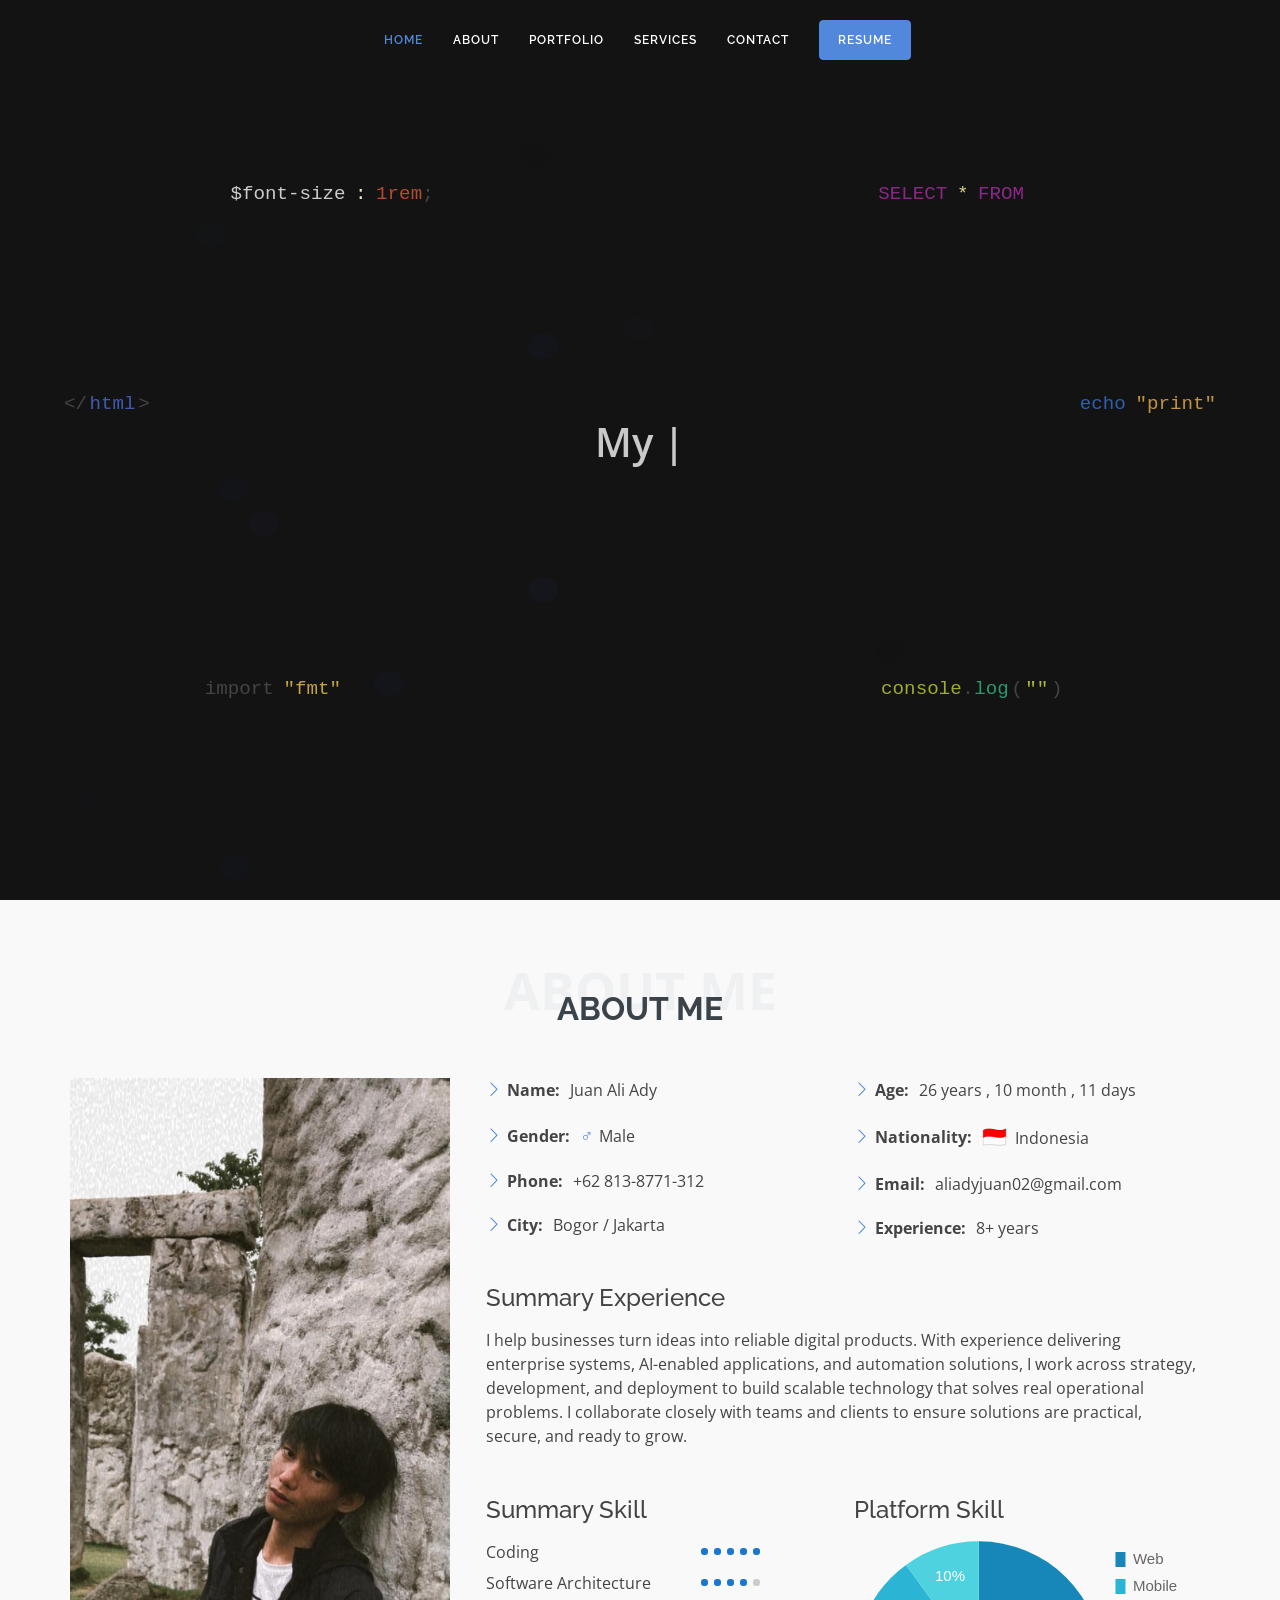
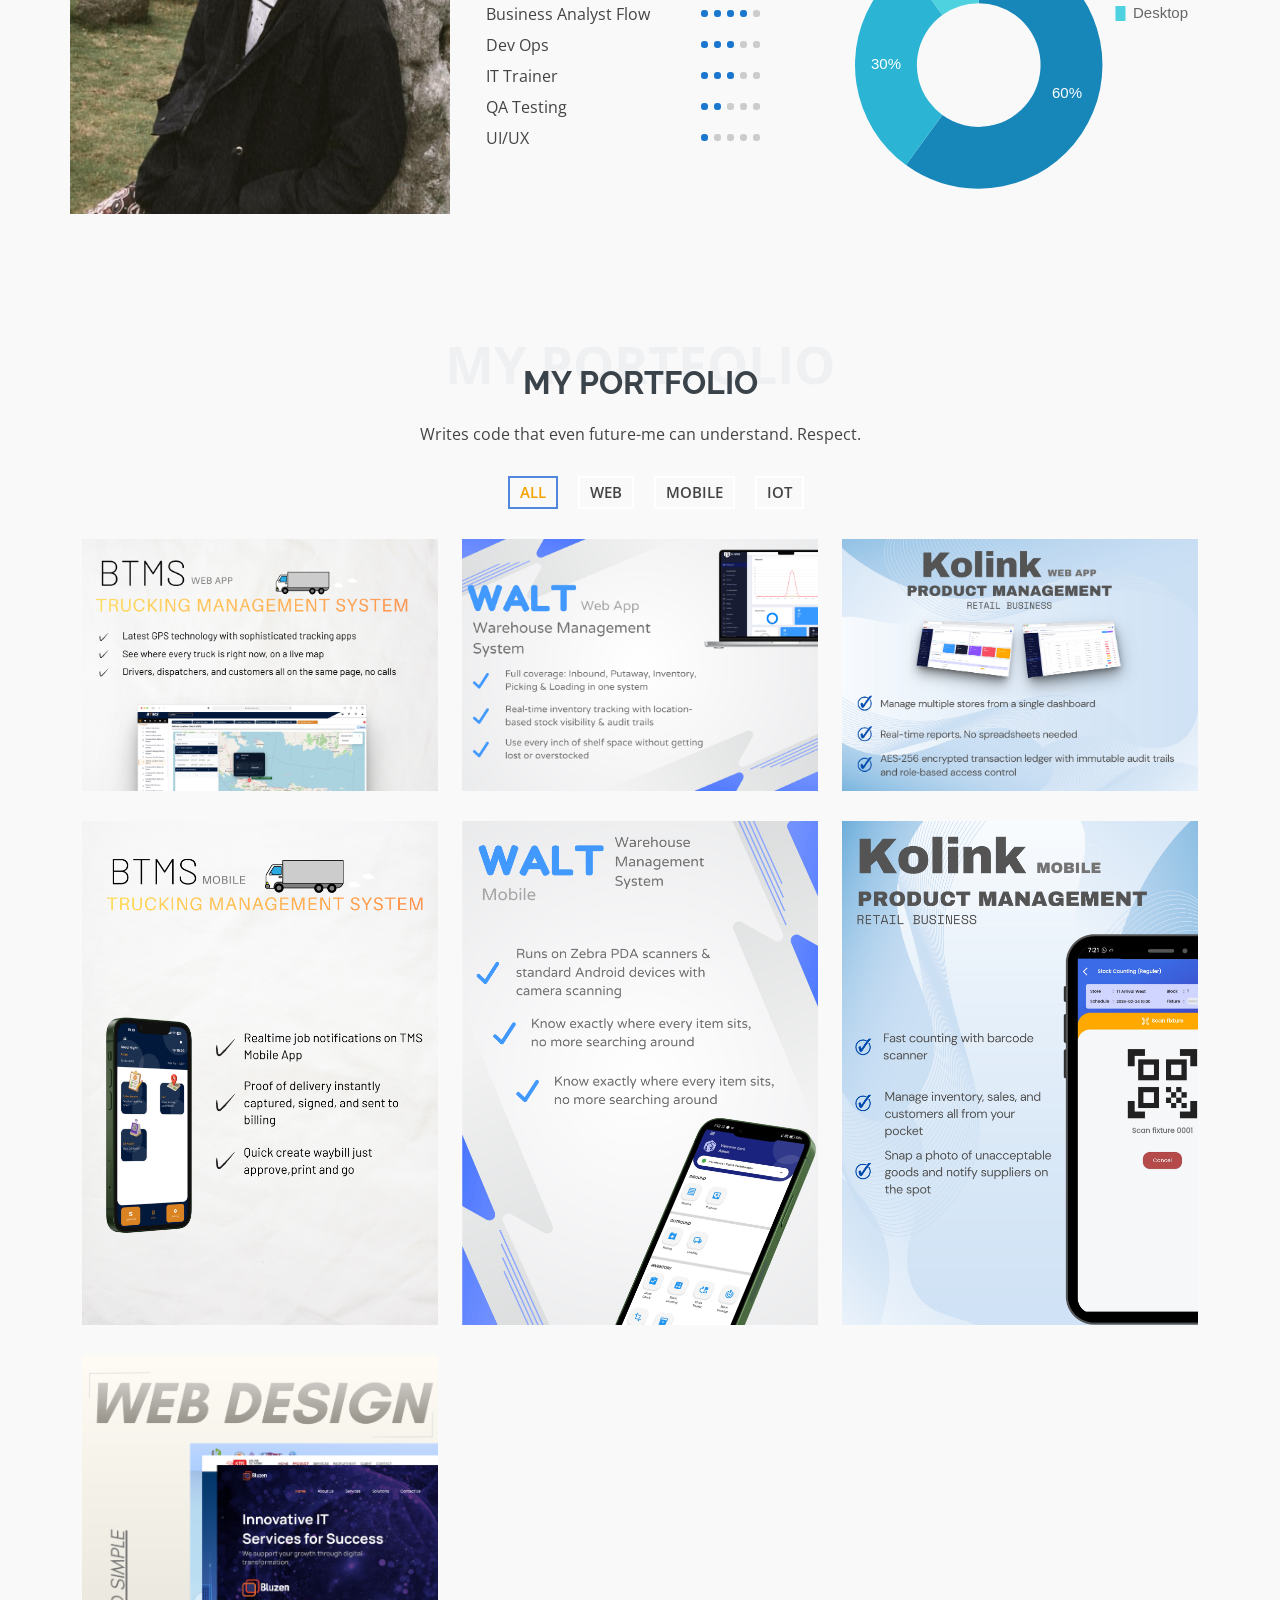
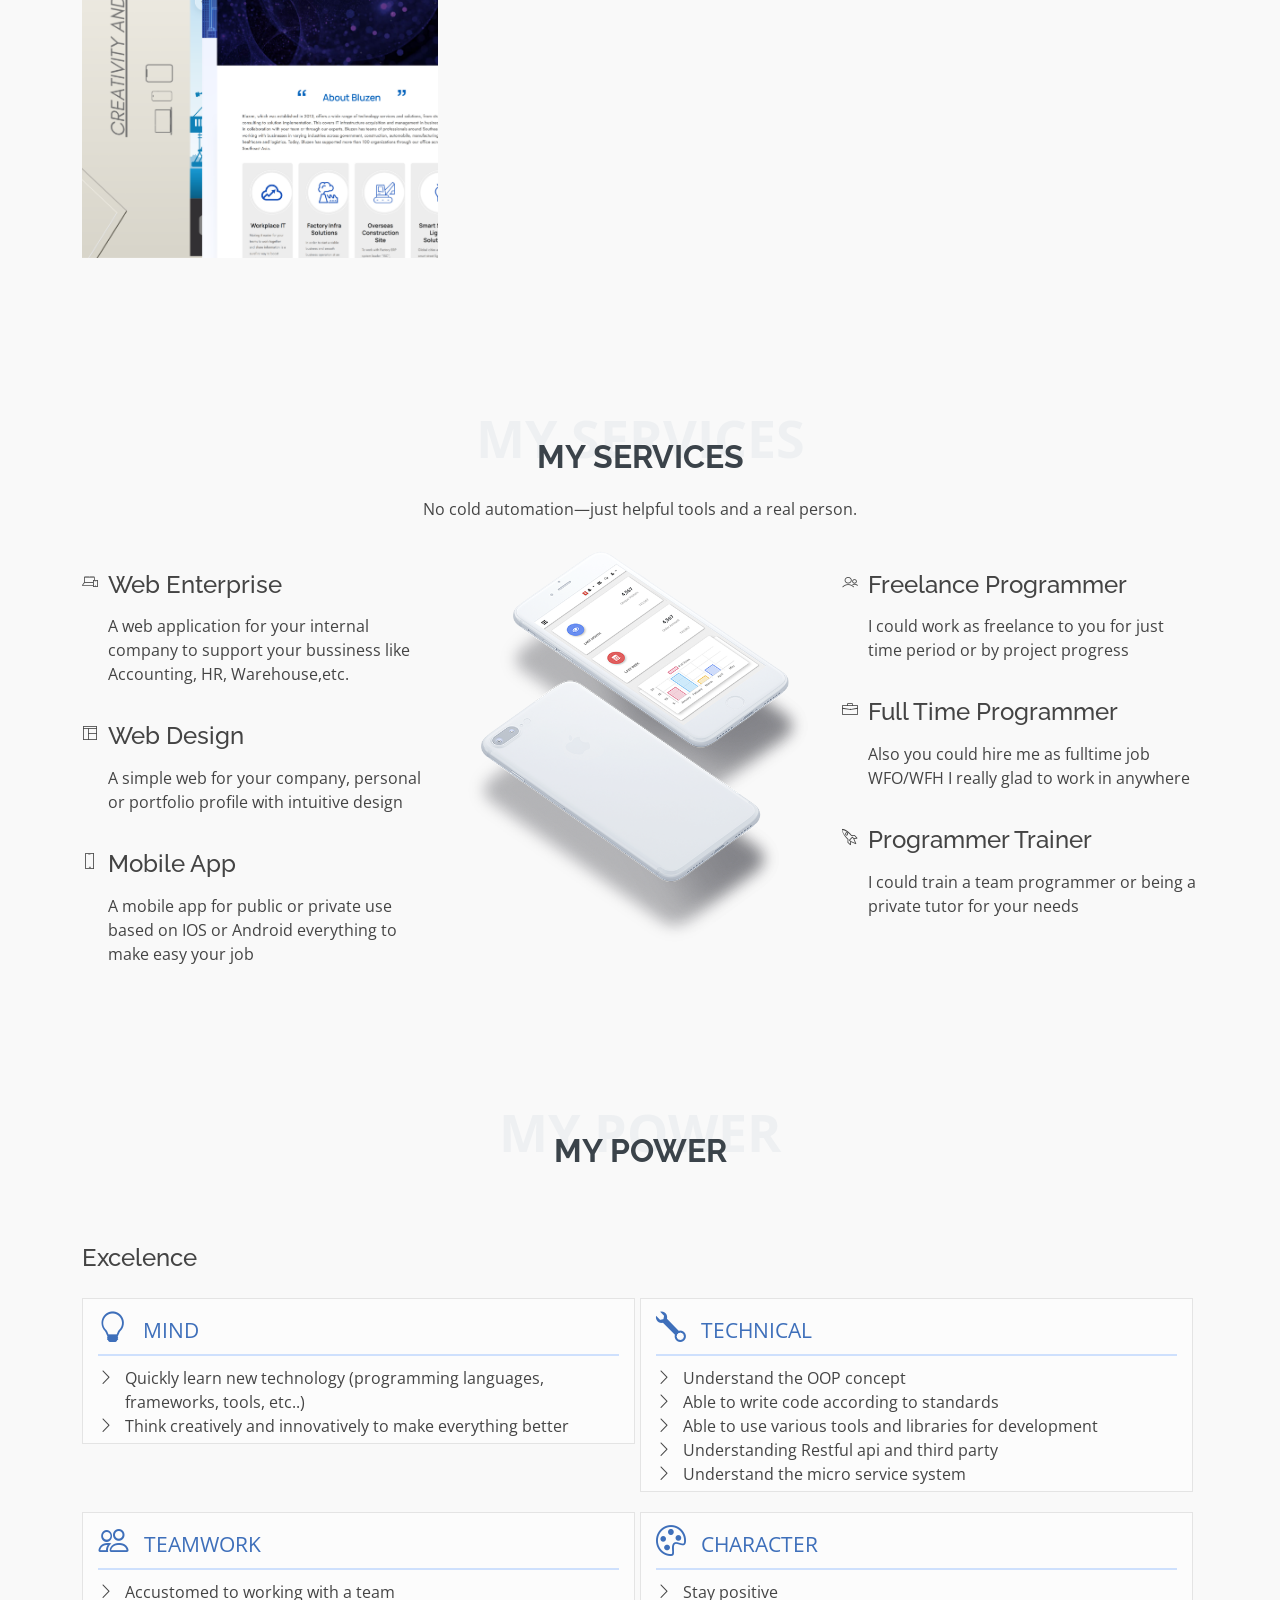
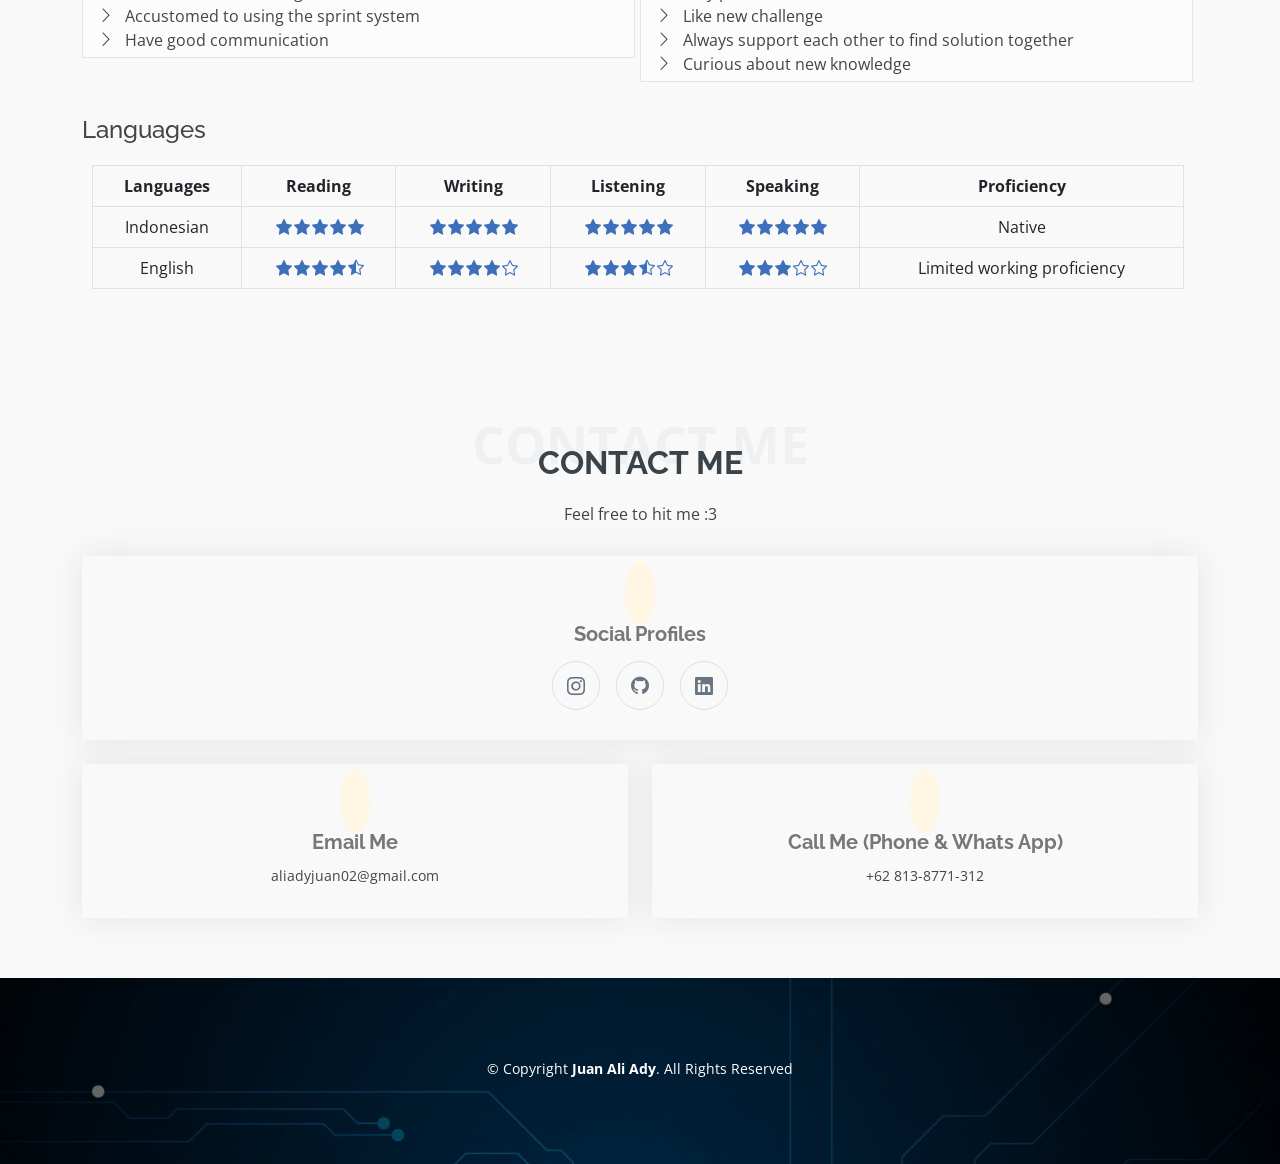
==== commit 880090e4: "update portfolio" ====
--- a/index.html
+++ b/index.html
@@ -294,13 +294,70 @@
         </ul>
 
         <div class="row portfolio-container">
-         <a href="portfolio-details.html?id=kwms-web" title="More Details">
+          <a href="portfolio-details.html?id=btms-web" title="More Details">
+            <div class="col-lg-4 col-md-6 portfolio-item filter-web">
+              <div class="portfolio-img"><img src="assets/img/portfolio/BTMS-Web/cover.png" class="img-fluid" alt="BTMS Web"></div>
+              <div class="portfolio-info">
+                <h4>BTMS Web</h4>
+                <p>Web Application</p>
+                <a href="assets/img/portfolio/BTMS-Web/cover.png" data-gallery="portfolioGallery" class="portfolio-lightbox preview-link" title="BTMS Web"><i class="bx bx-search-plus"></i></a>
+              </div>
+            </div>
+          </a>
+
+          <a href="portfolio-details.html?id=kwms-web" title="More Details">
             <div class="col-lg-4 col-md-6 portfolio-item filter-web">
               <div class="portfolio-img"><img src="assets/img/portfolio/KWMS-Web/cover.png" class="img-fluid" alt="KWMS Web"></div>
               <div class="portfolio-info">
                 <h4>Walt Web</h4>
                 <p>Web Application</p>
                 <a href="assets/img/portfolio/KWMS-Web/cover.png" data-gallery="portfolioGallery" class="portfolio-lightbox preview-link" title="KWMS Web"><i class="bx bx-search-plus"></i></a>
+              </div>
+            </div>
+          </a>
+
+          <a href="portfolio-details.html?id=shilla-pms-web" title="More Details">
+            <div class="col-lg-4 col-md-6 portfolio-item filter-web">
+              <div class="portfolio-img"><img src="assets/img/portfolio/Shilla PMS-Web/cover.png" class="img-fluid" alt="Shilla PMS Web"></div>
+              <div class="portfolio-info">
+                <h4>Kolink PMS Web</h4>
+                <p>Web Application</p>
+                <a href="assets/img/portfolio/Shilla PMS-Web/Screenshot 2026-06-28 190756.png" data-gallery="portfolioGallery" class="portfolio-lightbox preview-link" title="Shilla PMS Web"><i class="bx bx-search-plus"></i></a>
+                
+              </div>
+            </div>
+          </a>
+          
+
+          <a href="portfolio-details.html?id=btms-mobile" title="More Details">
+            <div class="col-lg-4 col-md-6 portfolio-item filter-mobile">
+              <div class="portfolio-img"><img src="assets/img/portfolio/BTMS-Mobile/cover.png" class="img-fluid" alt="BTMS Mobile"></div>
+              <div class="portfolio-info">
+                <h4>BTMS Mobile</h4>
+                <p>Mobile Application</p>
+                <a href="assets/img/portfolio/BTMS-Mobile/cover.png" data-gallery="portfolioGallery" class="portfolio-lightbox preview-link" title="BTMS Mobile"><i class="bx bx-search-plus"></i></a>
+              </div>
+            </div>
+          </a>
+
+          <a href="portfolio-details.html?id=kwms-mobile" title="More Details">
+            <div class="col-lg-4 col-md-6 portfolio-item filter-mobile">
+              <div class="portfolio-img"><img src="assets/img/portfolio/KWMS-Mobile/cover.png" class="img-fluid" alt="KWMS Mobile"></div>
+              <div class="portfolio-info">
+                <h4>KWMS Mobile</h4>
+                <p>Mobile Application</p>
+                <a href="assets/img/portfolio/KWMS-Mobile/cover.png" data-gallery="portfolioGallery" class="portfolio-lightbox preview-link" title="KWMS Mobile"><i class="bx bx-search-plus"></i></a>
+              </div>
+            </div>
+          </a>
+
+          <a href="portfolio-details.html?id=shilla-pms-mobile" title="More Details">
+            <div class="col-lg-4 col-md-6 portfolio-item filter-mobile">
+              <div class="portfolio-img"><img src="assets/img/portfolio/Shilla PMS-Mobile/cover.png" class="img-fluid" alt="Shilla PMS Mobile"></div>
+              <div class="portfolio-info">
+                <h4>Kolink PMS Mobile</h4>
+                <p>Mobile Application</p>
+                <a href="assets/img/portfolio/Shilla PMS-Mobile/cover.png" data-gallery="portfolioGallery" class="portfolio-lightbox preview-link" title="Shilla PMS Mobile"><i class="bx bx-search-plus"></i></a>
               </div>
             </div>
           </a>
@@ -316,62 +373,6 @@
             </div>
           </a>
 
-           <a href="portfolio-details.html?id=shilla-pms-web" title="More Details">
-            <div class="col-lg-4 col-md-6 portfolio-item filter-web">
-              <div class="portfolio-img"><img src="assets/img/portfolio/Shilla PMS-Web/cover.png" class="img-fluid" alt="Shilla PMS Web"></div>
-              <div class="portfolio-info">
-                <h4>Kolink PMS Web</h4>
-                <p>Web Application</p>
-                <a href="assets/img/portfolio/Shilla PMS-Web/Screenshot 2026-06-28 190756.png" data-gallery="portfolioGallery" class="portfolio-lightbox preview-link" title="Shilla PMS Web"><i class="bx bx-search-plus"></i></a>
-                
-              </div>
-            </div>
-          </a>
-          
-          <a href="portfolio-details.html?id=btms-web" title="More Details">
-            <div class="col-lg-4 col-md-6 portfolio-item filter-web">
-              <div class="portfolio-img"><img src="assets/img/portfolio/BTMS-Web/cover.png" class="img-fluid" alt="BTMS Web"></div>
-              <div class="portfolio-info">
-                <h4>BTMS Web</h4>
-                <p>Web Application</p>
-                <a href="assets/img/portfolio/BTMS-Web/cover.png" data-gallery="portfolioGallery" class="portfolio-lightbox preview-link" title="BTMS Web"><i class="bx bx-search-plus"></i></a>
-              </div>
-            </div>
-          </a>
-
-          <a href="portfolio-details.html?id=shilla-pms-mobile" title="More Details">
-            <div class="col-lg-4 col-md-6 portfolio-item filter-mobile">
-              <div class="portfolio-img"><img src="assets/img/portfolio/Shilla PMS-Mobile/cover.png" class="img-fluid" alt="Shilla PMS Mobile"></div>
-              <div class="portfolio-info">
-                <h4>Kolink PMS Mobile</h4>
-                <p>Mobile Application</p>
-                <a href="assets/img/portfolio/Shilla PMS-Mobile/cover.png" data-gallery="portfolioGallery" class="portfolio-lightbox preview-link" title="Shilla PMS Mobile"><i class="bx bx-search-plus"></i></a>
-              </div>
-            </div>
-          </a>
-
-          <a href="portfolio-details.html?id=kwms-mobile" title="More Details">
-            <div class="col-lg-4 col-md-6 portfolio-item filter-mobile">
-              <div class="portfolio-img"><img src="assets/img/portfolio/KWMS-Mobile/cover.png" class="img-fluid" alt="KWMS Mobile"></div>
-              <div class="portfolio-info">
-                <h4>KWMS Mobile</h4>
-                <p>Mobile Application</p>
-                <a href="assets/img/portfolio/KWMS-Mobile/cover.png" data-gallery="portfolioGallery" class="portfolio-lightbox preview-link" title="KWMS Mobile"><i class="bx bx-search-plus"></i></a>
-              </div>
-            </div>
-          </a>
-
-          <a href="portfolio-details.html?id=btms-mobile" title="More Details">
-            <div class="col-lg-4 col-md-6 portfolio-item filter-mobile">
-              <div class="portfolio-img"><img src="assets/img/portfolio/BTMS-Mobile/cover.png" class="img-fluid" alt="BTMS Mobile"></div>
-              <div class="portfolio-info">
-                <h4>BTMS Mobile</h4>
-                <p>Mobile Application</p>
-                <a href="assets/img/portfolio/BTMS-Mobile/cover.png" data-gallery="portfolioGallery" class="portfolio-lightbox preview-link" title="BTMS Mobile"><i class="bx bx-search-plus"></i></a>
-              </div>
-            </div>
-          </a>
-
         </div>
 
       </div>
@@ -406,7 +407,7 @@
                 </span>
                 <div class="text">
                   <h4>Web Design</h4>
-                  <p>A simple web for your company, personal or portofolio profile with intuitive design</p>
+                  <p>A simple web for your company, personal or portfolio profile with intuitive design</p>
                 </div>
               </div>
               <div class="box-item wow fadeInLeft animated" data-wow-delay="0.9s" style="visibility: visible;-webkit-animation-delay: 0.9s; -moz-animation-delay: 0.9s; animation-delay: 0.9s;">
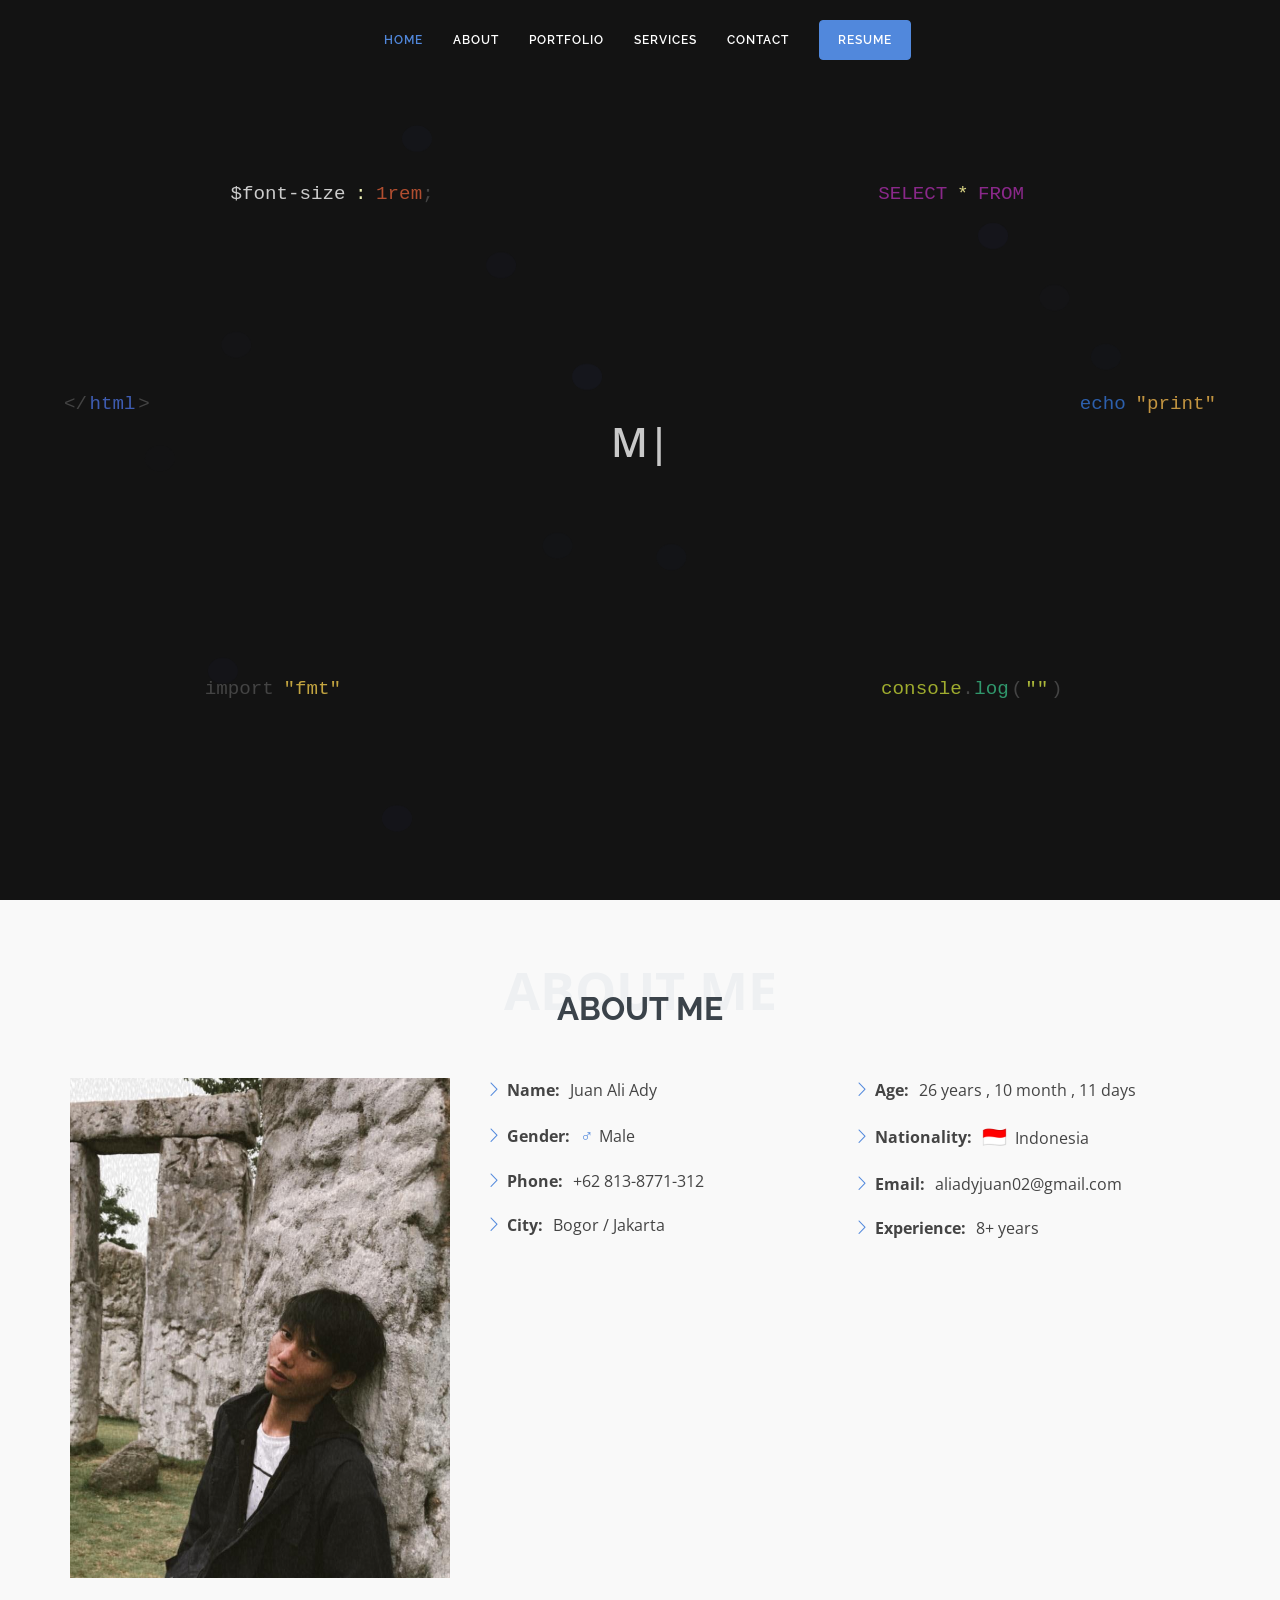
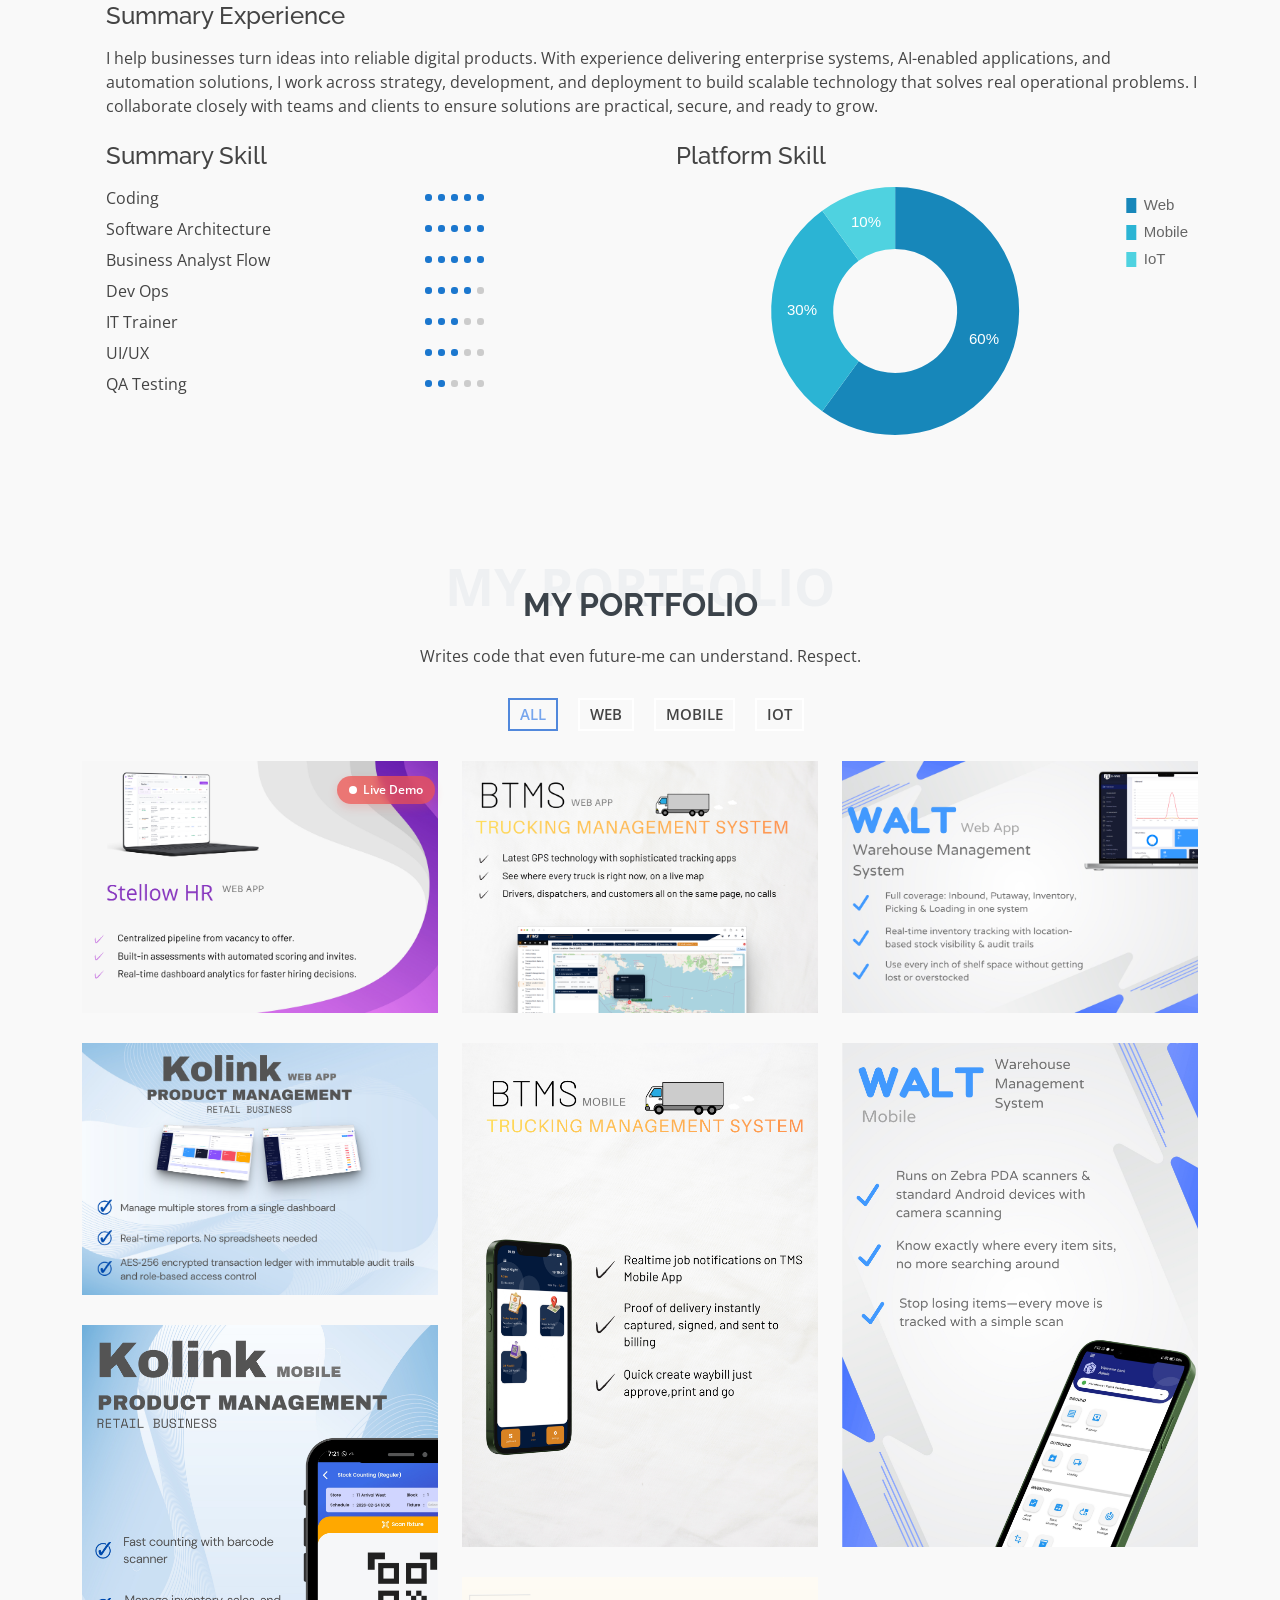
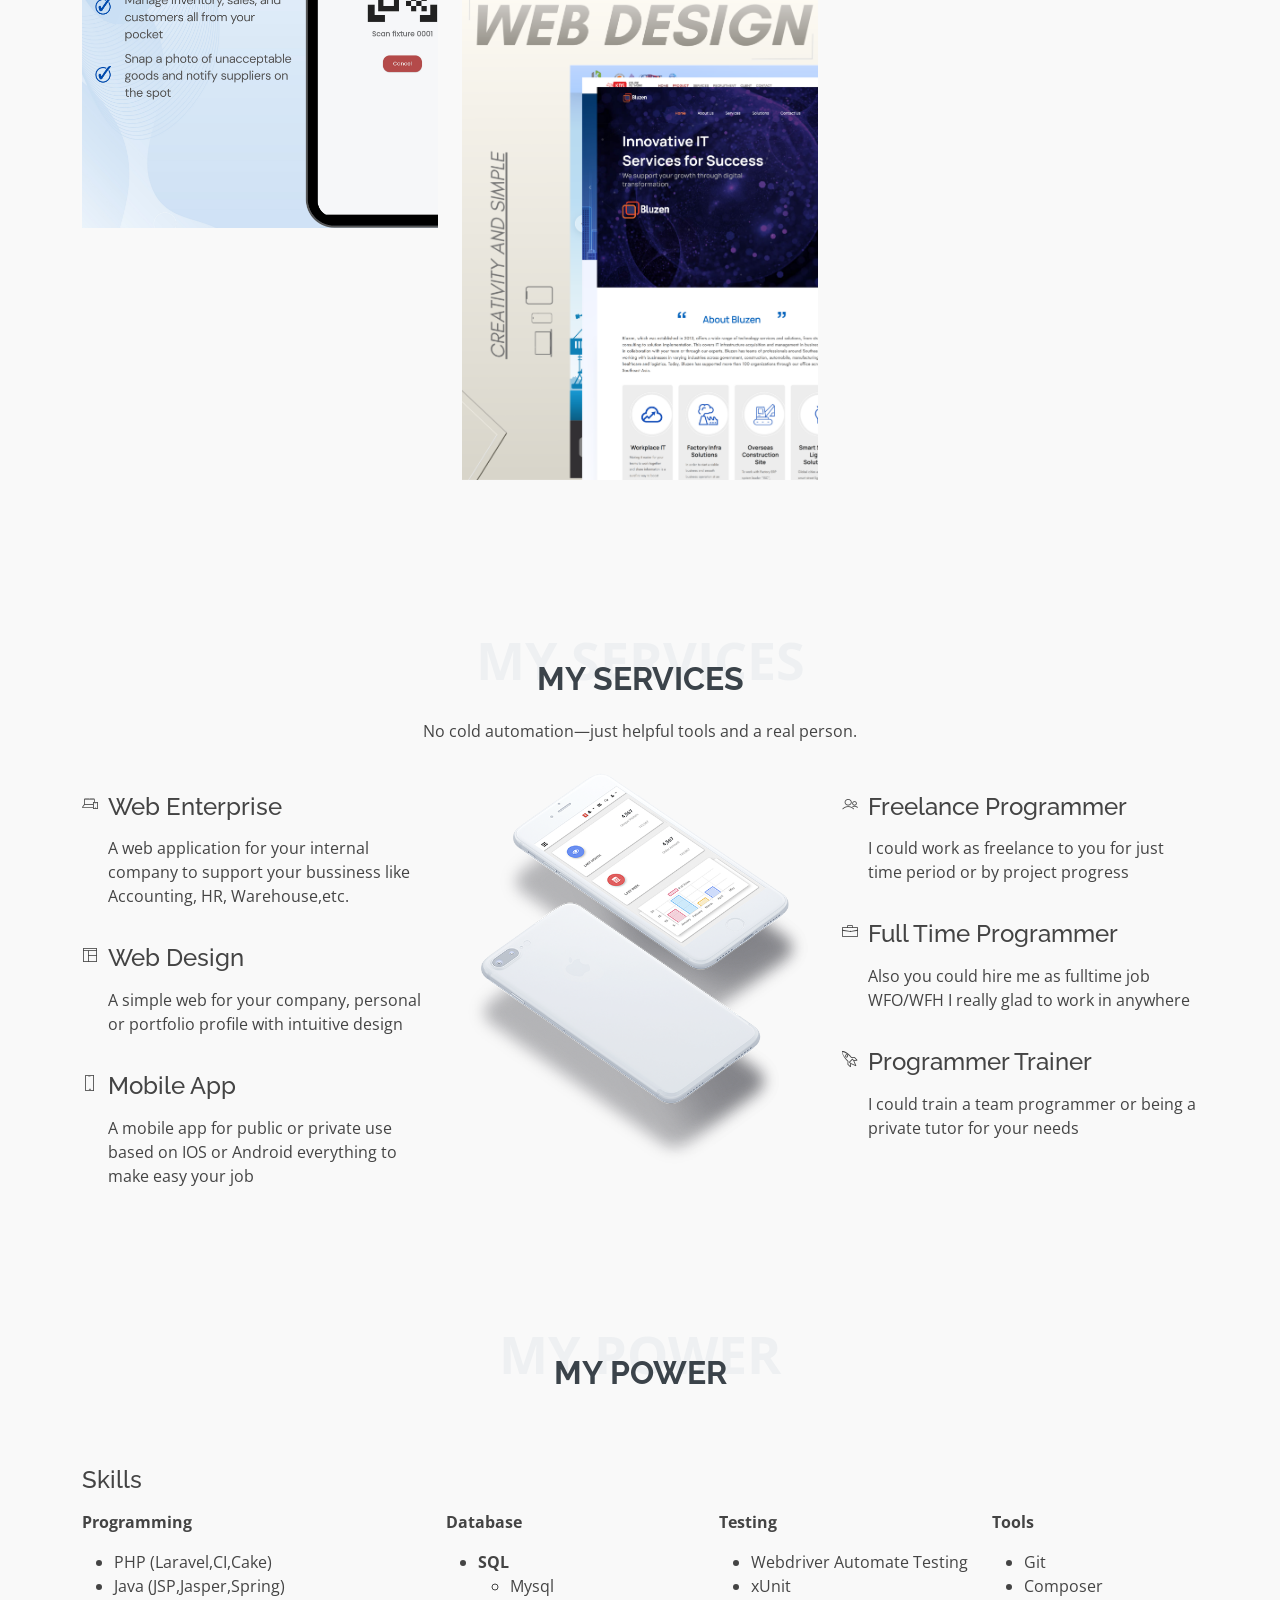
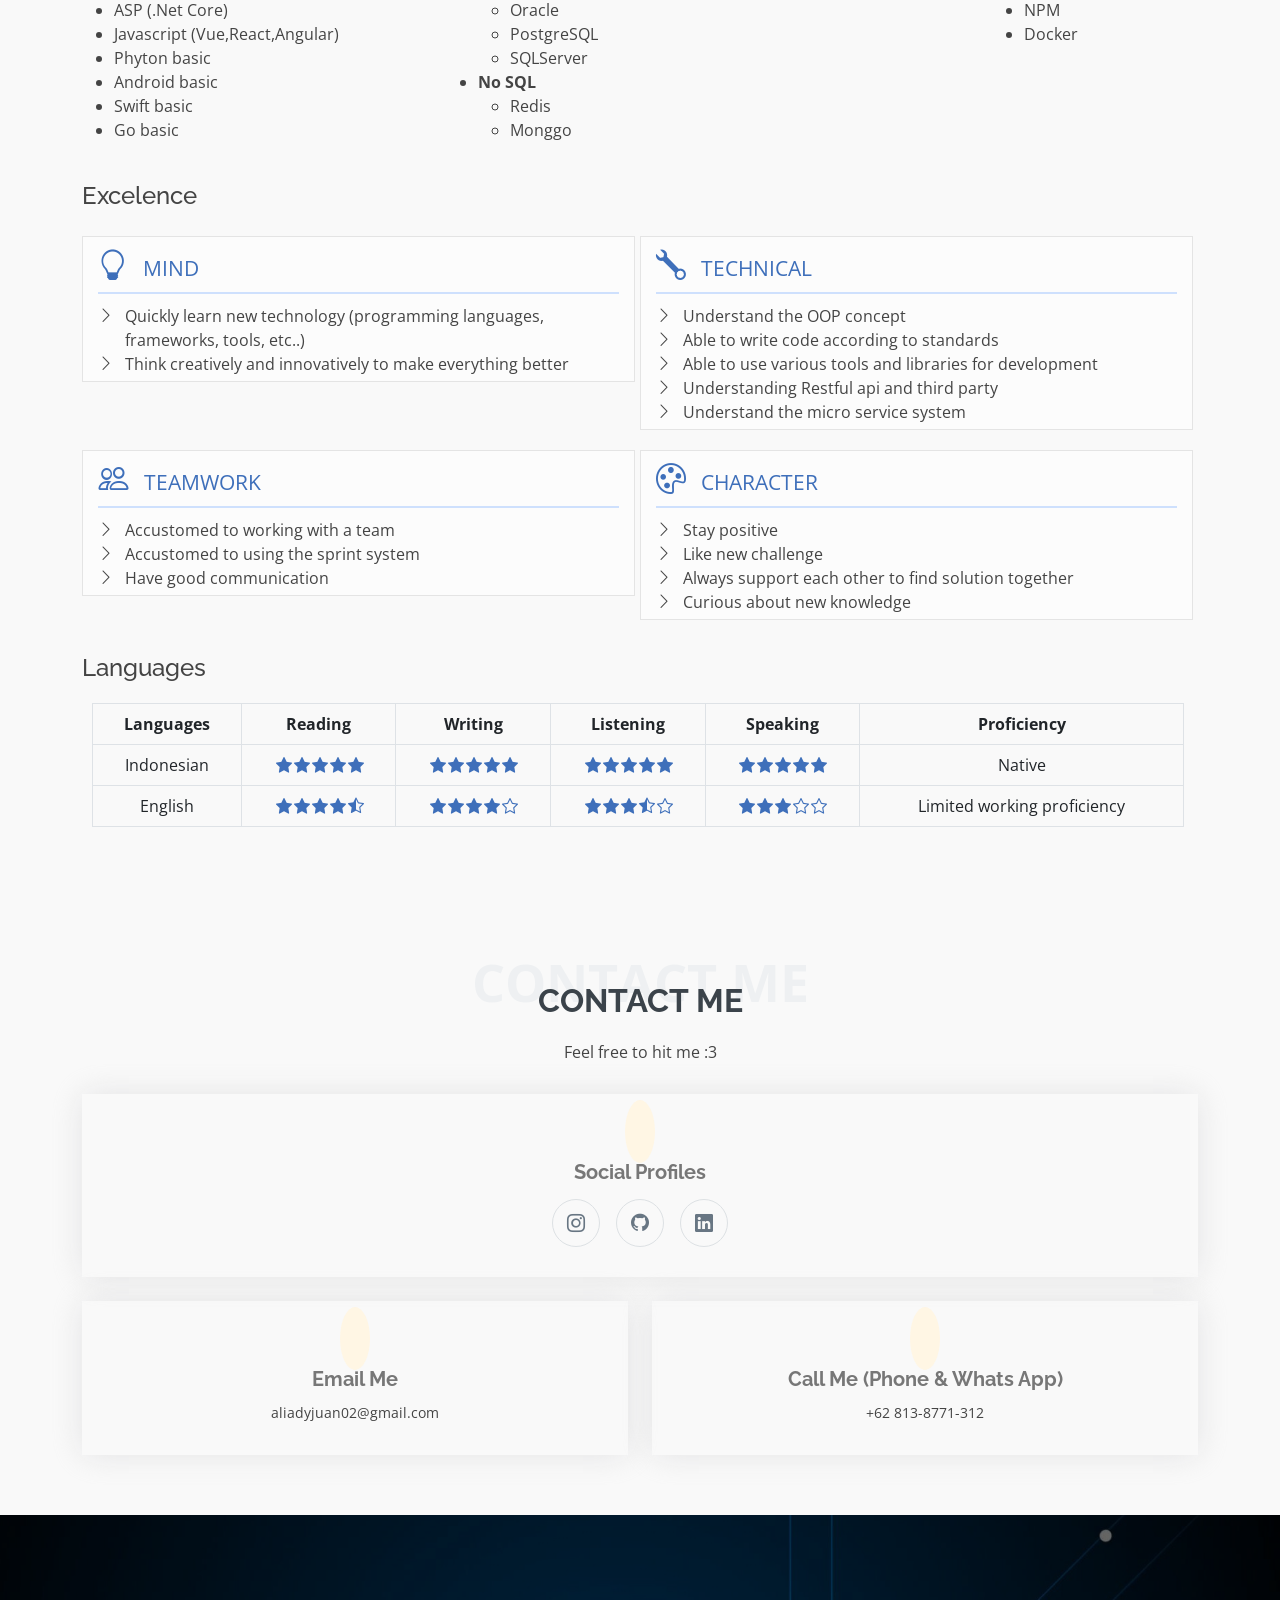
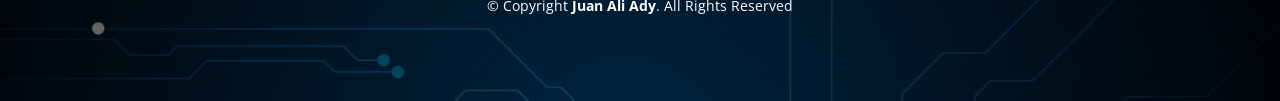
==== commit 7b716953: "update mayor add live demo , optimize website assets, ad AGENT docs and redesign slider" ====
--- a/index.html
+++ b/index.html
@@ -1,4 +1,4 @@
-<!DOCTYPE html>
+﻿<!DOCTYPE html>
 <html lang="en">
 
 <head>
@@ -141,8 +141,8 @@
         </div>
 
         <div class="row">
-          <div class="image col-lg-4 d-flex align-items-stretch justify-content-center justify-content-lg-start"></div>
-          <div class="col-lg-8 d-flex flex-column align-items-stretch">
+          <div class="image col-lg-4 col-md-6 d-flex align-items-stretch justify-content-center justify-content-lg-start"></div>
+          <div class="col-lg-8 col-md-6 d-flex flex-column align-items-stretch">
             <div class="content ps-lg-4 d-flex flex-column justify-content-center">
               <div class="row">
                 <div class="col-lg-6">
@@ -161,15 +161,24 @@
                     <li><i class="bi bi-chevron-right"></i> <strong>Experience:</strong> <span id="myExperience">8+ years</span></li>
                   </ul>
                 </div>
-              </div>
-              <div class="col-lg-12 mt-4 mb-4">
-                <h4>Summary Experience</h4>
-                <p>I help businesses turn ideas into reliable digital products. With experience delivering enterprise systems, AI-enabled applications, and automation solutions, I work across strategy, development, and deployment to build scalable technology that solves real operational problems. I collaborate closely with teams and clients to ensure solutions are practical, secure, and ready to grow.</p>
-                
-              </div>
-              <div class="row">
-                <div class="col-lg-6 mt-4 mb-4">
-                  <h4>Summary Skill</h4>
+              </div>
+            </div>
+          </div>
+        </div>
+
+        <div class="row mt-4">
+          <div class="col-12">
+            <div class="content ps-lg-4">
+              <h4>Summary Experience</h4>
+              <p>I help businesses turn ideas into reliable digital products. With experience delivering enterprise systems, AI-enabled applications, and automation solutions, I work across strategy, development, and deployment to build scalable technology that solves real operational problems. I collaborate closely with teams and clients to ensure solutions are practical, secure, and ready to grow.</p>
+            </div>
+          </div>
+        </div>
+
+        <div class="row mt-4">
+          <div class="col-lg-6 col-md-6">
+            <div class="content ps-lg-4">
+              <h4>Summary Skill</h4>
                   <div class="summary-skill">
                     <div class="row summary-skill-item">
                       <div class="col-lg-7">
@@ -193,7 +202,7 @@
                         <div class="dot active"></div>
                         <div class="dot active"></div>
                         <div class="dot active"></div>
-                        <div class="dot"></div>
+                        <div class="dot active"></div>
                       </div>
                     </div>
 
@@ -206,7 +215,7 @@
                         <div class="dot active"></div>
                         <div class="dot active"></div>
                         <div class="dot active"></div>
-                        <div class="dot"></div>
+                        <div class="dot active"></div>
                       </div>
                     </div>
 
@@ -218,7 +227,7 @@
                         <div class="dot active"></div>
                         <div class="dot active"></div>
                         <div class="dot active"></div>
-                        <div class="dot"></div>
+                        <div class="dot active"></div>
                         <div class="dot"></div>
                       </div>
                     </div>
@@ -226,6 +235,19 @@
                     <div class="row summary-skill-item">
                       <div class="col-lg-7">
                         IT Trainer
+                      </div>
+                      <div class="col-lg-5">
+                        <div class="dot active"></div>
+                        <div class="dot active"></div>
+                        <div class="dot active"></div>
+                        <div class="dot"></div>
+                        <div class="dot"></div>
+                      </div>
+                    </div>
+
+                    <div class="row summary-skill-item">
+                      <div class="col-lg-7">
+                        UI/UX
                       </div>
                       <div class="col-lg-5">
                         <div class="dot active"></div>
@@ -248,29 +270,18 @@
                         <div class="dot"></div>
                       </div>
                     </div>
-  
-                    <div class="row summary-skill-item">
-                      <div class="col-lg-7">
-                        UI/UX
-                      </div>
-                      <div class="col-lg-5">
-                        <div class="dot active"></div>
-                        <div class="dot"></div>
-                        <div class="dot"></div>
-                        <div class="dot"></div>
-                        <div class="dot"></div>
-                      </div>
-                    </div>
+   
                   </div>
-                </div>
-                <div class="col-lg-6 mt-4 mb-4">
-                  <h4>Platform Skill</h4>
+                </div>
+          </div>
+          <div class="col-lg-6 col-md-6">
+            <div class="content ps-lg-4">
+              <h4>Platform Skill</h4>
                   <div class="wrapper">
                     <canvas id="myChart"></canvas>
-                  </div>
-                </div>
-              </div>
-            </div>
+                  </div>
+          </div>
+        </div>
         </div>
 
       </div>
@@ -294,6 +305,24 @@
         </ul>
 
         <div class="row portfolio-container">
+
+          <div class="col-lg-4 col-md-6 portfolio-item filter-web">
+            <div class="live-demo-badge" title="Live Demo">
+              <span class="blink-dot"></span> Live Demo
+            </div>
+            <div class="portfolio-img">
+              <a href="portfolio-details.html?id=stellow-hr">
+                <img src="assets/img/portfolio/Stellow-HR/Stellow HR.png" class="img-fluid" alt="Stellow HR">
+              </a>
+            </div>
+            <div class="portfolio-info">
+              <h4><a href="portfolio-details.html?id=stellow-hr" style="color: #fff;">Stellow HR</a></h4>
+              <p>Web Application</p>
+              <a href="assets/img/portfolio/Stellow-HR/Stellow HR.png" data-gallery="portfolioGallery" class="portfolio-lightbox preview-link" title="Stellow HR"><i class="bx bx-search-plus"></i></a>
+              <a href="https://stellow.site" target="_blank" class="details-link" title="Live Demo"><i class="bx bx-link"></i></a>
+            </div>
+          </div>
+
           <a href="portfolio-details.html?id=btms-web" title="More Details">
             <div class="col-lg-4 col-md-6 portfolio-item filter-web">
               <div class="portfolio-img"><img src="assets/img/portfolio/BTMS-Web/cover.png" class="img-fluid" alt="BTMS Web"></div>
@@ -473,7 +502,7 @@
           <!-- <p>Sit sint consectetur velit quisquam cupiditate impedit suscipit alias</p> -->
         </div>
 
-        <!-- <div class="row col-12 mt-4">
+        <div class="row col-12 mt-4">
           <div class="col-lg-12 row">
             <h4>Skills</h4>
             <div class="col-12 col-lg-4 skill-section">
@@ -537,8 +566,8 @@
               </ul>
               </p>
             </div>
-          </div>
-        </div> -->
+          </div>
+        </div>
 
         <div class="row col-12 mt-4" style="--bs-gutter-x: 5px">
           <h4>Excelence</h4>
@@ -878,3 +907,7 @@
 </body>
 
 </html>
+
+
+
+
--- a/assets/css/style.css
+++ b/assets/css/style.css
@@ -6,6 +6,41 @@
 */
 
 /*--------------------------------------------------------------
+# Custom Additions
+--------------------------------------------------------------*/
+.live-demo-badge {
+  position: absolute;
+  top: 15px;
+  right: 15px;
+  z-index: 10;
+  background-color: rgba(239, 83, 80, 0.75);
+  backdrop-filter: blur(4px);
+  color: #fff !important;
+  padding: 5px 12px;
+  border-radius: 20px;
+  font-size: 12px;
+  font-weight: 600;
+  display: flex;
+  align-items: center;
+  box-shadow: 0 4px 10px rgba(239, 83, 80, 0.2);
+  cursor: default;
+}
+
+.live-demo-badge .blink-dot {
+  width: 8px;
+  height: 8px;
+  background-color: #fff;
+  border-radius: 50%;
+  margin-right: 6px;
+  animation: pulse-dot 1.2s ease-in-out infinite alternate;
+}
+
+@keyframes pulse-dot {
+  0% { opacity: 0.3; transform: scale(0.8); }
+  100% { opacity: 1; transform: scale(1.3); }
+}
+
+/*--------------------------------------------------------------
 # General
 --------------------------------------------------------------*/
 
@@ -20,7 +55,7 @@
 }
 
 a:hover {
-  color: #ffc85a;
+  color: #76a5ed;
   text-decoration: none;
 }
 
@@ -865,7 +900,7 @@
 }
 
 .portfolio #portfolio-flters li:hover, .portfolio #portfolio-flters li.filter-active {
-  color: #f3a200;
+  color: #76a5ed;
   border-color: #5188dc;
 }
 
@@ -914,10 +949,11 @@
   top: calc(50% - 18px);
   color: #fff;
   transition: 0.3s;
+  z-index: 10;
 }
 
 .portfolio .portfolio-item .portfolio-info .preview-link:hover, .portfolio .portfolio-item .portfolio-info .details-link:hover {
-  color: #ffc041;
+  color: #76a5ed;
 }
 
 .portfolio .portfolio-item .portfolio-info .details-link {
@@ -1091,7 +1127,7 @@
 }
 
 .pricing .btn-buy:hover {
-  background: #ffc85a;
+  background: #76a5ed;
 }
 
 .pricing .featured h3 {
@@ -1251,7 +1287,7 @@
 }
 
 .contact .php-email-form button[type="submit"]:hover {
-  background: #ffc85a;
+  background: #76a5ed;
 }
 
 @-webkit-keyframes animate-loading {
@@ -1336,7 +1372,7 @@
 }
 
 #footer .social-links a:hover {
-  background: #f3a200;
+  background: #76a5ed;
   color: #fff;
   text-decoration: none;
 }
@@ -1386,7 +1422,7 @@
   }
 
   .navbar .resume-btn:hover {
-    background: #ffc85a;
+    background: #76a5ed;
     color: #333 !important;
   }
 }
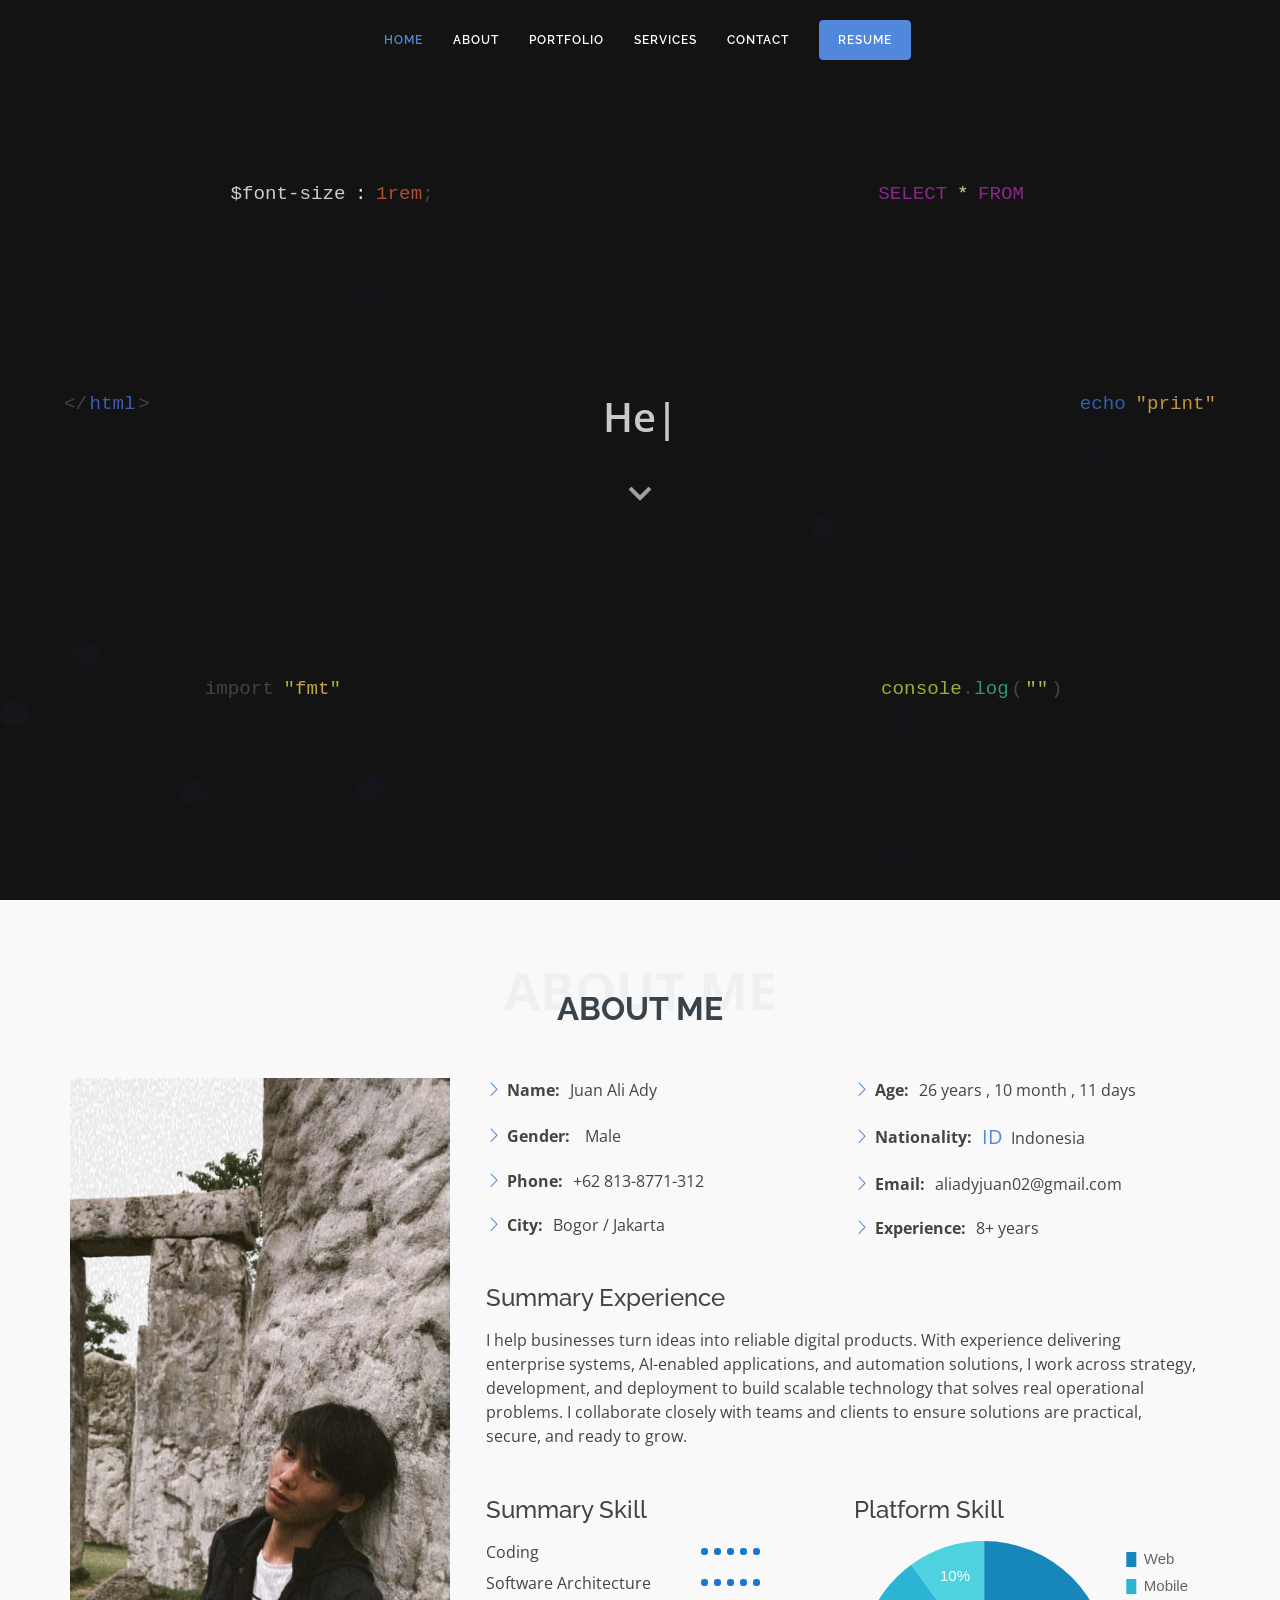
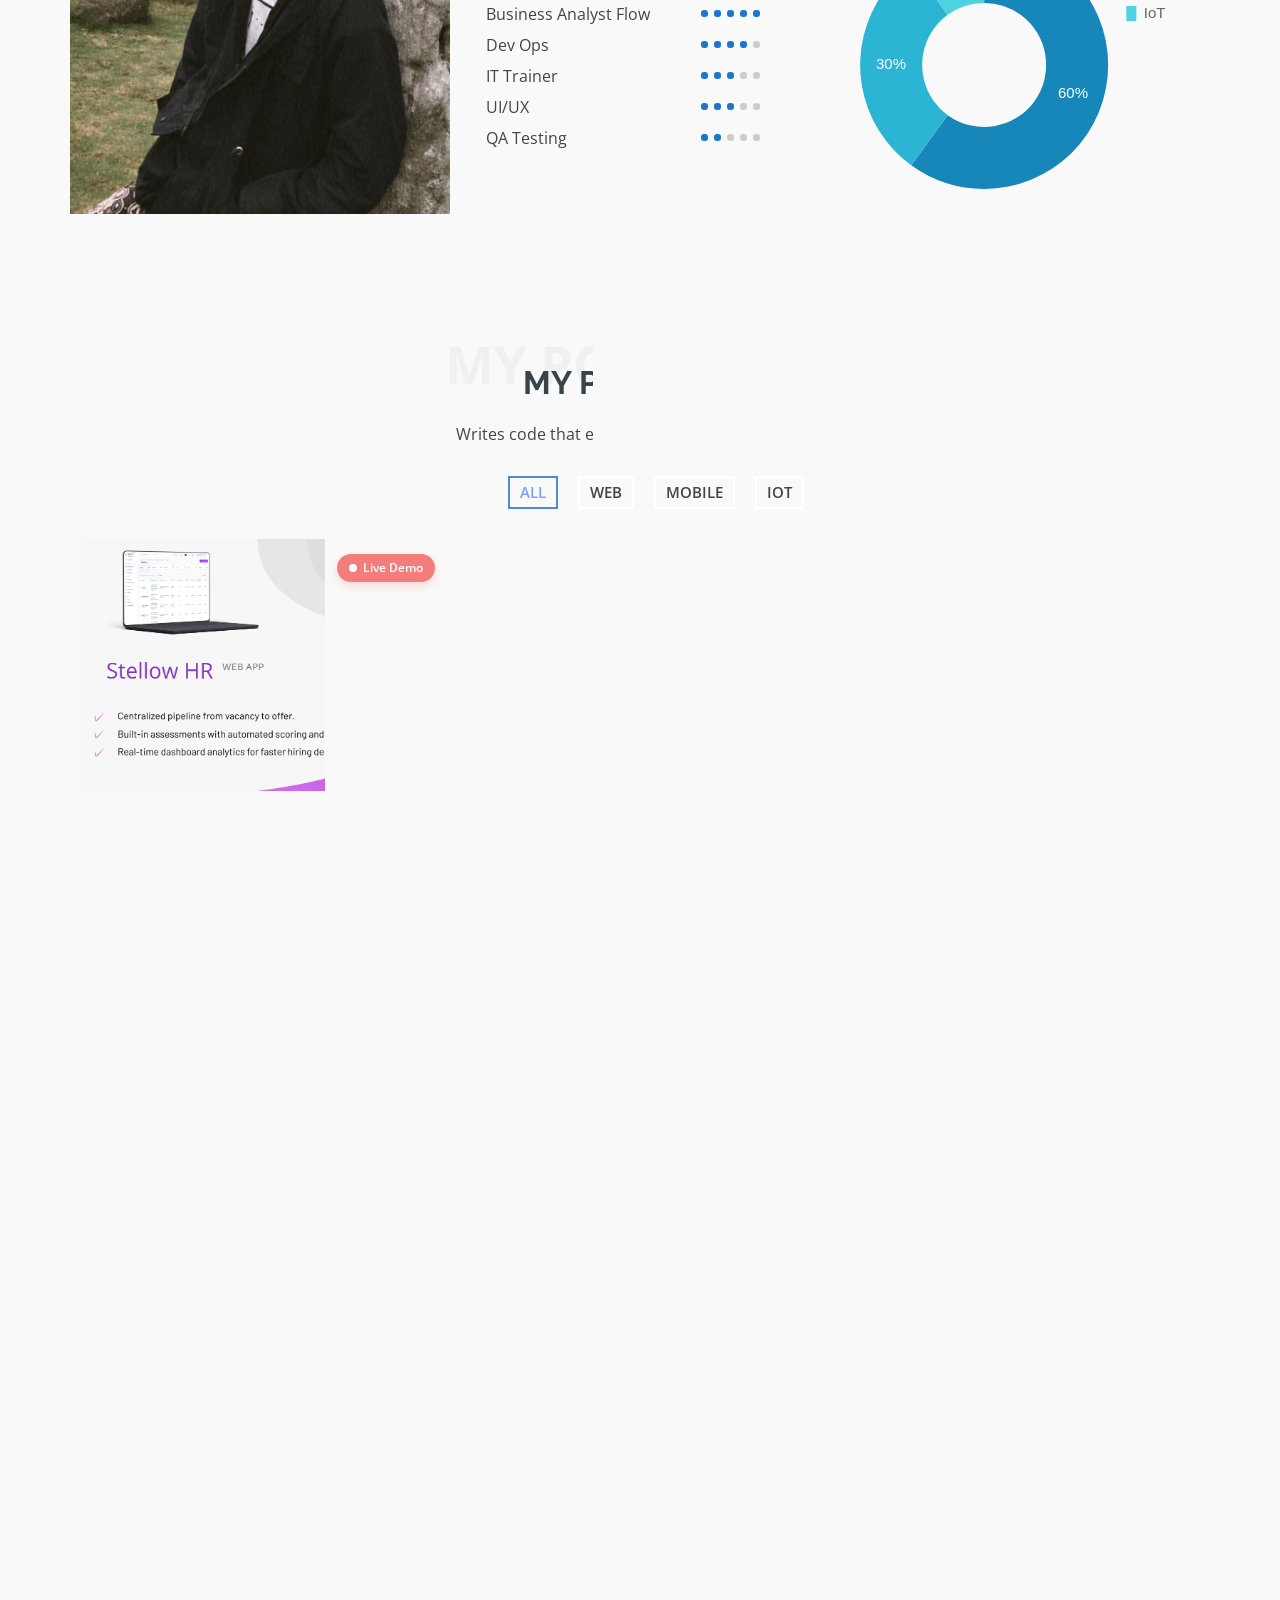
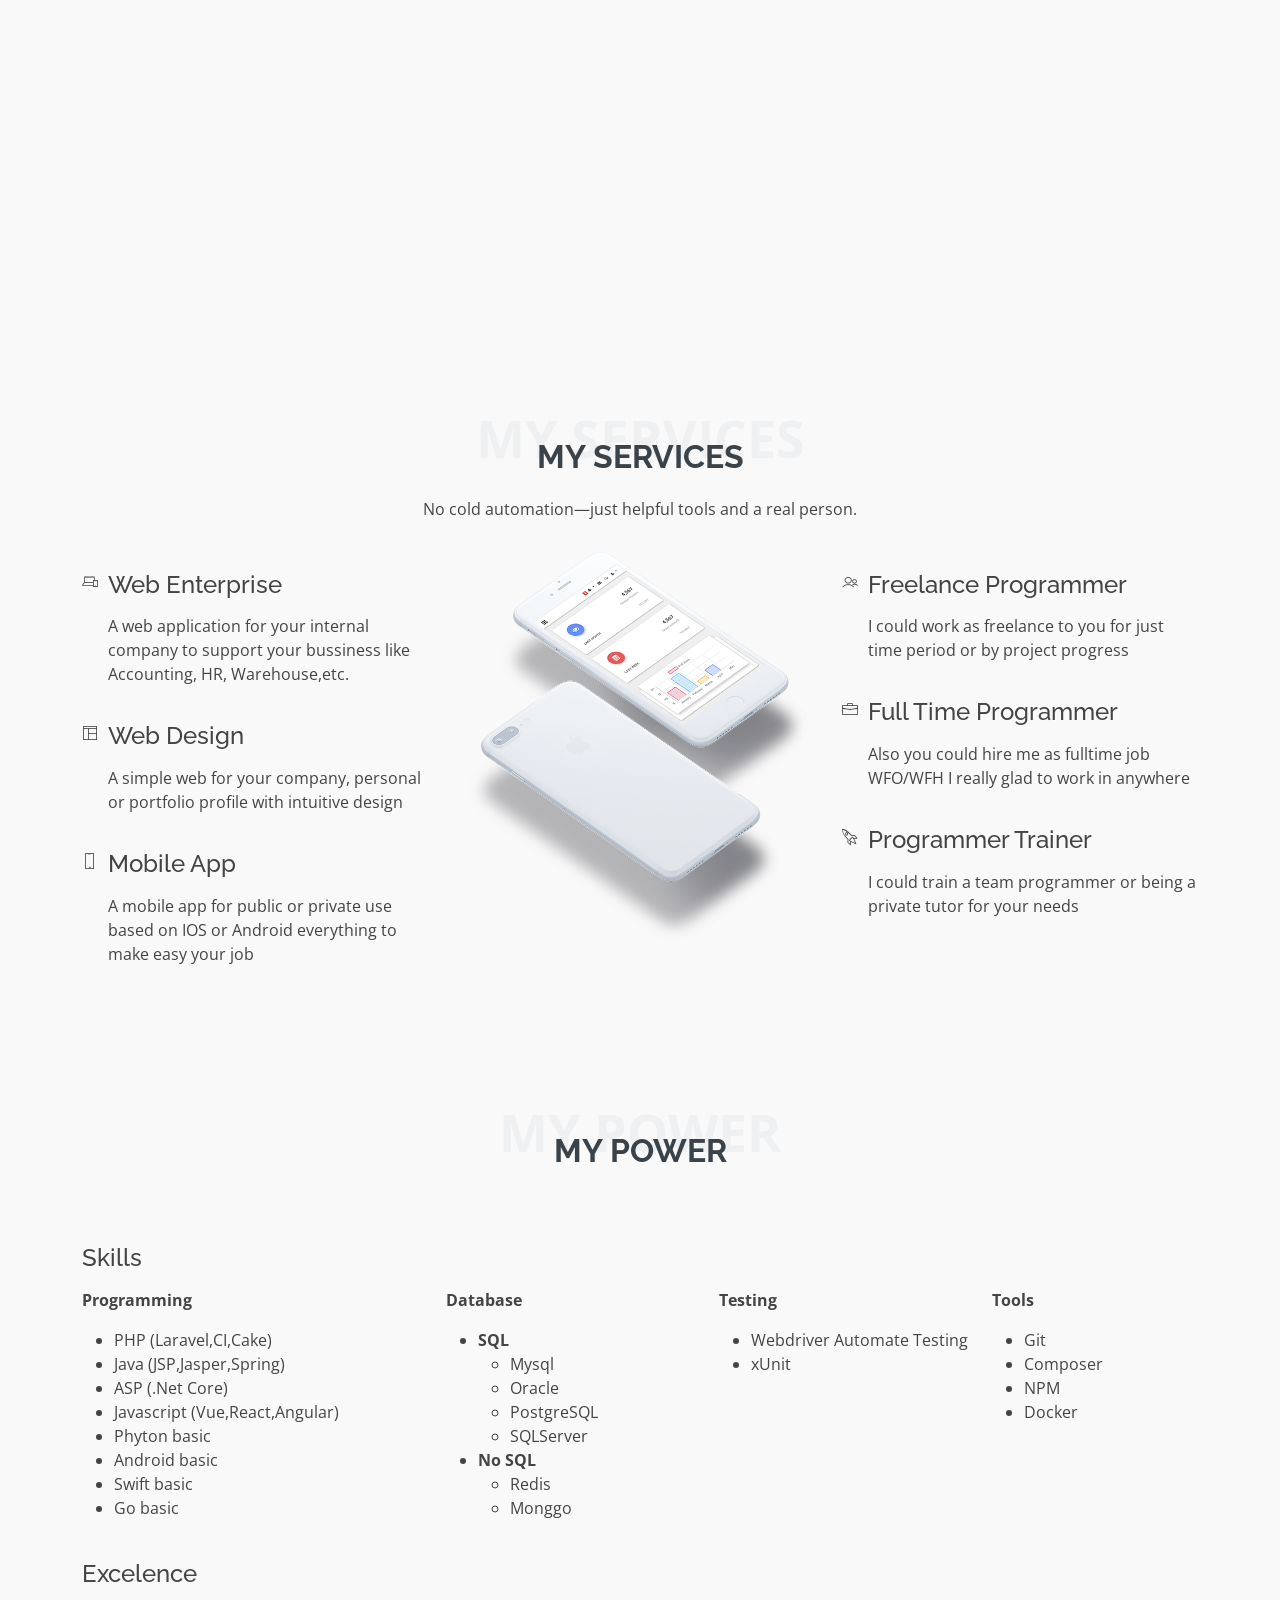
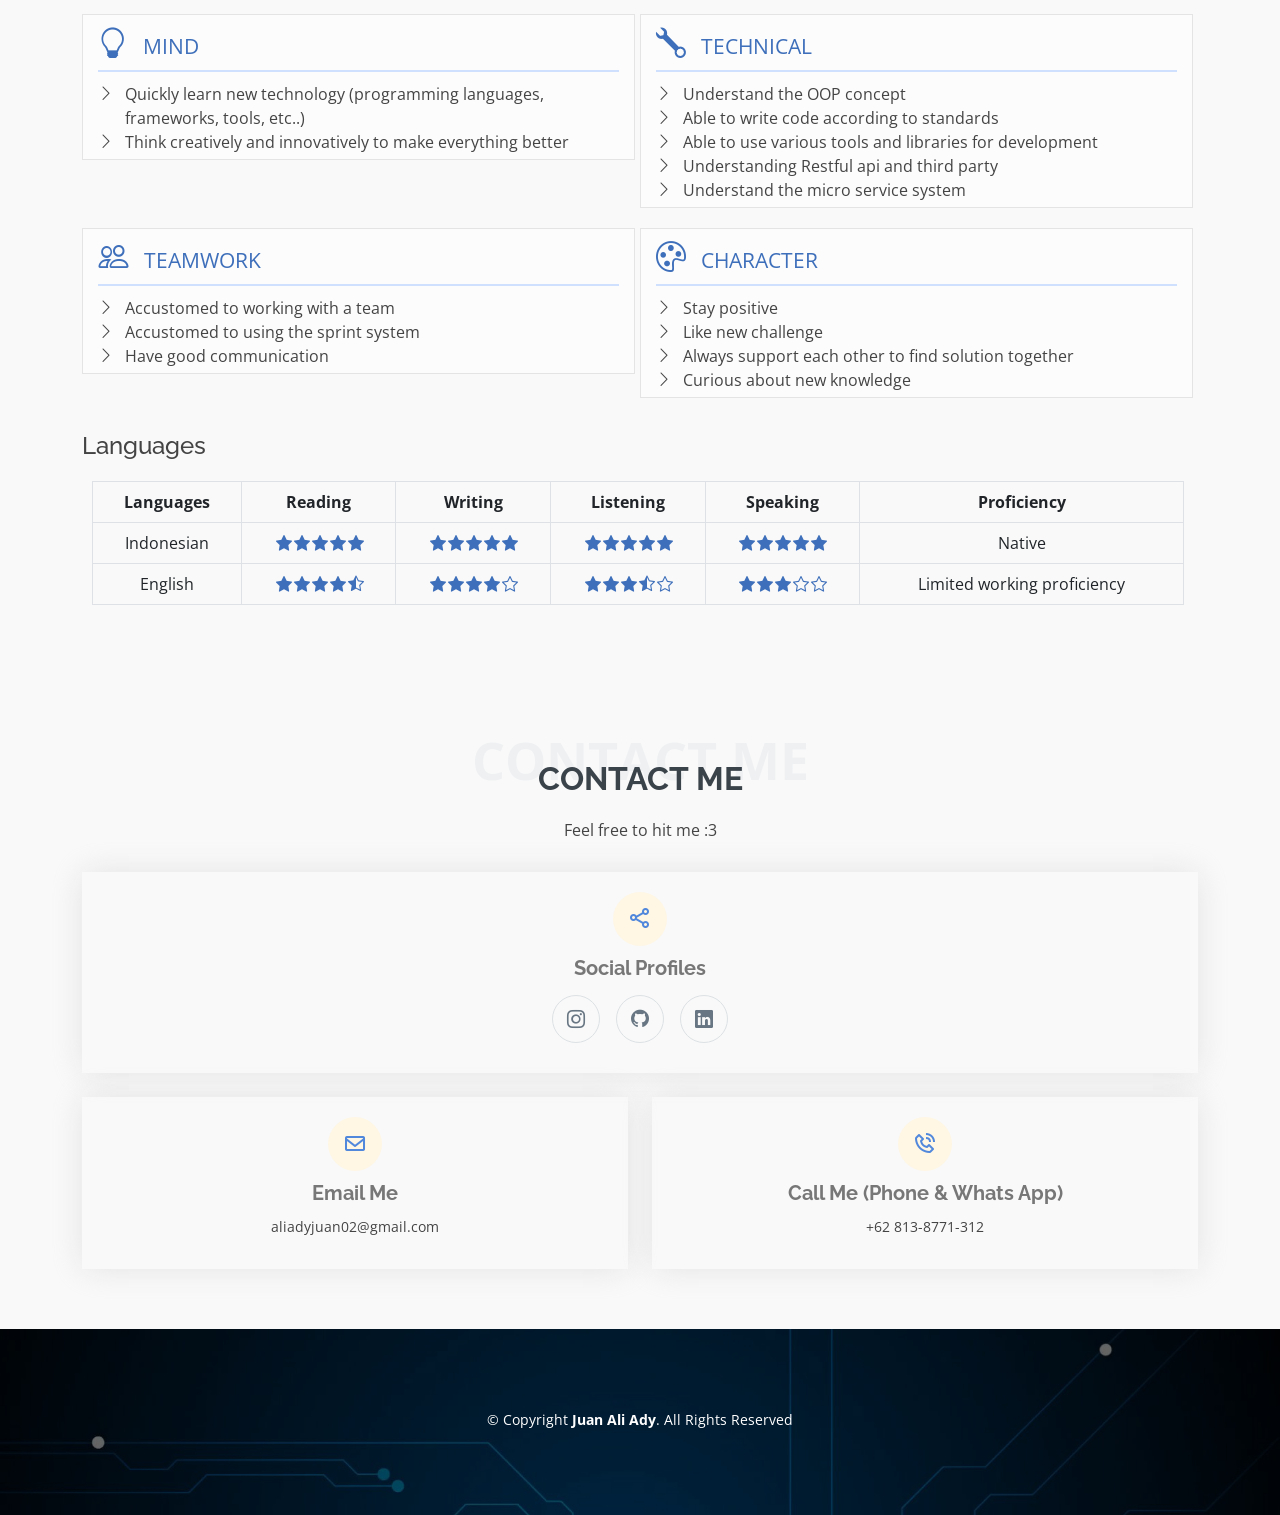
==== commit 70857a21: "update minor : fix responsive ui and fix icon" ====
--- a/index.html
+++ b/index.html
@@ -23,12 +23,8 @@
   <link href="assets/vendor/bootstrap/css/bootstrap.min.css" rel="stylesheet">
   <link href="assets/vendor/bootstrap-icons/bootstrap-icons.css" rel="stylesheet">
   <link href="assets/fonts/line-icons.css" rel="stylesheet">
-  <!-- Basic Icons -->
-<link href="https://cdn.boxicons.com/3.0.8/fonts/basic/boxicons.min.css" rel="stylesheet">
-<!-- Filled Icons -->
-<link href="https://cdn.boxicons.com/3.0.8/fonts/filled/boxicons-filled.min.css" rel="stylesheet">
-<!-- Brand Icons -->
-<link href="https://cdn.boxicons.com/3.0.8/fonts/brands/boxicons-brands.min.css" rel="stylesheet">
+  <!-- Boxicons -->
+  <link href="assets/vendor/boxicons/css/boxicons.min.css" rel="stylesheet">
   <link href="assets/vendor/glightbox/css/glightbox.min.css" rel="stylesheet">
   <link href="assets/vendor/swiper/swiper-bundle.min.css" rel="stylesheet">
 
@@ -148,7 +144,7 @@
                 <div class="col-lg-6">
                   <ul>
                     <li><i class="bi bi-chevron-right"></i> <strong>Name:</strong> <span>Juan Ali Ady</span></li>
-                    <li><i class="bi bi-chevron-right"></i> <strong>Gender:</strong> <span><span style="color: #5188dc; margin-right: 5px; font-size: 18px;">♂</span>Male</span></li>
+                    <li><i class="bi bi-chevron-right"></i> <strong>Gender:</strong> <span><span style="color: #5188dc; margin-right: 5px; font-size: 18px;"> </span>Male</span></li>
                     <li><i class="bi bi-chevron-right"></i> <strong>Phone:</strong> <span>+62 813-8771-312</span></li>
                     <li><i class="bi bi-chevron-right"></i> <strong>City:</strong> <span>Bogor / Jakarta</span></li>
                   </ul>
@@ -156,29 +152,19 @@
                 <div class="col-lg-6">
                   <ul>
                     <li><i class="bi bi-chevron-right"></i> <strong>Age:</strong> <span id="myAge"></span></li>
-                    <li><i class="bi bi-chevron-right"></i> <strong>Nationality:</strong> <span><span style="color: #5188dc; margin-right: 8px; font-size: 20px;">🇮🇩</span><span id="myGender">Indonesia</span></span></li>
+                    <li><i class="bi bi-chevron-right"></i> <strong>Nationality:</strong> <span><span style="color: #5188dc; margin-right: 8px; font-size: 20px;">ID</span><span id="myGender">Indonesia</span></span></li>
                     <li><i class="bi bi-chevron-right"></i> <strong>Email:</strong> <span>aliadyjuan02@gmail.com</span></li>
                     <li><i class="bi bi-chevron-right"></i> <strong>Experience:</strong> <span id="myExperience">8+ years</span></li>
                   </ul>
                 </div>
-              </div>
-            </div>
-          </div>
-        </div>
-
-        <div class="row mt-4">
-          <div class="col-12">
-            <div class="content ps-lg-4">
-              <h4>Summary Experience</h4>
-              <p>I help businesses turn ideas into reliable digital products. With experience delivering enterprise systems, AI-enabled applications, and automation solutions, I work across strategy, development, and deployment to build scalable technology that solves real operational problems. I collaborate closely with teams and clients to ensure solutions are practical, secure, and ready to grow.</p>
-            </div>
-          </div>
-        </div>
-
-        <div class="row mt-4">
-          <div class="col-lg-6 col-md-6">
-            <div class="content ps-lg-4">
-              <h4>Summary Skill</h4>
+              </div>
+              <div class="col-lg-12 mt-4 mb-4">
+                <h4>Summary Experience</h4>
+                <p>I help businesses turn ideas into reliable digital products. With experience delivering enterprise systems, AI-enabled applications, and automation solutions, I work across strategy, development, and deployment to build scalable technology that solves real operational problems. I collaborate closely with teams and clients to ensure solutions are practical, secure, and ready to grow.</p>
+              </div>
+              <div class="row">
+                <div class="col-lg-6 mt-4 mb-4">
+                  <h4>Summary Skill</h4>
                   <div class="summary-skill">
                     <div class="row summary-skill-item">
                       <div class="col-lg-7">
@@ -272,15 +258,15 @@
                     </div>
    
                   </div>
-                </div>
-          </div>
-          <div class="col-lg-6 col-md-6">
-            <div class="content ps-lg-4">
-              <h4>Platform Skill</h4>
+                </div>
+                <div class="col-lg-6 mt-4 mb-4">
+                  <h4>Platform Skill</h4>
                   <div class="wrapper">
                     <canvas id="myChart"></canvas>
-                  </div>
-          </div>
+                  </div>
+              </div>
+            </div>
+          </div>
         </div>
         </div>
 
@@ -294,7 +280,7 @@
         <div class="section-title">
           <span>My Portfolio</span>
           <h2>My Portfolio</h2>
-          <p>Writes code that even future-me can understand. Respect.</p>
+          <p>Writes code that even future-me can understand</p>
         </div>
 
         <ul id="portfolio-flters" class="d-flex justify-content-center">
@@ -566,7 +552,7 @@
               </ul>
               </p>
             </div>
-          </div>
+          </div>
         </div>
 
         <div class="row col-12 mt-4" style="--bs-gutter-x: 5px">
@@ -911,3 +897,5 @@
 
 
 
+
+
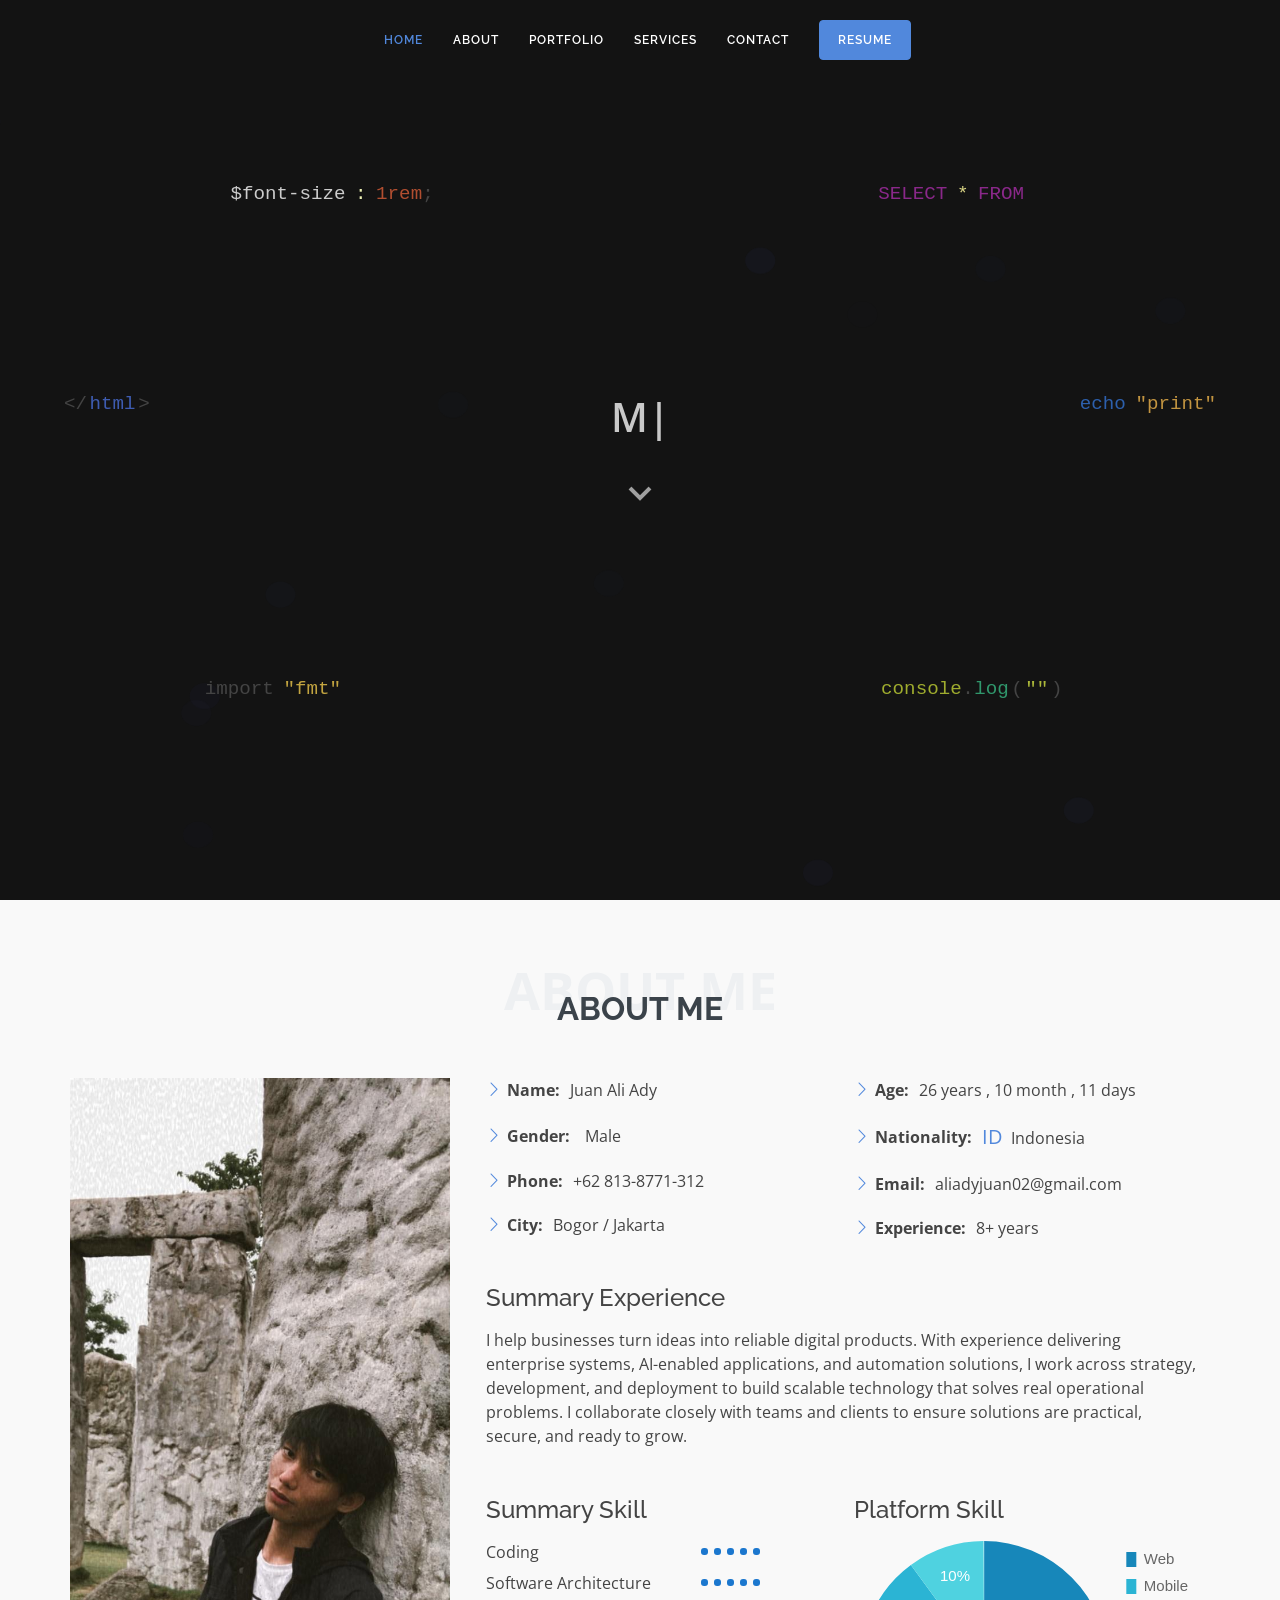
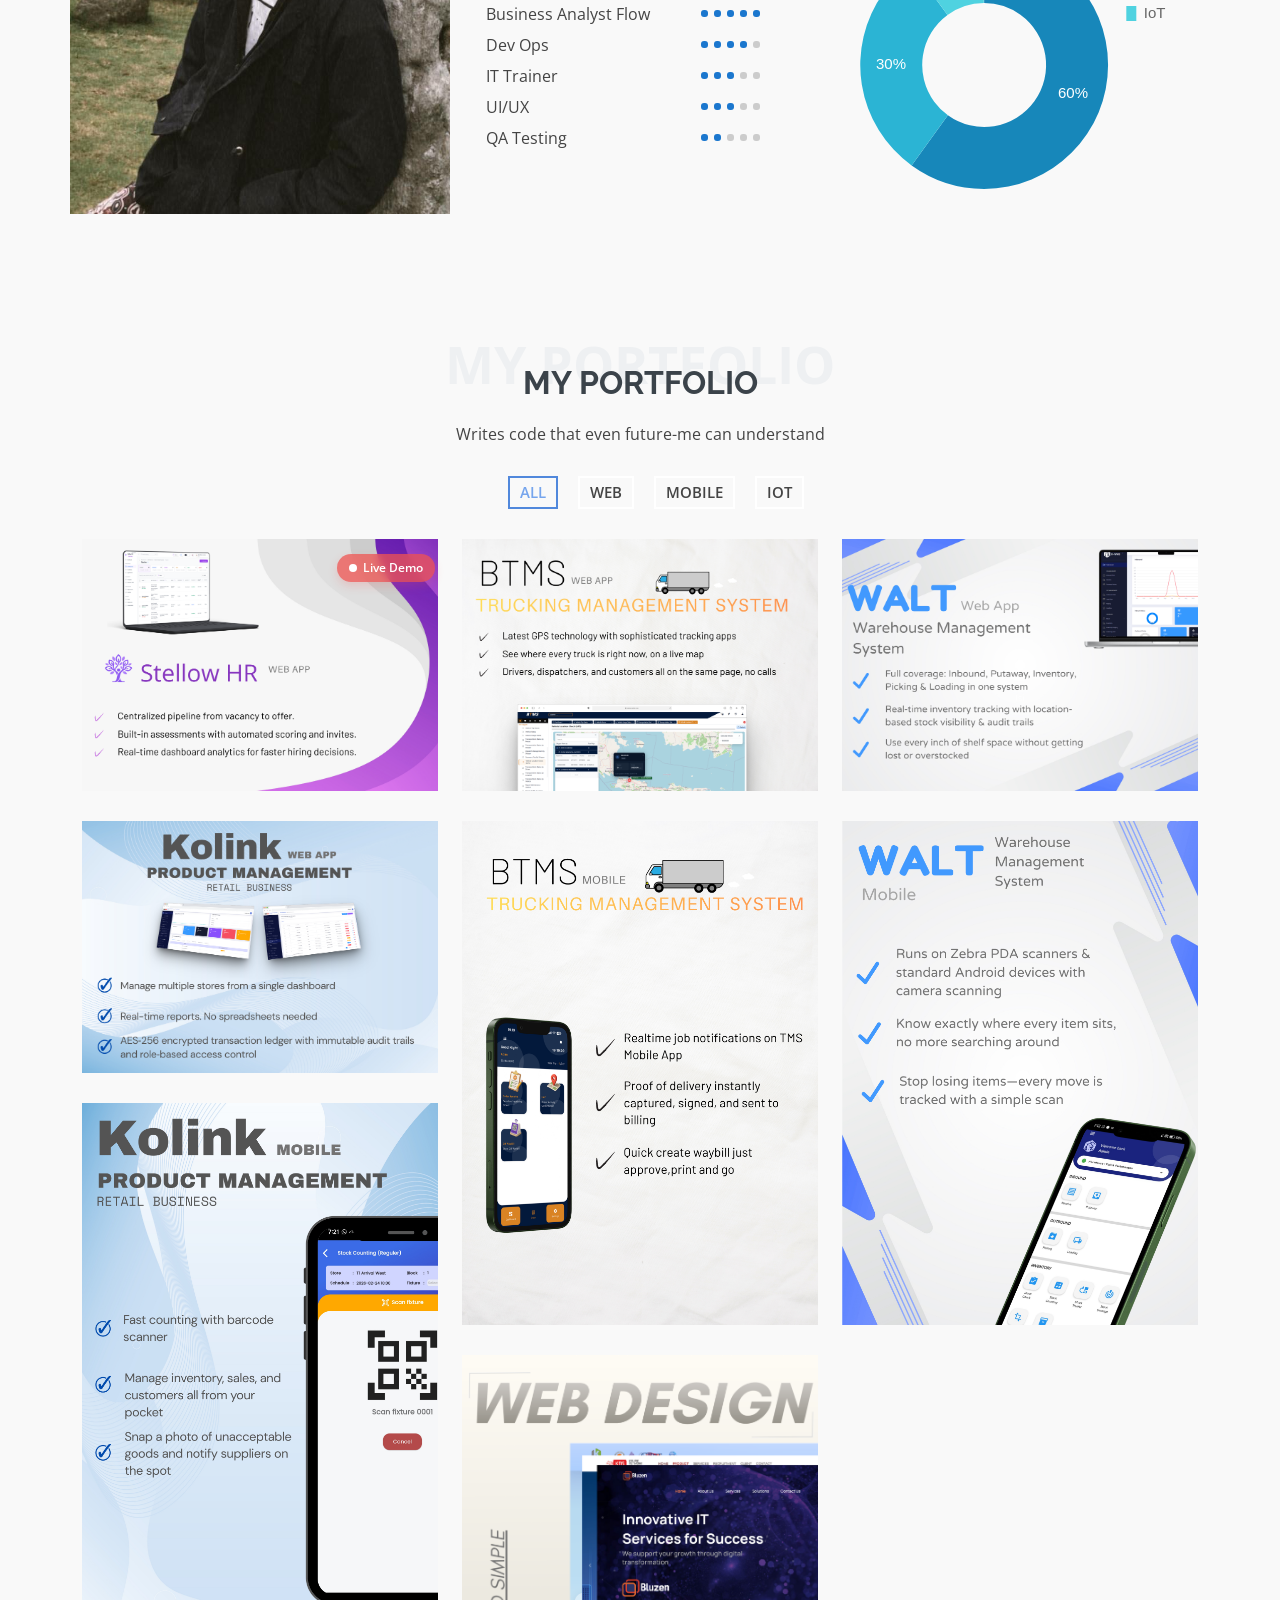
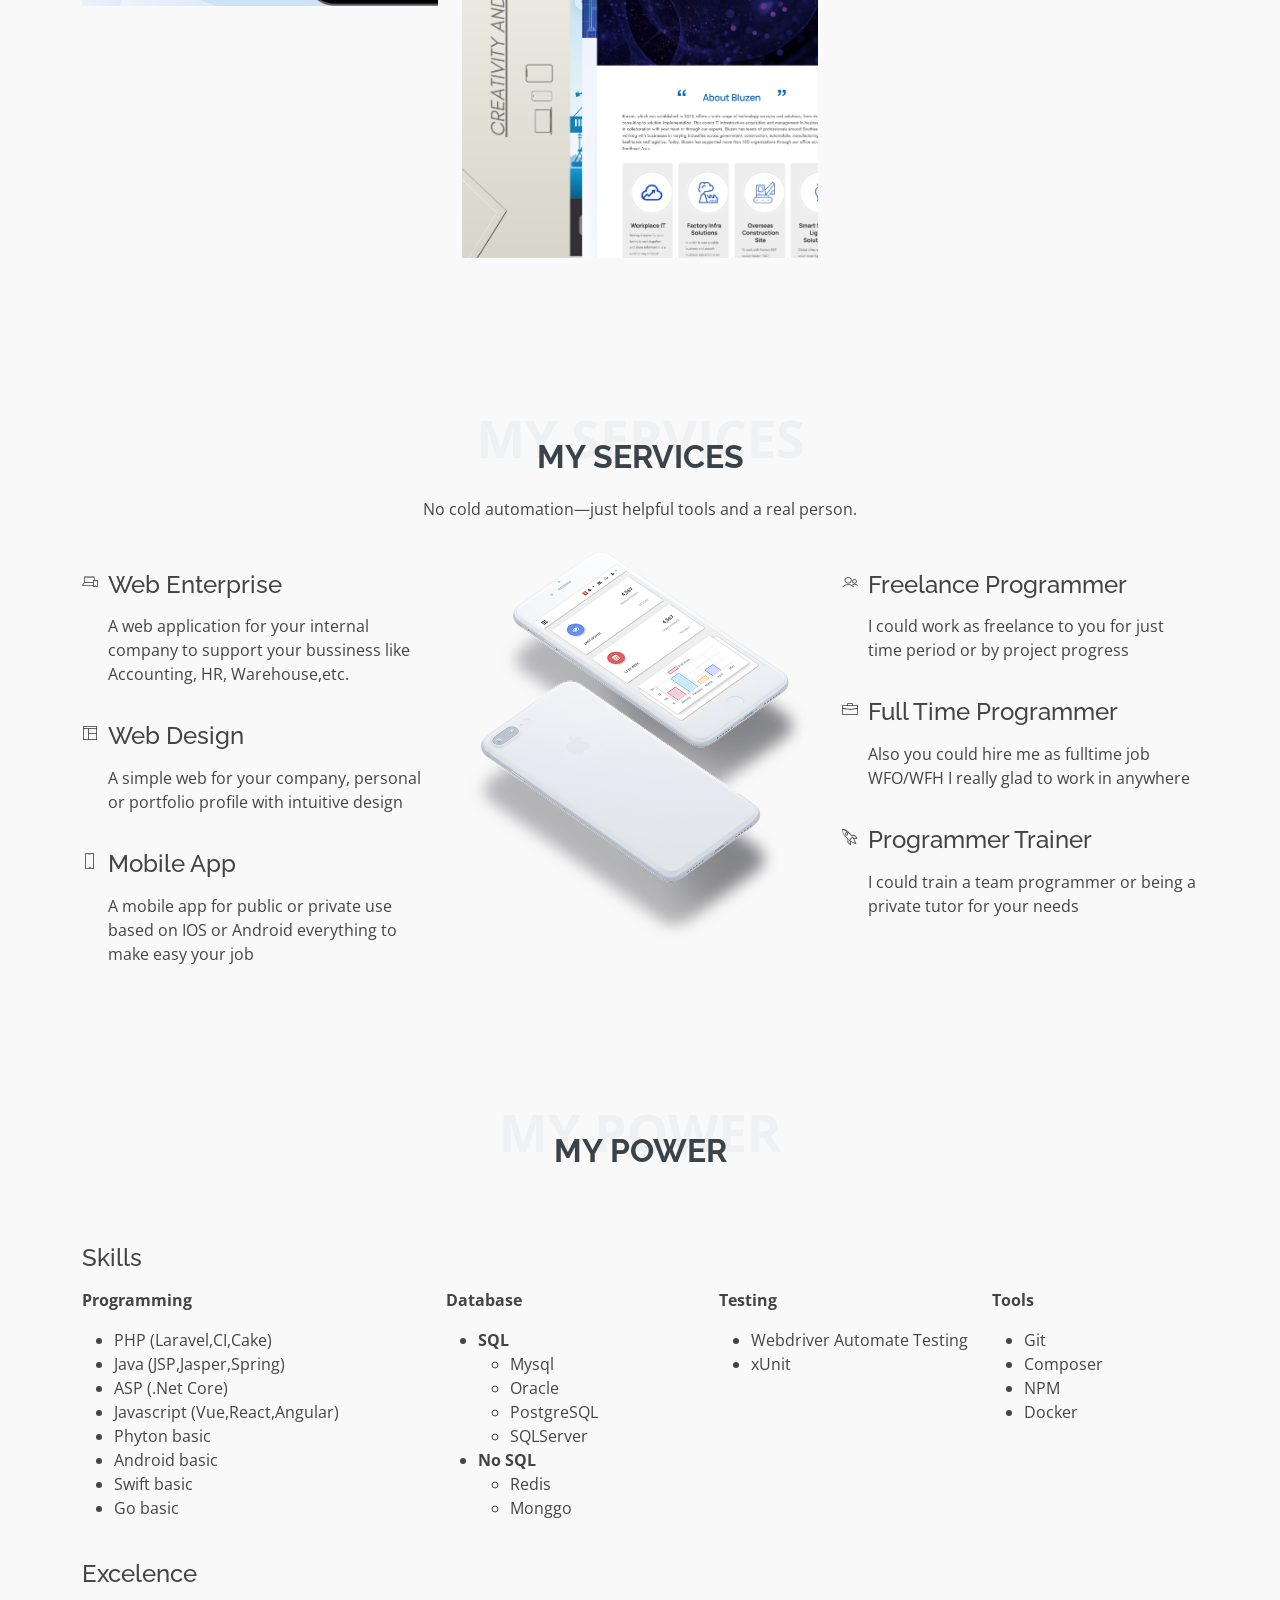
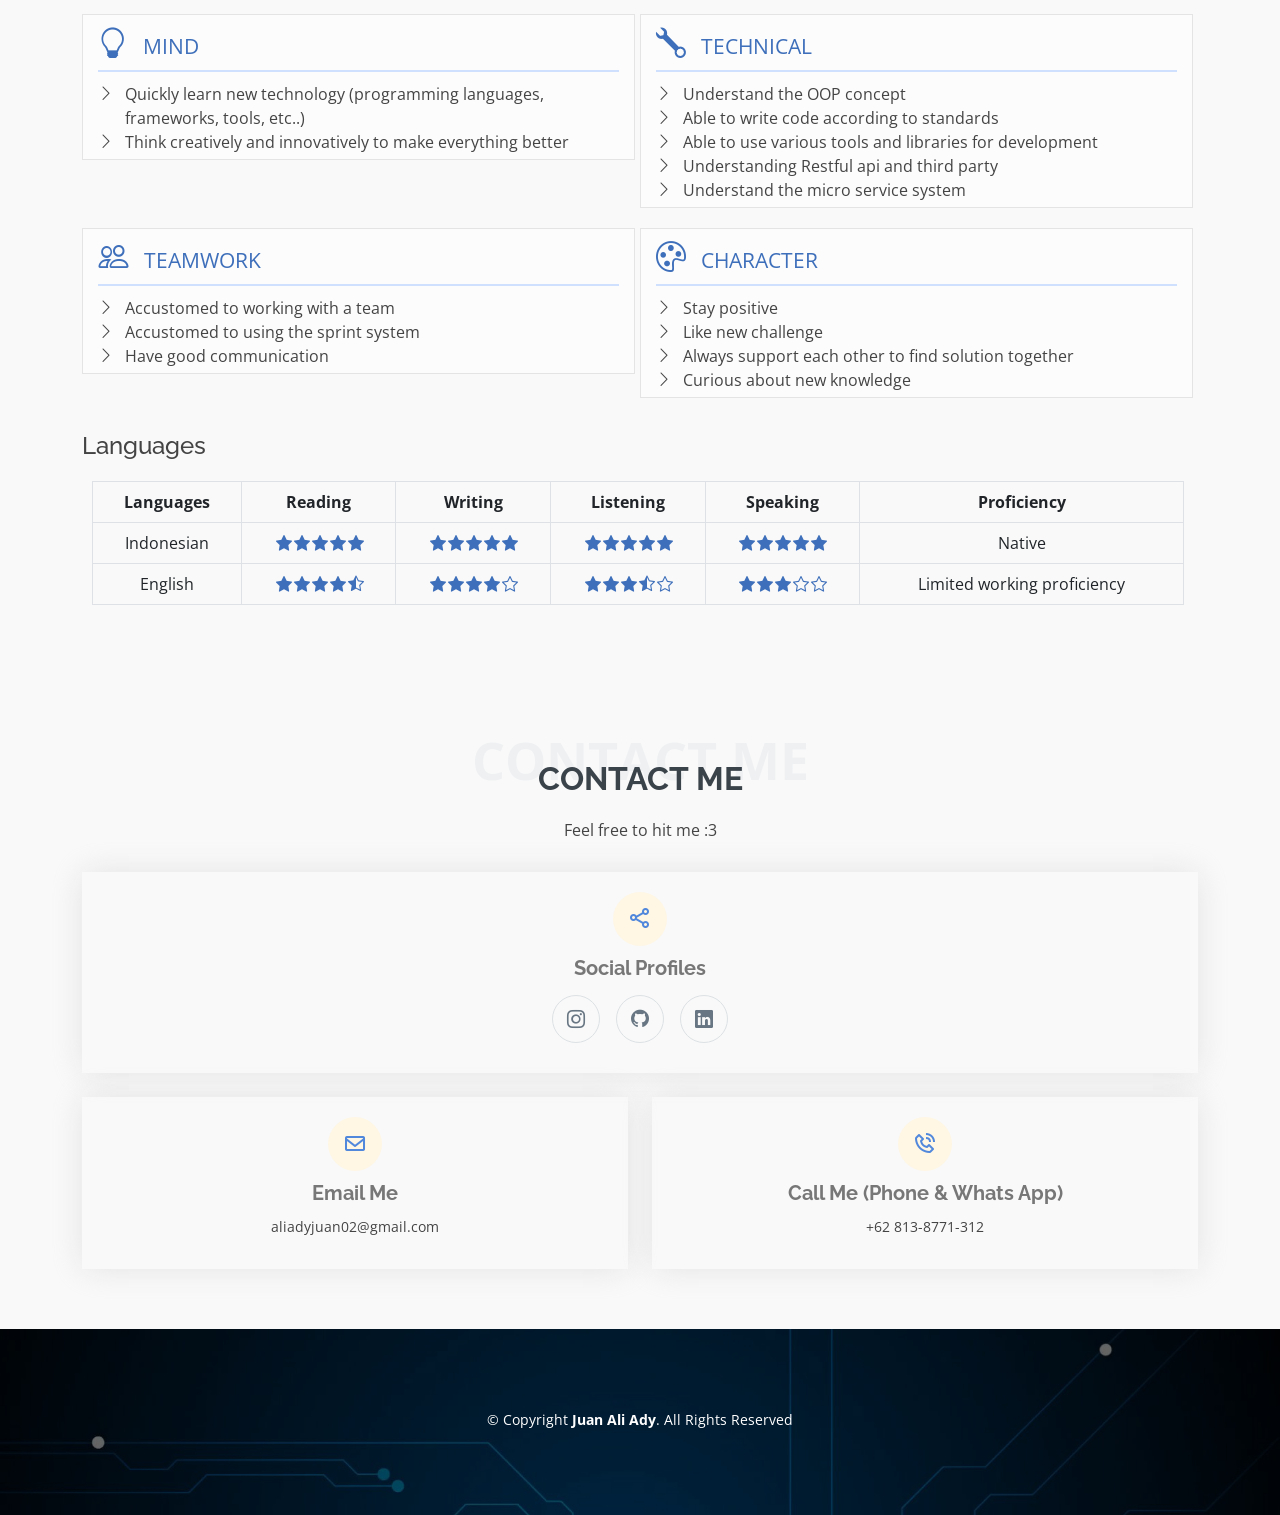
==== commit 201047dd: "update link cv and portofolio image Stellow HR" ====
--- a/index.html
+++ b/index.html
@@ -52,7 +52,7 @@
         <li><a class="nav-link scrollto " href="#portfolio">Portfolio</a></li>
         <li><a class="nav-link scrollto" href="#services">Services</a></li>
         <li><a class="nav-link scrollto" href="#contact">Contact</a></li>
-        <li><a class="nav-link resume-btn" href="https://drive.google.com/file/d/1wjboLfCOeqeewyuBR0NO5kifHT0l2aMv/view?usp=drive_link" target="_blank">Resume</a></li>
+        <li><a class="nav-link resume-btn" href="https://drive.google.com/file/d/1owgKoF2Ku5HSDx221BEok66FUYMgCGmO/view?usp=sharing" target="_blank">Resume</a></li>
       </ul>
       <i class="bi bi-list mobile-nav-toggle"></i>
     </nav><!-- .navbar -->
